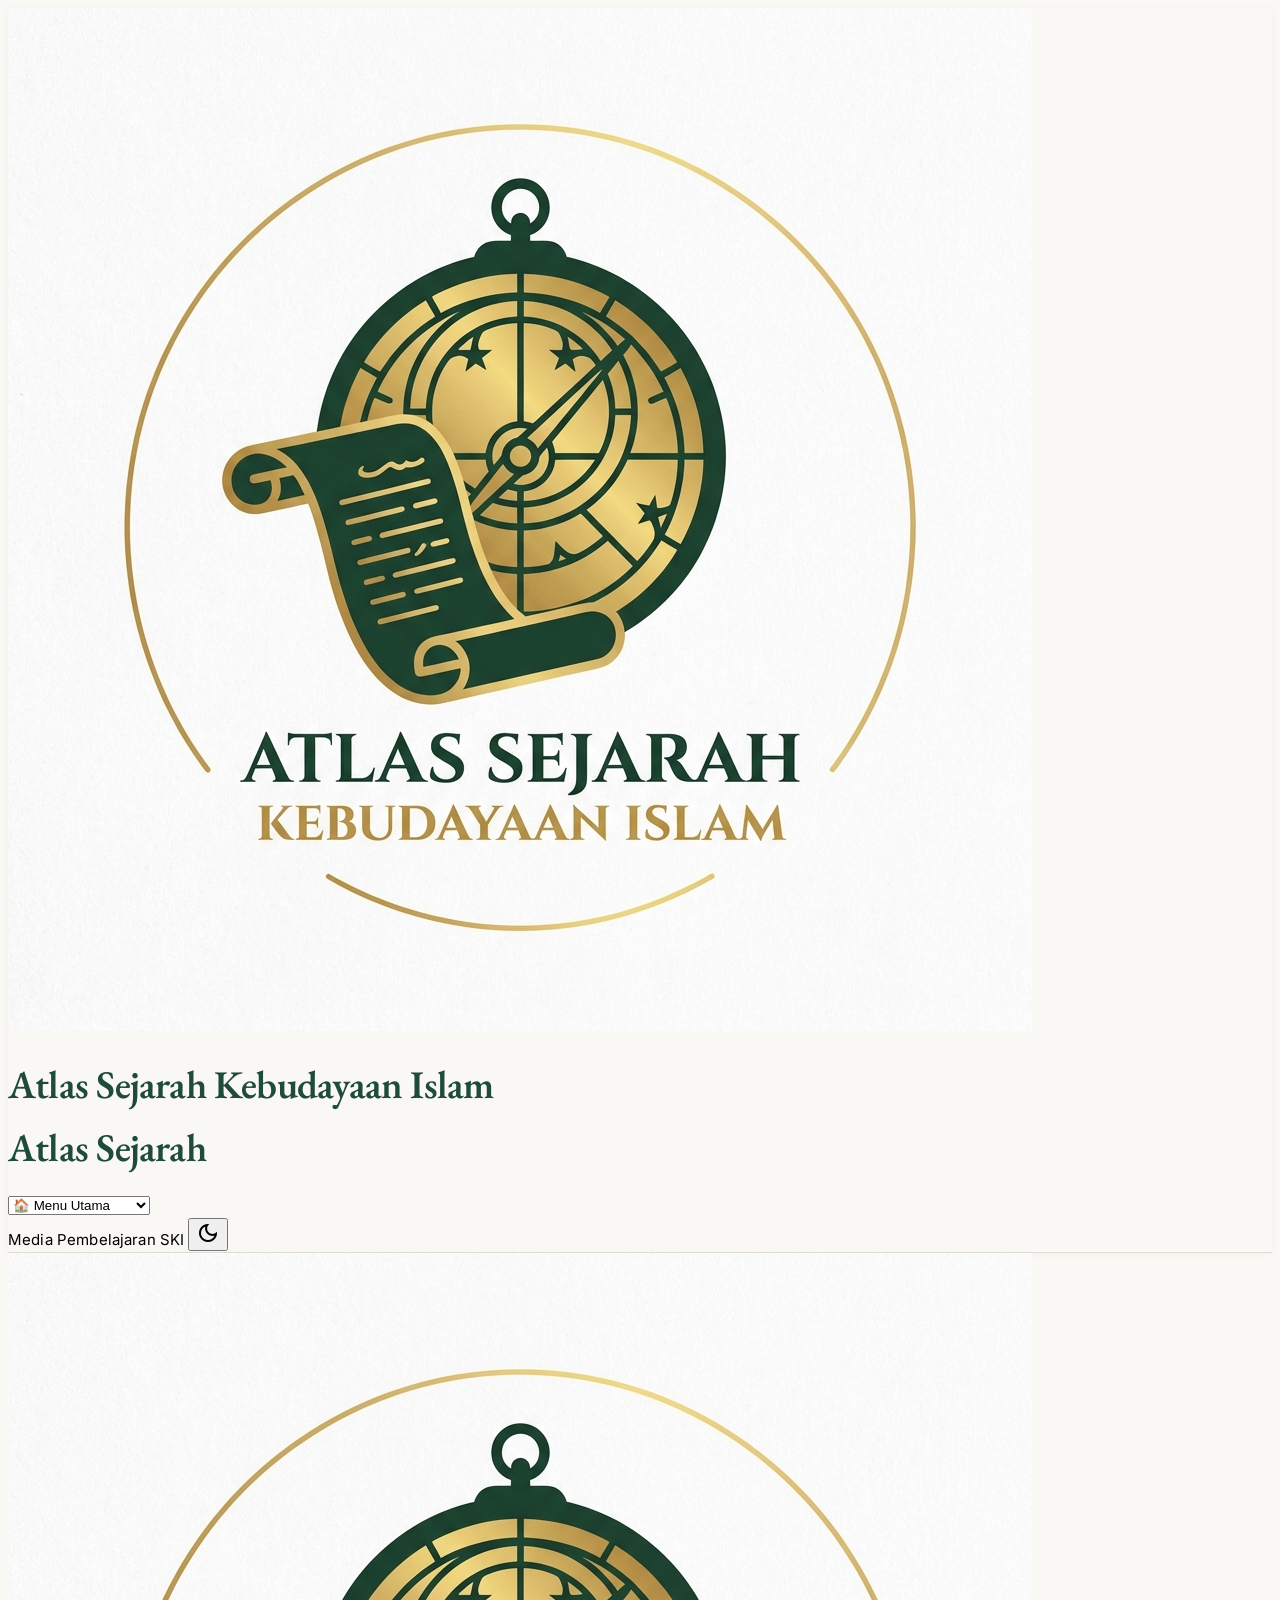
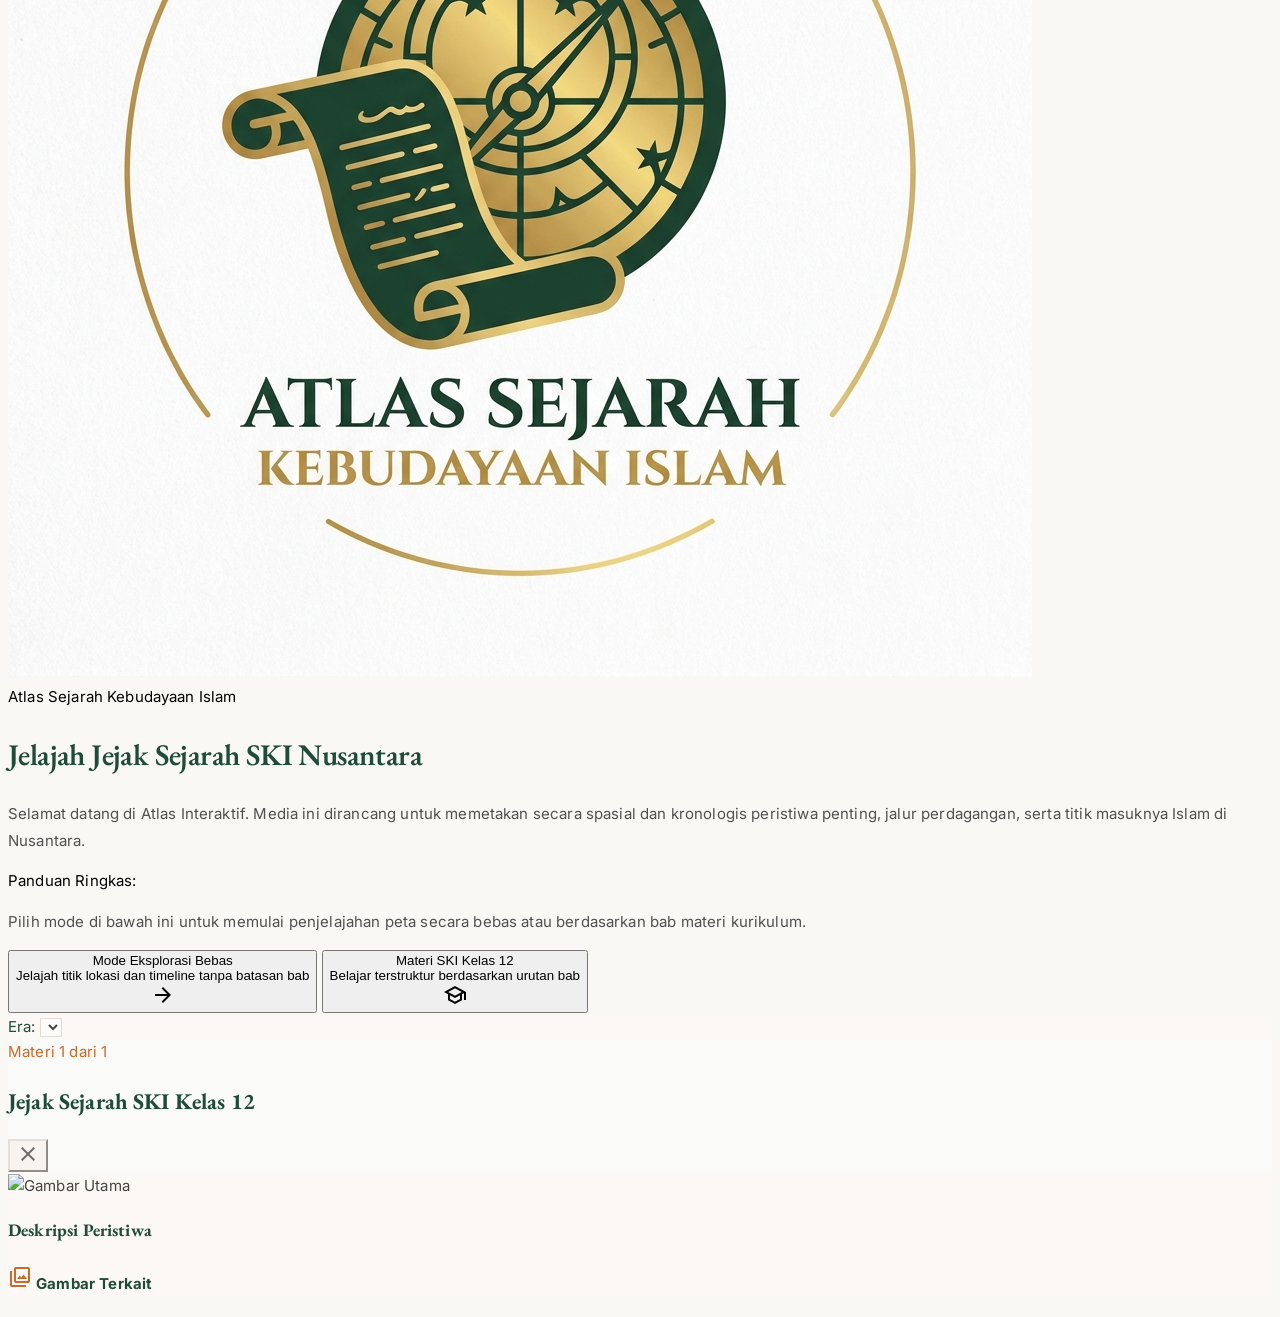
==== index.html @ 60d77250 "materi lengkap tahun gajah" ====
<!DOCTYPE html>
<html lang="id">
<head>
    <meta charset="UTF-8">
    <meta name="viewport" content="width=device-width, initial-scale=1.0">
    <title>Atlas Sejarah Kebudayaan Islam Interaktif</title>
    <meta name="description" content="Atlas peta interaktif sejarah kebudayaan Islam — jelajahi titik-titik historis, jalur dakwah, dan wilayah kekuasaan Islam dari abad ke-6 hingga era modern. Media pembelajaran SKI Kelas 12.">
    
    <link href="https://fonts.googleapis.com/css2?family=EB+Garamond:ital,wght@0,400..800;1,400..800&family=Inter:wght@300;400;500;600;700&display=swap" rel="stylesheet"/>
    <link href="https://fonts.googleapis.com/css2?family=Material+Symbols+Outlined:wght,FILL@100..700,0..1&display=swap" rel="stylesheet"/>

    <link rel="stylesheet" href="https://unpkg.com/leaflet@1.9.4/dist/leaflet.css" />
    <link rel="stylesheet" href="https://cdnjs.cloudflare.com/ajax/libs/leaflet-minimap/3.6.1/Control.MiniMap.min.css" />

    <link rel="stylesheet" href="css/variables.css">
    <link rel="stylesheet" href="css/base.css">
    <link rel="stylesheet" href="css/panels.css">
    <link rel="stylesheet" href="css/map.css">
    <link rel="stylesheet" href="css/timeline.css">
    <link rel="stylesheet" href="css/mobile.css">

    <script src="https://unpkg.com/leaflet@1.9.4/dist/leaflet.js"></script>
    <script src="https://cdn.tailwindcss.com"></script>
    <script>
        tailwind.config = {
            theme: {
                extend: {
                    colors: {
                        page: 'var(--bg-page)',
                        panel: 'var(--bg-panel)',
                        'panel-solid': 'var(--bg-panel-solid)',
                        input: 'var(--bg-input)',
                        badge: 'var(--bg-badge)',
                        active: 'var(--bg-active)',
                        tooltip: 'var(--bg-tooltip)',
                        'era-header': 'var(--bg-era-header)',
                        
                        title: 'var(--text-title)',
                        primary: 'var(--text-primary)',
                        secondary: 'var(--text-secondary)',
                        muted: 'var(--text-muted)',
                        'muted-alt': 'var(--text-muted-alt)',
                        icon: 'var(--text-icon)',
                        'text-tooltip': 'var(--text-tooltip)',
                        button: 'var(--text-button)',

                        'border-light': 'var(--border-light)',
                        'border-input': 'var(--border-input)',
                        'border-panel': 'var(--border-panel)',
                        'border-active': 'var(--border-active)',

                        accent: 'var(--accent-primary)',
                        orange: 'var(--accent-orange)',
                        handle: 'var(--handle-color)',
                    }
                }
            }
        }
    </script>
    <script src="https://cdnjs.cloudflare.com/ajax/libs/leaflet-minimap/3.6.1/Control.MiniMap.min.js"></script>
</head>

<body class="bg-surface font-body-md text-on-surface overflow-hidden h-screen flex flex-col antialiased">

    <!-- ========================================== -->
    <!-- LAYER 4: HEADER TOPBAR (z-index: 100)      -->
    <!-- ========================================== -->
    <header class="fixed top-0 left-0 w-full h-[56px] z-[100] flex items-center justify-between px-4 md:px-7 bg-page/95 backdrop-blur-md border-b border-border-light">
        <div class="flex items-center gap-3 md:gap-4">
            <img src="assets/logo/atlas-logo.jpg" alt="Logo Atlas" class="w-9 h-9 object-contain select-none">
            
            <!-- Judul Layar Lebar (Desktop/Tablet) -->
            <h1 onclick="resetMapViewState()" class="font-title text-emerald-400 cursor-pointer text-[2.05rem] leading-none tracking-tight transition-opacity select-none md:block hidden hover:opacity-80" title="Reset Tampilan Peta">
                Atlas Sejarah Kebudayaan Islam
            </h1>

            <!-- Judul Layar Kecil (Mobile) -->
            <h1 onclick="resetMapViewState()" class="font-title text-emerald-400 cursor-pointer text-[1.5rem] leading-none tracking-tight transition-opacity select-none md:hidden block hover:opacity-80" title="Reset Tampilan Peta">
                Atlas Sejarah
            </h1>
        </div>
        <div class="flex items-center gap-2 md:gap-3">
            <!-- MODE SWITCHER DROPDOWN -->
            <div class="relative">
                <select id="mode-select" onchange="switchAppMode(this.value)" class="bg-badge border border-border-input text-title text-[11px] rounded-full px-3 py-[5px] font-medium focus:outline-none cursor-pointer hover:bg-active transition-colors">
                    <option value="WELCOME">🏠 Menu Utama</option>
                    <option value="EXPLORE">🧭 Mode Eksplorasi</option>
                    <option value="CURRICULUM">📚 Mode Kurikulum</option>
                </select>
            </div>

            <span class="hidden lg:inline-block px-3 py-[5px] rounded-full bg-badge border border-border-input text-muted text-[10px] tracking-[0.14em] uppercase font-medium select-none">
                Media Pembelajaran SKI
            </span>
            
            <button id="theme-toggle" class="flex items-center justify-center w-8 h-8 rounded-full bg-badge border border-border-input text-title hover:bg-active transition-colors cursor-pointer" title="Toggle Dark Mode">
                <span id="theme-icon" class="material-symbols-outlined text-[18px]">dark_mode</span>
            </button>
        </div>
    </header>   

    <!-- ========================================== -->
    <!-- MAIN CONTAINER (MAP + INTERACTIVE LAYERS)  -->
    <!-- ========================================== -->
    <main class="flex flex-1 pt-[56px] relative overflow-hidden w-full h-full">
    
        <!-- LAYER 1: BASE MAP (z-index: 0) -->
        <div id="map" class="absolute inset-0 w-full h-full z-0"></div>

        <!-- LAYER 2: FLOATING UI PANELS (z-index: 40, Transparan untuk Klik Peta) -->
        <div id="ui-layer" class="absolute inset-0 z-40 pointer-events-none w-full h-full overflow-hidden">
            
            <!-- PANEL KIRI: LIST LOKASI & PENCARIAN -->
            <aside id="list-panel" class="pointer-events-auto hidden absolute left-4 top-4 bottom-24 w-[300px] flex flex-col glass-panel border border-gray-200/80 rounded-2xl shadow-2xl overflow-hidden transition-all duration-300">
                <div class="flex flex-col h-full px-4 pt-4 pb-3 bg-panel-solid select-none">
                    <div class="hidden md:block">
                        <h1 class="text-[26px] font-bold tracking-tight text-title">Atlas Sejarah</h1>
                        <p class="mt-0.5 text-[10px] uppercase tracking-[0.18em] text-muted-alt">Jelajah Titik Masuknya Islam di Nusantara</p>
                    </div>
                    
                    <div class="mt-0 md:mt-4">
                        <div class="relative">
                            <span class="material-symbols-outlined absolute left-3.5 top-1/2 -translate-y-1/2 text-icon text-[18px]">
                                search
                            </span>
                            <input id="search-input" type="text" spellcheck="false" placeholder="Cari lokasi..." class="w-full pl-10 pr-3.5 py-2 rounded-xl border border-border-input bg-input text-[13px] text-primary placeholder:text-muted focus:outline-none focus:border-border-active focus:ring-2 focus:ring-accent/10 transition">
                        </div>
                    </div>

                    <div id="era-header" class="mt-3 shrink-0"></div>

                    <div class="flex-1 overflow-y-auto custom-scrollbar mt-2">
                        <div id="location-list" class="flex flex-col gap-2.5"></div>
                    </div>
                </div>
            </aside>

            <!-- PANEL KANAN: DETAIL LOKASI -->
            <aside id="detail-panel" class="pointer-events-auto hidden absolute right-4 top-4 bottom-24 w-[340px] md:w-[380px] flex flex-col glass-panel rounded-2xl border border-slate-700/60 shadow-2xl overflow-hidden transition-all duration-300">
                <div class="flex flex-col h-full p-4 overflow-hidden">
                    
                    <!-- HANDLE MOBILE -->
                    <div id="bottom-sheet-handle" class="w-full flex justify-center pb-2 pt-0.5 cursor-grab active:cursor-grabbing md:hidden">
                        <div class="w-10 h-1 bg-handle rounded-full"></div>
                    </div>

                    <!-- HEADER PANEL -->
                    <div class="pb-3 border-b border-border-light flex items-center justify-between mb-3 shrink-0">
                        <button 
                            type="button"
                            onclick="tutupDetailPanel()" 
                            class="flex items-center gap-1 text-[11px] text-muted hover:text-title transition-colors cursor-pointer">
                            <span class="material-symbols-outlined text-[16px]">close</span>
                            <span>Tutup Detail</span>
                        </button>
                        <span id="badge-mode-aktif" class="text-[10px] px-2 py-0.5 rounded-full bg-emerald-500/10 text-emerald-400 border border-emerald-500/20 font-mono">
                            MODE: EKSPLORASI
                        </span>
                    </div>

                    <!-- ISI KONTEN (SCROLLABLE) -->
                    <div id="detail-content" class="flex-1 overflow-y-auto custom-scrollbar">
                        
                        <!-- VIEW 1: RINGKASAN DEFAULT -->
                        <div id="panel-ringkasan-view">
                            <h2 id="detail-nama" class="font-title text-[22px] leading-snug text-title"></h2>
                            <p id="detail-tahun" class="mt-0.5 text-[10px] uppercase tracking-[0.12em] text-muted font-medium"></p>

                            <div id="detail-foto-wrapper" class="my-2 hidden">
                                <img id="detail-foto" src="" alt="" class="w-full h-28 object-contain rounded-xl border border-border-panel/60 bg-badge/30 shadow-sm p-1">
                            </div>

                            <hr class="my-2 border-border-light">

                            <div id="detail-metadata" class="my-1.5 space-y-1.5 text-left">
                                <div class="flex items-center gap-2.5 px-3 py-1.5 rounded-xl border transition-all" style="background-color: rgba(var(--accent-orange-rgb), 0.08); border-color: rgba(var(--accent-orange-rgb), 0.25);">
                                    <span class="material-symbols-outlined text-[15px] shrink-0" style="color: var(--accent-orange);">schedule</span>
                                    <div class="min-w-0 flex-1 flex justify-between items-center gap-2">
                                        <span class="text-[9px] uppercase tracking-[0.12em] font-semibold shrink-0" style="color: var(--accent-orange);">Waktu</span>
                                        <span id="detail-waktu" class="text-[11px] font-bold truncate" style="color: var(--text-primary);"></span>
                                    </div>
                                </div>

                                <div class="flex items-center gap-2.5 px-3 py-1.5 rounded-xl border transition-all" style="background-color: var(--bg-active); border-color: rgba(31, 75, 58, 0.2);">
                                    <span class="material-symbols-outlined text-[15px] shrink-0" style="color: var(--accent-primary);">category</span>
                                    <div class="min-w-0 flex-1 flex justify-between items-center gap-2">
                                        <span class="text-[9px] uppercase tracking-[0.12em] font-semibold shrink-0" style="color: var(--text-title);">Kategori</span>
                                        <span id="detail-kategori" class="text-[11px] font-bold truncate" style="color: var(--text-primary);"></span>
                                    </div>
                                </div>

                                <div class="flex items-center gap-2.5 px-3 py-1.5 rounded-xl border transition-all" style="background-color: var(--bg-badge); border-color: var(--border-light);">
                                    <span class="material-symbols-outlined text-[15px] shrink-0" style="color: var(--text-muted);">map</span>
                                    <div class="min-w-0 flex-1 flex justify-between items-center gap-2">
                                        <span class="text-[9px] uppercase tracking-[0.12em] font-semibold shrink-0" style="color: var(--text-muted);">Wilayah</span>
                                        <span id="detail-wilayah" class="text-[11px] font-bold truncate" style="color: var(--text-primary);"></span>
                                    </div>
                                </div>

                                <div class="flex items-center gap-2.5 px-3 py-1.5 rounded-xl border transition-all" style="background-color: var(--bg-badge); border-color: var(--border-input);">
                                    <span class="material-symbols-outlined text-[15px] shrink-0" style="color: var(--accent-primary);">location_on</span>
                                    <div class="min-w-0 flex-1 flex justify-between items-center gap-2">
                                        <span class="text-[9px] uppercase tracking-[0.12em] font-semibold shrink-0" style="color: var(--text-title);">Lokasi</span>
                                        <span id="detail-lokasi" class="text-[11px] font-bold truncate" style="color: var(--text-primary);"></span>
                                    </div>
                                </div>
                            </div>

                            <hr class="my-2 border-border-light">

                            <p id="detail-deskripsi" class="text-[13px] leading-relaxed text-secondary text-justify"></p>

                            <!-- TOMBOL BACA SUB-MATERI LENGKAP -->
                            <div id="wrapper-btn-submateri" class="mt-4 hidden">
                                <button 
                                    type="button"
                                    id="btn-buka-submateri"
                                    class="w-full py-2 px-3 rounded-xl bg-amber-500/15 hover:bg-amber-500/25 border border-amber-500/30 text-amber-300 text-[12px] font-medium flex items-center justify-center gap-2 transition-all cursor-pointer">
                                    <span class="material-symbols-outlined text-[18px]">menu_book</span>
                                    <span>Baca Sub-Materi Lengkap</span>
                                </button>
                            </div>
                        </div>

                        <!-- VIEW 2: SUB-MATERI NARASI (HIDDEN BY DEFAULT) -->
                        <div id="panel-submateri-view" class="hidden space-y-3">
                            <button 
                                type="button"
                                onclick="tutupSubMateriView()"
                                class="flex items-center gap-1 text-[11px] text-amber-400 hover:text-amber-300 transition-colors cursor-pointer mb-2">
                                <span class="material-symbols-outlined text-[16px]">arrow_back</span>
                                <span>Kembali ke Ringkasan</span>
                            </button>

                            <div class="p-3 rounded-xl bg-slate-800/50 border border-slate-700/50">
                                <span id="submateri-tag-cerita" class="text-[9px] font-mono tracking-wider uppercase text-amber-400/80 block mb-1"></span>
                                <h3 id="submateri-judul" class="font-title text-[18px] text-title leading-snug"></h3>
                            </div>

                            <div id="submateri-konten" class="text-[13px] leading-relaxed text-secondary space-y-2 text-justify">
                                <!-- Konten narasi disuntikkan dinamis via JS -->
                            </div>
                        </div>

                    </div>
                </div>
            </aside>
            <!-- KOMPONEN TIMELINE FOOTER -->
            <div id="timeline-container" class="pointer-events-auto hidden absolute bottom-0 left-0 w-full flex flex-col items-center">
                <div id="timeline-legend" class="hidden"></div>

                <div id="timeline-indicator" class="relative mb-1">
                    <button id="year-prev" class="timeline-year-btn" onclick="ubahTahunAktif(-1)">
                        <span class="material-symbols-outlined">chevron_left</span>
                    </button>

                    <input id="timeline-current" type="text" value="570" spellcheck="false">

                    <button id="year-next" class="timeline-year-btn" onclick="ubahTahunAktif(1)">
                        <span class="material-symbols-outlined">chevron_right</span>
                    </button>
                    <div id="timeline-pointer"></div>
                </div>

                <footer id="timeline-footer" class="w-full">
                    <div class="timeline-wrapper">
                        <div id="timeline-track">
                            <div id="timeline-ruler">
                                <div id="timeline-ruler-content"></div>
                            </div>
                        </div>
                    </div>
                </footer>
            </div>

        </div>

        <!-- LAYER 3: MODAL LAYER / OVERLAY (z-index: 50) -->
        <div id="modal-layer" class="fixed inset-0 z-[2000] flex items-center justify-end pointer-events-none transition-all duration-300">
            
            <!-- Panel Welcome Melayang di Kanan (Pointer Events Aktif Khusus Panel) -->
            <div id="welcome-panel" class="pointer-events-auto w-full md:w-[45%] lg:w-[38%] h-full bg-slate-900/95 text-slate-100 border-l border-slate-800 p-8 flex flex-col justify-between shadow-2xl relative overflow-y-auto custom-scrollbar">
                
                <!-- Efek Gradien Halus Memudar ke Peta di Kiri -->
                <div class="hidden md:block absolute -left-16 top-0 bottom-0 w-16 bg-gradient-to-r from-transparent to-slate-900/95 pointer-events-none"></div>

                <!-- Content Atas: Logo, Badge, Judul & Narasi -->
                <div class="space-y-6 my-auto">
                    
                    <!-- Logo & Badge Header -->
                    <div class="flex items-center gap-3">
                        <img src="assets/logo/atlas-logo.jpg" alt="Logo Atlas" class="w-10 h-10 object-contain rounded-lg shadow-sm">
                        
                        <div class="inline-flex items-center gap-2 px-3 py-1 rounded-full bg-emerald-500/10 border border-emerald-500/20 text-emerald-400 text-xs font-mono">
                            <span class="w-2 h-2 rounded-full bg-emerald-400 animate-pulse"></span>
                            Atlas Sejarah Kebudayaan Islam
                        </div>
                    </div>

                    <!-- Judul Utama -->
                    <h1 class="font-title text-3xl lg:text-4xl leading-tight text-white tracking-wide">
                        Jelajah Jejak Sejarah SKI Nusantara
                    </h1>

                    <!-- Deskripsi -->
                    <p class="text-sm text-slate-300 leading-relaxed font-light">
                        Selamat datang di Atlas Interaktif. Media ini dirancang untuk memetakan secara spasial dan kronologis peristiwa penting, jalur perdagangan, serta titik masuknya Islam di Nusantara.
                    </p>

                    <!-- Box Panduan -->
                    <div class="p-4 rounded-xl bg-slate-800/50 border border-slate-700/50 text-xs text-slate-400 space-y-1">
                        <span class="font-semibold text-slate-200">Panduan Ringkas:</span>
                        <p>Pilih mode di bawah ini untuk memulai penjelajahan peta secara bebas atau berdasarkan bab materi kurikulum.</p>
                    </div>
                </div>

                <!-- Content Bawah: Pilihan Mode Aplikasi -->
                <div class="pt-6 border-t border-slate-800/80 space-y-3">
                    <button onclick="switchAppMode('EXPLORE')" class="w-full p-4 rounded-xl bg-emerald-600 hover:bg-emerald-500 text-white font-medium text-left transition-all duration-200 flex items-center justify-between group shadow-lg shadow-emerald-950/40">
                        <div>
                            <div class="text-sm font-semibold">Mode Eksplorasi Bebas</div>
                            <div class="text-xs text-emerald-100/80">Jelajah titik lokasi dan timeline tanpa batasan bab</div>
                        </div>
                        <span class="material-symbols-outlined group-hover:translate-x-1 transition-transform">arrow_forward</span>
                    </button>

                    <button onclick="switchAppMode('CURRICULUM')" class="w-full p-4 rounded-xl bg-slate-800 hover:bg-slate-700 text-slate-200 border border-slate-700 font-medium text-left transition-all duration-200 flex items-center justify-between group">
                        <div>
                            <div class="text-sm font-semibold">Materi SKI Kelas 12</div>
                            <div class="text-xs text-slate-400">Belajar terstruktur berdasarkan urutan bab</div>
                        </div>
                        <span class="material-symbols-outlined group-hover:translate-x-1 transition-transform">school</span>
                    </button>
                </div>

            </div>
        </div>

        <!-- LAYER 5: MODE TIMELINE NARRATIVE (Mengacu ke variables.css) -->
        <div id="narrative-mode-container" class="hidden fixed inset-0 top-[56px] z-[1500] overflow-hidden" style="background-color: var(--bg-page); color: var(--text-primary);">
            
            <!-- 1. PETA UTAMA (BACKGROUND) -->
            <div id="narrative-map-wrapper" class="absolute inset-0 w-full h-full z-0">
                <div id="narrative-map" class="w-full h-full"></div>

                <!-- Filter Era Atas Kiri -->
                <div class="absolute top-4 left-4 z-[1000] px-3 py-2 rounded-xl border shadow-xl flex items-center gap-2"
                     style="background-color: var(--bg-panel); border-color: var(--border-light); backdrop-filter: blur(12px);">
                    <span class="w-2.5 h-2.5 rounded-full animate-pulse" style="background-color: var(--accent-primary);"></span>
                    <label for="filter-era-select" class="text-[11px] font-mono font-semibold uppercase" style="color: var(--text-title);">Era:</label>
                    <select id="filter-era-select" onchange="filterNarrativeByEra(this.value)" 
                            class="text-xs rounded-lg px-2 py-1 border focus:outline-none cursor-pointer"
                            style="background-color: var(--bg-input); color: var(--text-primary); border-color: var(--border-input);">
                    </select>
                </div>

                <!-- Timeline Vertikal Melayang Kiri -->
                <div id="narrative-timeline-list" class="absolute left-6 top-1/2 -translate-y-1/2 z-[1000] flex flex-col items-start pointer-events-auto max-h-[75vh] overflow-y-auto pr-2 no-scrollbar">
                </div>
            </div>

            <!-- 2. PANEL MATERI MELAYANG (50% KANAN) -->
            <div id="narrative-floating-panel" 
                 class="absolute top-0 right-0 bottom-0 w-full md:w-1/2 border-l shadow-2xl z-[1100] flex flex-col transition-all duration-300 ease-in-out"
                 style="background-color: var(--bg-panel); border-color: var(--border-panel); backdrop-filter: blur(16px);">
                
                <!-- Header Kanan dengan Tombol Close (X) -->
                <div class="p-4 md:p-5 border-b flex items-center justify-between shrink-0 relative z-10"
                     style="border-color: var(--border-light); background-color: var(--bg-era-header);">
                    <div>
                        <span id="narrative-progress-text" class="text-[10px] font-mono uppercase tracking-widest block font-bold" style="color: var(--accent-orange);">
                            Materi 1 dari 1
                        </span>
                        <h2 id="narrative-topic-title" class="text-xs md:text-sm font-bold" style="color: var(--text-title);">
                            Jejak Sejarah SKI Kelas 12
                        </h2>
                    </div>
                    
                    <button onclick="toggleNarrativePanel()" title="Sembunyikan Panel Materi" 
                            class="w-8 h-8 rounded-full border flex items-center justify-center transition-all shadow-md group"
                            style="background-color: var(--bg-badge); border-color: var(--border-light); color: var(--text-button);">
                        <span class="material-symbols-outlined text-lg group-hover:scale-110 transition-transform">close</span>
                    </button>
                </div>

                <!-- AREA KONTEN UTAMA -->
                <div id="narrative-content-body" class="flex-1 overflow-y-auto p-4 md:p-6 space-y-5 custom-scrollbar relative z-10">

                    <!-- 1. METADATA & GAMBAR UTAMA (Split 50:50) -->
                    <div class="flex flex-col md:flex-row gap-4 items-stretch">
                        
                        <!-- Kiri 50%: Kontainer Metadata -->
                        <div id="narrative-metadata-container" 
                            class="w-full md:w-1/2 p-3.5 rounded-xl border flex flex-col justify-center space-y-2 text-xs shadow-sm"
                            style="background-color: var(--bg-badge); border-color: var(--border-light); color: var(--text-primary);">
                        </div>

                        <!-- Kanan 50%: Gambar Utama -->
                        <div id="narrative-main-image-wrapper" 
                            class="w-full md:w-1/2 min-h-[130px] rounded-xl overflow-hidden border shadow-sm relative group bg-black/5"
                            style="border-color: var(--border-panel);">
                            <img id="narrative-main-image" src="" alt="Gambar Utama" 
                                class="w-full h-full object-cover group-hover:scale-105 transition-transform duration-300">
                        </div>

                    </div>

                    <!-- 2. DESKRIPSI UTAMA MATERI -->
                    <div class="space-y-1.5">
                        <h3 class="text-xs font-bold uppercase tracking-wider" style="color: var(--text-title);">Deskripsi Peristiwa</h3>
                        <p id="narrative-description" class="text-xs md:text-sm leading-relaxed" style="color: var(--text-secondary);"></p>
                    </div>

                    <!-- 3. GALERI GAMBAR RELEVAN -->
                    <div id="narrative-gallery-section" class="hidden space-y-2.5 pt-3 border-t" style="border-color: var(--border-light);">
                        <h4 class="text-[11px] font-bold uppercase tracking-wider flex items-center gap-1.5" style="color: var(--text-title);">
                            <span class="material-symbols-outlined text-sm" style="color: var(--accent-orange);">collections</span>
                            <span>Gambar Terkait</span>
                        </h4>
                        
                        <div id="narrative-gallery-grid" class="flex flex-wrap gap-2"></div>
                    </div>

                </div>
            </div>
        </div>
    </main>

    <!-- SKRIP DEPENDENSI -->
    <script src="js/theme.js"></script>
    <script src="js/utils.js"></script>
    <script src="js/dataMarker.js"></script>
    <script src="js/dataJalur.js"></script>
    <script src="js/dataWilayah.js"></script>
    <script src="js/dataObjekAtlas.js"></script>
    <script src="js/timeline-data.js"></script>
    <script src="js/map.js"></script> 
    <script src="js/timelineRuler.js"></script>
    <script src="js/timeline.js"></script>
    <script src="js/loader.js"></script>
    <script src="js/mobile-ui.js"></script>
    <script src="js/narrative.js"></script>
    <script src="js/datakurikulum.js"></script>
</body>
</html>
---- css/variables.css ----
/* =========================================================================
   ATLAS SEJARAH KEBUDAYAAN ISLAM - VARIABLES & DESIGN SYSTEM
   File: css/variables.css
   ========================================================================= */

:root {
    /* --- Backgrounds --- */
    --bg-page: #faf8f5;        /* Latar utama */
    --bg-panel: rgba(252, 248, 245, 0.94); /* Panel glassmorphism */
    --bg-panel-solid: #fdfcfb; /* Latar solid list panel */
    --bg-input: #fcfbf9;       /* Latar input form */
    --bg-badge: #f7f4ef;       /* Latar badge dan tombol */
    --bg-active: #edf3ef;      /* Item card aktif */
    --bg-tooltip: #2d2925;     /* Tooltip legend */
    --bg-era-header: #fafaf9;  /* Era header background */

    /* --- Typography (Texts) --- */
    --text-title: #1f4b3a;     /* Teks judul hijau tua */
    --text-primary: #444444;   /* Teks utama default */
    --text-secondary: #505050; /* Teks deskripsi panjang */
    --text-muted: #8b847a;     /* Teks bantuan/keterangan */
    --text-muted-alt: #8d867d; /* Variasi mute (optional) */
    --text-icon: #9a9388;      /* Teks ikon search */
    --text-tooltip: #f5f2ee;   /* Teks dalam tooltip hitam */
    --text-button: #6d6a63;    /* Teks tombol tutup panel */

    /* --- Borders & Outlines --- */
    --border-light: #e4dfd8;   /* Garis pemisah standar */
    --border-input: #e3ddd5;   /* Garis luar input search */
    --border-panel: #e7e1da;   /* Garis border foto detail */
    --border-active: #1f4b3a;  /* Garis card aktif */

    /* --- Accents & Specifics --- */
    --accent-primary: #1f4b3a; /* Hijau utama Atlas */
    --accent-orange: #c96a28;  /* Penunjuk (pointer) timeline */
    --accent-orange-rgb: 201, 106, 40;
    --accent-orange-hover: #d36b1e; /* Efek hover pointer (bila ada) */
    
    /* --- Timeline System --- */
    --timeline-line: #7b746b;  /* Garis penggaris utama */
    --timeline-tick: #8e857b;  /* Garis kecil tahun */
    --handle-color: #d1cbc1;   /* Drag handle panel di mobile */

    /* --- Scrollbar --- */
    --scroll-thumb: #d2c6b8;   /* Warna thumb scrollbar */
    --scroll-hover: #b59b7a;   /* Warna thumb scrollbar saat hover */

    /* --- UI Shadows & Spacing (Dipertahankan) --- */
    --shadow: 0 4px 14px rgba(0, 0, 0, 0.06);
    --space-1: 4px;
    --space-2: 8px;
    --space-3: 12px;
    --space-4: 16px;
    --space-5: 24px;
    --space-6: 32px;
}

/* =========================================================================
   DARK MODE PALETTE
   ========================================================================= */
[data-theme="dark"] {
    /* --- Backgrounds --- */
    --bg-page: #121212;        
    --bg-panel: rgba(30, 30, 30, 0.94); 
    --bg-panel-solid: #1e1e1e; 
    --bg-input: #2a2a2a;       
    --bg-badge: #2c2c2c;       
    --bg-active: #1e3a2c;      
    --bg-tooltip: #e0e0e0;     
    --bg-era-header: #1c1c1c;  

    /* --- Typography (Texts) --- */
    --text-title: #7dc4a5;     
    --text-primary: #e0e0e0;   
    --text-secondary: #b3b3b3; 
    --text-muted: #888888;     
    --text-muted-alt: #777777; 
    --text-icon: #aaaaaa;      
    --text-tooltip: #121212;   
    --text-button: #999999;    

    /* --- Borders & Outlines --- */
    --border-light: #333333;   
    --border-input: #444444;   
    --border-panel: #333333;   
    --border-active: #7dc4a5;  

    /* --- Accents & Specifics --- */
    --accent-primary: #7dc4a5; 
    --accent-orange: #d1824a;  
    --accent-orange-rgb: 209, 130, 74;
    --accent-orange-hover: #e0935b; 
    
    /* --- Timeline System --- */
    --timeline-line: #4a4a4a;  
    --timeline-tick: #666666;  
    --handle-color: #555555;   

    /* --- Scrollbar --- */
    --scroll-thumb: #444444;   
    --scroll-hover: #555555;   
}

/* Custom Scrollbar untuk Panel & Timeline */
.custom-scrollbar::-webkit-scrollbar {
    width: 6px;
    height: 6px;
}

.custom-scrollbar::-webkit-scrollbar-track {
    background: transparent;
}

.custom-scrollbar::-webkit-scrollbar-thumb {
    background-color: var(--scroll-thumb);
    border-radius: 9999px;
}

.custom-scrollbar::-webkit-scrollbar-thumb:hover {
    background-color: var(--scroll-hover);
}
---- css/base.css ----
/* =========================================================================
   ATLAS SEJARAH KEBUDAYAAN ISLAM - BASE & TYPOGRAPHY
   File: css/base.css
   ========================================================================= */

html, 
body {
    background: var(--bg-page);
}

body {
    font-family: "Inter", sans-serif;
    font-size: 15px;
    line-height: 1.65;
    font-weight: 400;
    letter-spacing: 0.01em;
    color: var(--text);
}

h1, h2, h3 {
    font-family: "EB Garamond", serif;
    color: var(--title);
}

p {
    line-height: 1.8;
    color: #505050;
}

/* --- Header & Brand Title --- */
header {
    border-bottom: 1px solid rgba(210, 203, 194, 0.65);
    box-shadow: 0 1px 8px rgba(0, 0, 0, 0.035);
}

header h1 {
    font-size: 2.45rem;
    font-weight: 600;
    line-height: 0.95;
    letter-spacing: -0.03em;
    color: #1f4b3a;
    transition: opacity 0.2s ease;
}

header h1:hover {
    opacity: 0.82;
}

.font-title {
    font-family: "EB Garamond", serif !important;
    font-weight: 600;
    letter-spacing: -0.02em;
    color: #1f4b3a;
}

.text-caption {
    font-size: 0.72rem;
    letter-spacing: 0.18em;
    text-transform: uppercase;
    color: #8b847a;
}

/* --- Utilities (Scrollbar) --- */
.custom-scrollbar::-webkit-scrollbar { 
    height: 6px; 
    width: 4px; 
}

.custom-scrollbar::-webkit-scrollbar-track { 
    background: rgba(0, 0, 0, 0.05); 
}

.custom-scrollbar::-webkit-scrollbar-thumb { 
    background: #d2cbc2; 
    border-radius: 10px; 
}

.custom-scrollbar::-webkit-scrollbar-thumb:hover { 
    background: #bdb5aa; 
}

/* =========================================================================
   UTILITY: HIDE SCROLLBAR (TETAP BISA DI-SCROLL)
   ========================================================================= */

/* Sembunyikan scrollbar untuk Chrome, Safari, dan Opera */
.no-scrollbar::-webkit-scrollbar {
    display: none;
}

/* Sembunyikan scrollbar untuk IE, Edge, dan Firefox */
.no-scrollbar {
    -ms-overflow-style: none;  /* IE dan Edge */
    scrollbar-width: none;  /* Firefox */
}
---- css/panels.css ----
/* =========================================================================
   ATLAS SEJARAH KEBUDAYAAN ISLAM - PANELS & LAYOUT
   File: css/panels.css
   ========================================================================= */

/* --- Glassmorphism Base --- */
.glass-panel {
    background: var(--bg-panel);
    backdrop-filter: blur(14px);
    -webkit-backdrop-filter: blur(14px);
    border: 1px solid var(--border);
    box-shadow: var(--shadow);
}

/* =========================================================================
   1. LEFT SIDE PANEL (Location List & Filter)
   ========================================================================= */
#list-panel {
    position: absolute !important;
    left: 16px !important;
    top: 60px !important;
    bottom: 85px !important; /* Ruang aman untuk timeline di bottom */
    z-index: 600 !important; /* Di atas Peta (Leaflet max ~400), Di bawah Modal (1000+) */
    display: flex;
    flex-direction: column;
    padding: 0;
    box-shadow: 0 10px 25px -5px rgba(0, 0, 0, 0.3);
}

#list-panel h1 {
    font-size: 1.85rem;
    line-height: 1;
}

#list-panel > div:first-child {
    padding: 16px;
}

/* Scrollbar Area untuk List Card */
#list-panel .custom-scrollbar {
    min-height: 0;
    flex: 1;
    overflow-y: auto;
    overflow-x: hidden;
    padding-right: 4px;
}

#list-panel .custom-scrollbar::-webkit-scrollbar {
    width: 6px;
}

#list-panel .custom-scrollbar::-webkit-scrollbar-track {
    background: transparent;
}

#list-panel .custom-scrollbar::-webkit-scrollbar-thumb {
    background: var(--scroll-thumb, rgba(255, 255, 255, 0.2));
    border-radius: 20px;
}

#list-panel .custom-scrollbar::-webkit-scrollbar-thumb:hover {
    background: var(--scroll-hover, rgba(255, 255, 255, 0.4));
}

#location-list {
    gap: 8px !important;
}

#location-list > div {
    min-height: 60px;
    box-shadow: 0 1px 3px rgba(0, 0, 0, 0.03);
    transition: transform 0.25s ease, box-shadow 0.25s ease, background 0.25s ease;
}

#location-list > div:hover {
    transform: translateY(-2px);
    box-shadow: 0 10px 28px rgba(0, 0, 0, 0.08);
}

/* Active State Card (Dipicu oleh aktifkanCard() di loader.js) */
.location-card-active {
    background: var(--bg-active) !important;
    border-color: var(--border-active) !important;
    box-shadow: 0 8px 20px rgba(31, 75, 58, 0.12) !important;
}

.location-card-active .material-symbols-outlined {
    color: var(--accent-primary, #10b981);
}

/* =========================================================================
   2. RIGHT SIDE PANEL (Detail View)
   ========================================================================= */
#detail-panel {
    position: absolute !important;
    right: 16px !important;
    top: 60px !important;
    bottom: 85px !important;
    left: auto !important;
    width: 320px !important;
    z-index: 650 !important;
    padding: 16px !important;
    display: flex;
    flex-direction: column;
    box-shadow: 0 10px 25px -5px rgba(0, 0, 0, 0.3);
    transition: opacity 0.2s ease, transform 0.25s cubic-bezier(0.4, 0, 0.2, 1);
}

/* Transisi Fade Content (Dipicu saat ganti konten detail) */
#detail-panel.fading {
    opacity: 0;
}

#detail-content {
    opacity: 1;
    transition: opacity 0.18s ease;
    display: flex;
    flex-direction: column;
    height: 100%;
}

#detail-content.fading {
    opacity: 0;
}

/* Tipografi & Elemen Detail */
#detail-nama {
    font-size: 1.8rem;
    line-height: 1.1;
    font-weight: 600;
    letter-spacing: -0.02em;
    color: var(--text-title);
}

#detail-tahun {
    font-size: 11px;
    letter-spacing: 0.16em;
    text-transform: uppercase;
    color: var(--text-muted);
    margin-bottom: 8px;
    margin-top: 4px;
}

#detail-panel hr {
    border: none;
    height: 1px;
    background: var(--border-panel);
    margin-bottom: 14px;
}

#detail-deskripsi {
    margin: 0;
    padding-right: 6px;
    font-size: 11.5px;
    line-height: 1.5;
    color: var(--text-secondary);
    text-align: justify;
}

#detail-panel button {
    letter-spacing: 0.15em;
}

/* Foto Media Detail */
#detail-foto-wrapper {
    margin-bottom: 10px;
    border-radius: 10px;
    overflow: hidden;
}

#detail-foto {
    width: 100%;
    height: 140px;
    border-radius: 10px;
    object-fit: cover;
    display: block;
    border: 1px solid var(--border-panel);
    transition: transform 0.35s ease, filter 0.35s ease;
}

#detail-foto:hover {
    transform: scale(1.03);
    filter: brightness(1.03);
}

/* =========================================================================
   3. INFO BANNER PER ERA (Diupload Dinamis oleh updateEraHeader())
   ========================================================================= */
.era-header {
    background: var(--bg-era-header);
    border-left: 5px solid var(--accent-primary);
    padding: 10px 12px;
    margin-bottom: 12px;
    border-radius: 0 8px 8px 0;
    transition: border-left-color 0.4s ease;
}

.era-header h3 {
    margin: 0 0 4px;
    font-size: 9px;
    color: var(--text-muted-alt);
    text-transform: uppercase;
    letter-spacing: 0.12em;
    font-family: "Inter", sans-serif;
    font-weight: 600;
}

.era-item {
    margin-bottom: 0;
}

.era-item strong {
    display: block;
    font-size: 13px;
    font-weight: 600;
    color: var(--text-primary);
    line-height: 1.3;
}

.era-item span {
    color: var(--text-muted);
    font-size: 11px;
}

#list-panel.hidden,
#detail-panel.hidden,
#welcome-panel.hidden,
#timeline-container.hidden,
#modal-layer.hidden {
    display: none !important;
}

/* =========================================================================
   SEMBUNYIKAN KONTROL PETA & MINIMAP SAAT MODE WELCOME
   ========================================================================= */
body.mode-welcome .leaflet-control-container,
body.mode-welcome .leaflet-bottom,
body.mode-welcome .leaflet-top,
body.mode-welcome .leaflet-control-minimap,
body.mode-welcome #minimap {
    display: none !important;
}
---- css/map.css ----
/* =========================================================================
   ATLAS SEJARAH KEBUDAYAAN ISLAM - LEAFLET INTERACTION & MAPS
   File: css/map.css
   ========================================================================= */

#map { 
    height: 100%; 
    width: 100%; 
    background: var(--bg-page); 
}

/* --- Position Adjustments for Controls --- */
.leaflet-top.leaflet-right {
    top: 60px !important;
    right: auto !important;
    left: 320px !important;     
}

.leaflet-bottom.leaflet-right {
    bottom: 78px !important;
    right: auto !important;
    left: 320px !important;
}

.leaflet-right .leaflet-control {
    float: left !important;
    clear: left !important;
    margin-left: 0 !important;
    margin-right: 10px !important;
}

/* --- Custom Map Element Styles --- */
.leaflet-control-zoom {
    border: none !important;
    border-radius: 14px !important;
    overflow: hidden;
    box-shadow: 0 4px 14px rgba(0, 0, 0, 0.08);
}

.leaflet-control-zoom a {
    width: 38px;
    height: 38px;
    line-height: 38px;
    background: var(--bg-page) !important;
    color: var(--accent-primary) !important;
    border: none !important;
}

.leaflet-control-zoom a:hover {
    background: var(--bg-active) !important;
}

.leaflet-control-layers {
    border: none !important;
    border-radius: 16px !important;
    overflow: hidden;
    box-shadow: 0 6px 18px rgba(0, 0, 0, 0.08);
}

.leaflet-control-layers-expanded {
    background: var(--bg-page);
    color: var(--text-primary);
    padding: 12px;
}

.leaflet-control-minimap {
    border-radius: 18px !important;
    overflow: hidden;
    border: 2px solid white !important;
    box-shadow: 0 8px 22px rgba(0, 0, 0, 0.10);
}

/* --- Map Custom Markers --- */
.atlas-marker {
    width: 42px;
    height: 42px;
    border-radius: 50%;
    display: flex;
    align-items: center;
    justify-content: center;
    color: white;
    border: 3px solid white;
    transition: transform 0.18s ease;
}

.atlas-marker:hover {
    transform: scale(1.08);
}

.atlas-marker .material-symbols-outlined {
    font-size: 22px;
}

.atlas-marker-active {
    transform: scale(1.18);
    z-index: 1000;
}

/* --- Popup Styles for Vectors --- */
.popup-wilayah {
    min-width: 220px;
}

.popup-wilayah h4 {
    margin: 0 0 6px;
    font-size: 16px;
    color: #0b6b3a;
}

.popup-wilayah p {
    margin: 4px 0;
    font-size: 13px;
    line-height: 1.5;
}

.popup-jalur {
    min-width: 220px;
}

.popup-jalur h4 {
    margin: 0 0 6px;
    font-size: 16px;
    color: #1565c0;
}

.popup-jalur p {
    margin: 4px 0;
    font-size: 13px;
    line-height: 1.5;
}

/* Fix Kebocoran Efek Fokus Hitam Membandel */
.leaflet-marker-icon,
.leaflet-marker-icon:focus,
.leaflet-marker-icon:active,
.leaflet-interactive {
    outline: none !important;
    box-shadow: none !important;
    -webkit-tap-highlight-color: transparent !important;
}
/* Otomatis membalik warna peta Leaflet saat mode gelap aktif */
[data-theme="dark"] .leaflet-tile-container img {
    filter: brightness(0.6) invert(1) contrast(3) hue-rotate(200deg) saturate(0.3);
    transition: filter 0.3s ease;
}
---- css/timeline.css ----
/* =========================================================================
   ATLAS SEJARAH KEBUDAYAAN ISLAM - TIMELINE FOOTER & RULER SYSTEM
   File: css/timeline.css
   ========================================================================= */

#timeline-footer {
    position: fixed;
    left: 0;
    bottom: 0;
    width: 100%;
    height: 75px;
    background: var(--bg-page);
    border-top: 1px solid var(--border-light);
    display: flex;
    align-items: stretch;
    justify-content: center;
    padding-bottom: 0;
    z-index: 90;
    overflow: hidden;
}

.timeline-wrapper {
    position: relative;
    width: 100%;
    height: 100%;
    display: flex;
    flex-direction: column;
    align-items: center;
    user-select: none;
    -webkit-user-select: none;
}

#timeline-track {
    position: relative;
    width: 100%;
    height: 100%;
}

/* --- INDIKATOR TAHUN MENGAMBANG (Jarum Oranye) --- */
#timeline-indicator {
    position: fixed;
    left: 50%;
    bottom: 64px;
    transform: translateX(-50%);
    width: 70px;
    height: 32px;
    z-index: 110;
    pointer-events: none;
    display:flex;
    align-items:center;
    justify-content:center;
    gap:2px;
    overflow:visible;
}

#timeline-current {
    position: relative;
    left: 50%;
    top: -12px;
    transform: translateX(-50%);
    width: 70px;
    height: 30px;
    border: 2px solid var(--accent-orange);
    border-radius: 8px;
    background: var(--bg-panel-solid);
    font-size: 16px;
    font-weight: 800;
    color: var(--accent-orange);
    text-align: center;
    box-shadow: 0 4px 12px rgba(var(--accent-orange-rgb), 0.15);
    cursor: text;
    pointer-events: auto;
    user-select: text;
}

#timeline-current:focus {
    box-shadow: 0 0 0 3px rgba(var(--accent-orange-rgb), 0.25);
}

#timeline-pointer {
    position: absolute;
    left: 50%;
    top: 32px;
    transform: translateX(-50%);
    width: 0;
    height: 0;
    border-left: 10px solid transparent;
    border-right: 10px solid transparent;
    border-top: 14px solid var(--accent-orange);
    pointer-events: none;
}

/* --- REGULASI UTAMA RULER CONTAINER --- */
#timeline-ruler {
    position: relative;
    width: 100%;
    height: 100%;
    overflow-x: hidden;
    overflow-y: visible;
    background: var(--bg-page);
    border-bottom: 1px solid var(--border-light);
    box-sizing: border-box;
}

#timeline-ruler-content {
    position: absolute;
    top: 0;
    height: 100%;
    will-change: transform;
}

.ruler-line {
    position: absolute;
    left: 0;
    top: 25px;
    width: 100%;
    height: 2px;
    background: var(--timeline-line);
    z-index: 15 !important;
}

.ruler-mark {
    position: absolute;
    top: 0;
    transform: translateX(-50%);
    display: flex;
    flex-direction: column;
    align-items: center;
    z-index: 20 !important;
}

.pointer-bubble {
    background: var(--bg-panel-solid);
    color: var(--accent-orange-hover);
    border: 1.5px solid var(--accent-orange-hover);
    border-radius: 4px;
    padding: 2px 8px;
    font-size: 11px;
    font-weight: 700;
    box-shadow: 0 2px 5px rgba(0, 0, 0, 0.1);
    line-height: 1;
    white-space: nowrap;
}

.pointer-arrow {
    width: 0;
    height: 0;
    border-left: 5px solid transparent;
    border-right: 5px solid transparent;
    border-top: 5px solid var(--accent-orange-hover);
    margin-top: -1px;
}

/* --- INDIKATOR TICKS & LABEL ANGKA TAHUN --- */
.ruler-tick {
    position: absolute;
    top: 25px;
    width: 1px;
    height: 8px;
    background: var(--timeline-tick);
}

.ruler-tick.major {
    width: 2px;
    height: 14px;
    background: var(--accent-primary);
}

.ruler-label {
    position: absolute;
    top: 43px;
    transform: translateX(-50%);
    font-size: 10px;
    font-weight: 600;
    color: var(--timeline-line);
    font-family: inherit;
}

/* --- SISTEM BACKGROUND ERA BANNER --- */
.eras-background-wrapper {
    position: absolute;
    top: 0;
    bottom: 0;
    left: 0;
    width: 100%;
    pointer-events: none;
    z-index: 1;
}

.era-block {
    position: absolute;
    top: 0;
    bottom: 0;
    height: 100%;
    display: flex;
    align-items: flex-start;
    padding-top: 0px;
    box-sizing: border-box;
}

.era-block.era-pra-islam {
    background-color: rgba(160, 160, 160, 0.22);
    border-right: 1.5px dashed rgba(180, 180, 180, 0.5);
}

.era-block.era-kenabian {
    background-color: rgba(46, 184, 46, 0.25);
    border-right: 1.5px dashed rgba(72, 209, 72, 0.5);
}

.era-block.era-rashidun {
    background-color: rgba(30, 144, 255, 0.22);
    border-right: 1.5px dashed rgba(65, 105, 225, 0.5);
}

.era-block.era-umayyah {
    background-color: rgba(220, 53, 69, 0.25);
    border-right: 1.5px dashed rgba(240, 80, 95, 0.5);
}

.era-block.era-abbasiyah {
    background-color: rgba(255, 152, 0, 0.25);
    border-right: 1.5px dashed rgba(255, 164, 38, 0.5);
}

.era-block.era-pasca-abbasiyah {
    background-color: rgba(120, 200, 120, 0.22);
    border-right: 1.5px dashed rgba(140, 210, 140, 0.5);
}

.era-block.era-penyebaran-nusantara {
    background-color: rgba(60, 179, 113, 0.25);
    border-right: 1.5px dashed rgba(80, 200, 130, 0.5);
}

.era-block.era-kesultanan {
    background-color: rgba(230, 180, 50, 0.25);
    border-right: 1.5px dashed rgba(240, 195, 75, 0.5);
}

.era-block.era-imperium-dunia {
    background-color: rgba(32, 178, 170, 0.22);
    border-right: 1.5px dashed rgba(40, 200, 190, 0.5);
}

.era-block.era-kemunduran {
    background-color: rgba(185, 105, 45, 0.22);
    border-right: 1.5px dashed rgba(200, 120, 60, 0.5);
}

.era-block.era-modern {
    background-color: rgba(90, 160, 220, 0.22);
    border-right: 1.5px dashed rgba(110, 180, 240, 0.5);
}

.era-label-container {
    position: sticky;
    left: 12px;
    right: 12px;
    max-width: fit-content;
    z-index: 10;
}

.era-badge {
    background: var(--bg-page);
    padding: 3px 10px;
    border-radius: 20px;
    font-size: 9px;
    font-weight: 700;
    letter-spacing: 0.08em;
    text-transform: uppercase;
    box-shadow: 0 2px 6px rgba(0, 0, 0, 0.04);
    display: inline-block;
    white-space: nowrap;
    color: rgb(var(--era-color-rgb, 80, 80, 80));
    border: 1.5px solid rgba(var(--era-color-rgb, 80, 80, 80), 0.4);
}

/* --- ERA SHORTCUT LEGEND (Poin-Poin Navigasi Cepat) --- */
#timeline-legend {
    position: fixed;
    bottom: 78px;
    /* Di atas timeline footer */
    right: 360px;
    /* Digeser agak ke tengah agar tidak tertutup panel detail (320px + 16px) */
    z-index: 200;
    display: flex;
    gap: 6px;
    align-items: center;
    padding: 5px 8px;
    background: var(--bg-panel);
    backdrop-filter: blur(8px);
    -webkit-backdrop-filter: blur(8px);
    border: 1px solid var(--border-light);
    border-radius: 20px;
    box-shadow: 0 4px 14px rgba(0, 0, 0, 0.1);
}

.legend-dot {
    position: relative;
    width: 14px;
    height: 14px;
    border-radius: 50%;
    cursor: pointer;
    border: 2px solid rgba(255, 255, 255, 0.6);
    box-shadow: 0 1px 4px rgba(0, 0, 0, 0.2);
    transition: transform 0.18s ease, box-shadow 0.18s ease;
    background-color: rgb(var(--dot-color));
    flex-shrink: 0;
}

.legend-dot:hover {
    transform: scale(1.45);
    box-shadow: 0 3px 10px rgba(0, 0, 0, 0.25);
    z-index: 10;
}

/* Tooltip yang muncul saat hover */
.legend-dot::after {
    content: attr(data-tooltip);
    position: absolute;
    bottom: calc(100% + 8px);
    left: 50%;
    transform: translateX(-50%);
    background: var(--bg-tooltip);
    color: var(--text-tooltip);
    font-size: 10px;
    font-weight: 600;
    padding: 4px 9px;
    border-radius: 8px;
    white-space: nowrap;
    pointer-events: none;
    opacity: 0;
    transition: opacity 0.15s ease;
    box-shadow: 0 4px 12px rgba(0, 0, 0, 0.2);
    max-width: 200px;
    text-overflow: ellipsis;
    overflow: hidden;
    letter-spacing: 0;
    text-transform: none;
    font-family: 'Inter', sans-serif;
}

/* Ekor panah tooltip */
.legend-dot::before {
    content: '';
    position: absolute;
    bottom: calc(100% + 3px);
    left: 50%;
    transform: translateX(-50%);
    border: 4px solid transparent;
    border-top-color: var(--bg-tooltip);
    pointer-events: none;
    opacity: 0;
    transition: opacity 0.15s ease;
}

.legend-dot:hover::after,
.legend-dot:hover::before {
    opacity: 1;
}

.timeline-year-btn{
    position: relative;
    top: -12px;
    
    width:30px;
    height:30px;

    border:none;
    border-radius:50%;

    background:var(--bg-panel-solid);
    border:2px solid var(--accent-orange);

    color:var(--accent-orange);

    display:flex;
    align-items:center;
    justify-content:center;

    cursor:pointer;

    transition:.2s;
    pointer-events:auto;
}

.timeline-year-btn:hover{
    background:var(--accent-orange);
    color:white;
    transform:scale(1.05);
}

.timeline-year-btn:active{
    transform:scale(.95);
}

#year-prev{
    right:15px;
}

#year-next{
    left: 15px;
}

/* --- NARRATIVE TIMELINE LEFT PANEL STYLING --- */
#narrative-timeline-list .timeline-item {
    font-size: 12px;
    font-weight: 600;
    color: var(--text-primary);
    padding: 6px 12px;
    border-radius: 8px;
    transition: all 0.2s ease;
    cursor: pointer;
    background: transparent;
}

#narrative-timeline-list .timeline-item:hover {
    color: var(--accent-primary);
    background-color: var(--bg-badge);
}

#narrative-timeline-list .timeline-item.active {
    color: var(--accent-orange);
    font-weight: 700;
    background-color: var(--bg-active);
    border-left: 3px solid var(--accent-orange);
}
---- css/mobile.css ----
/* 
 * MOBILE UX STYLES
 * Menimpa layout desktop khusus untuk perangkat dengan lebar maksimal 768px 
 */

@media (max-width: 768px) {
    /* 1. MAP MENJADI FOKUS UTAMA */
    /* Pastikan Leaflet zoom controls tidak tertutup oleh panel di mobile */
    .leaflet-control-zoom {
        display: none; /* Sembunyikan zoom control di mobile untuk hemat space, user bisa pinch-to-zoom */
    }

    /* 2. PANEL KIRI (NAVIGASI) -> DROPDOWN */
    #list-panel {
        left: 10px;
        right: 10px;
        top: 10px; /* 10px di bawah header (karena .pt-14 ada di parent) */
        width: auto !important; /* Timpa w-[340px] dari Tailwind */
        bottom: auto !important; /* Timpa bottom-4 */
        max-height: 50vh;
        z-index: 1000;
        transform-origin: top;
        transition: transform 0.3s cubic-bezier(0.2, 0.8, 0.2, 1), opacity 0.3s ease;
        border-radius: 16px;
    }

    #list-panel.mobile-closed {
        transform: scaleY(0);
        opacity: 0;
        pointer-events: none;
    }

    /* 3. PANEL KANAN (DETAIL) -> BOTTOM SHEET */
    #detail-panel {
        left: 0 !important; /* Timpa right-4 */
        right: 0 !important;
        top: auto !important; /* Timpa top-4 */
        bottom: 0 !important; /* Menempel di dasar layar */
        width: 100% !important; /* Timpa w-[360px] */
        height: 90vh; /* Tinggi maksimum saat ditarik penuh */
        border-radius: 24px 24px 0 0 !important;
        border-left: none;
        border-right: none;
        border-bottom: none;
        z-index: 1005; /* Di atas segalanya saat terbuka */
        padding-bottom: max(20px, env(safe-area-inset-bottom));
        box-shadow: 0 -10px 40px rgba(0, 0, 0, 0.15);
        
        /* Animasi default saat kelas di-toggle via JS */
        transition: transform 0.3s cubic-bezier(0.2, 0.8, 0.2, 1);
        transform: translateY(100%); /* Keadaan tertutup */
        
        /* Nonaktifkan Tailwind hidden agar bisa dimanipulasi via transform */
        display: flex !important; 
    }

    #detail-panel.hidden {
        /* Kita tetap gunakan class hidden untuk state tertutup, tapi timpa perilakunya */
        transform: translateY(100%);
        pointer-events: none;
    }

    /* Snap States dikontrol via JS classes */
    #detail-panel:not(.hidden).snap-peek {
        /* Mengintip di atas timeline (timeline tinggi ~80px) */
        transform: translateY(calc(100% - 30vh - 80px)); 
    }

    #detail-panel:not(.hidden).snap-half {
        transform: translateY(50%);
    }

    #detail-panel:not(.hidden).snap-full {
        transform: translateY(0%); /* Penuh 90vh */
    }

    /* Modifikasi UI agar sesuai Bottom Sheet */
    #detail-foto-wrapper {
        margin-top: 10px;
    }
    
    #detail-foto {
        height: 180px; /* Lebar foto sedikit direndahkan di mobile */
    }
}
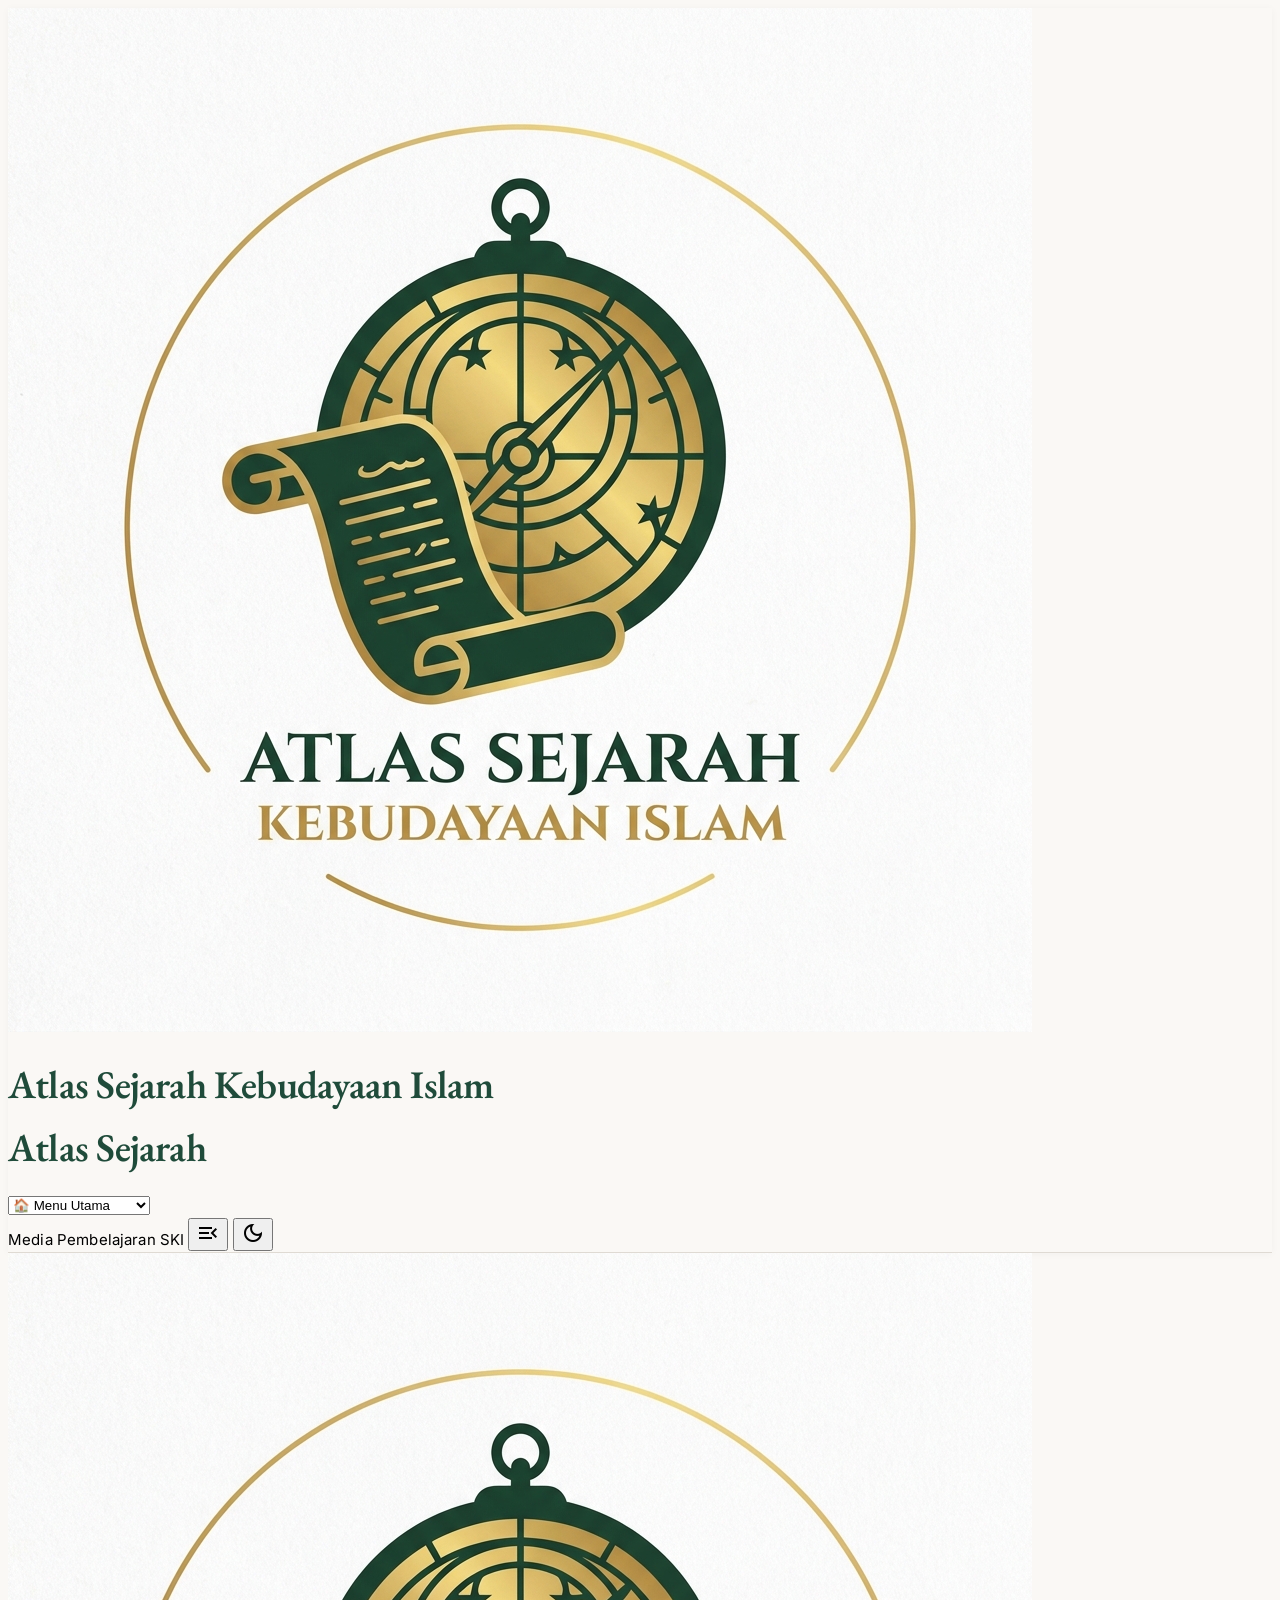
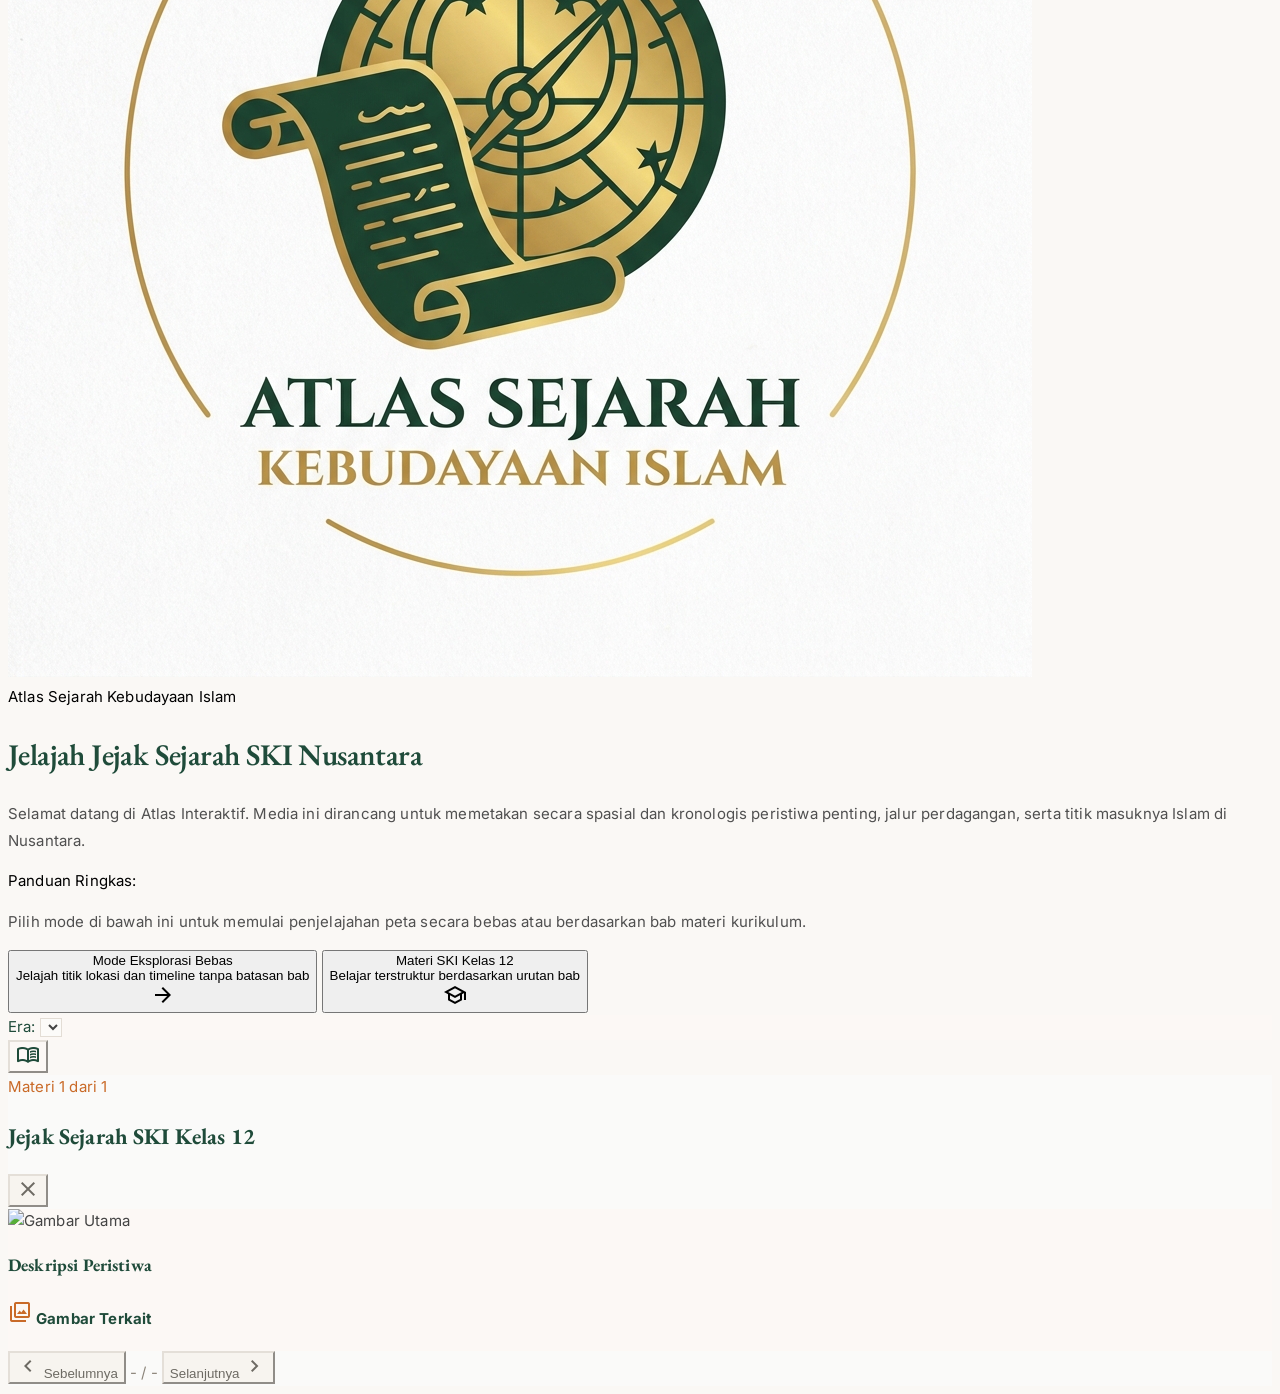
==== commit 928bb14c: "perbaikan fitur" ====
--- a/index.html
+++ b/index.html
@@ -93,6 +93,10 @@
                 Media Pembelajaran SKI
             </span>
             
+            <button id="mobile-nav-toggle" class="md:hidden flex items-center justify-center w-8 h-8 rounded-full bg-badge border border-border-input text-title hover:bg-active transition-colors cursor-pointer" title="Toggle Menu">
+                <span class="material-symbols-outlined text-[18px]">menu_open</span>
+            </button>
+            
             <button id="theme-toggle" class="flex items-center justify-center w-8 h-8 rounded-full bg-badge border border-border-input text-title hover:bg-active transition-colors cursor-pointer" title="Toggle Dark Mode">
                 <span id="theme-icon" class="material-symbols-outlined text-[18px]">dark_mode</span>
             </button>
@@ -247,7 +251,7 @@
             </aside>
             <!-- KOMPONEN TIMELINE FOOTER -->
             <div id="timeline-container" class="pointer-events-auto hidden absolute bottom-0 left-0 w-full flex flex-col items-center">
-                <div id="timeline-legend" class="hidden"></div>
+                <div id="timeline-legend"></div>
 
                 <div id="timeline-indicator" class="relative mb-1">
                     <button id="year-prev" class="timeline-year-btn" onclick="ubahTahunAktif(-1)">
@@ -353,6 +357,13 @@
                             style="background-color: var(--bg-input); color: var(--text-primary); border-color: var(--border-input);">
                     </select>
                 </div>
+
+                <!-- Tombol Reopen Panel Materi -->
+                <button id="btn-reopen-panel" onclick="toggleNarrativePanel()" title="Tampilkan Panel Materi" 
+                        class="hidden absolute top-4 right-4 z-[1000] w-10 h-10 rounded-xl border flex items-center justify-center transition-all shadow-xl hover:scale-105 pointer-events-auto"
+                        style="background-color: var(--bg-panel); border-color: var(--border-light); color: var(--text-title); backdrop-filter: blur(12px);">
+                    <span class="material-symbols-outlined text-lg">menu_book</span>
+                </button>
 
                 <!-- Timeline Vertikal Melayang Kiri -->
                 <div id="narrative-timeline-list" class="absolute left-6 top-1/2 -translate-y-1/2 z-[1000] flex flex-col items-start pointer-events-auto max-h-[75vh] overflow-y-auto pr-2 no-scrollbar">
@@ -421,6 +432,28 @@
                         <div id="narrative-gallery-grid" class="flex flex-wrap gap-2"></div>
                     </div>
 
+                </div>
+
+                <!-- Footer Kanan untuk Navigasi Stepper -->
+                <div class="p-4 border-t flex items-center justify-between gap-3 shrink-0 relative z-10"
+                     style="border-color: var(--border-light); background-color: var(--bg-era-header);">
+                    <button id="btn-narrative-prev" onclick="navigateNarrative(-1)"
+                            class="flex items-center gap-1 px-3 py-1.5 rounded-lg border text-xs font-semibold transition-all disabled:opacity-40 disabled:cursor-not-allowed cursor-pointer"
+                            style="background-color: var(--bg-badge); border-color: var(--border-light); color: var(--text-button);">
+                        <span class="material-symbols-outlined text-sm">chevron_left</span>
+                        <span>Sebelumnya</span>
+                    </button>
+                    
+                    <span id="narrative-step-indicator" class="text-[11px] font-mono font-bold" style="color: var(--text-muted);">
+                        - / -
+                    </span>
+                    
+                    <button id="btn-narrative-next" onclick="navigateNarrative(1)"
+                            class="flex items-center gap-1 px-3 py-1.5 rounded-lg border text-xs font-semibold transition-all disabled:opacity-40 disabled:cursor-not-allowed cursor-pointer"
+                            style="background-color: var(--bg-badge); border-color: var(--border-light); color: var(--text-button);">
+                        <span>Selanjutnya</span>
+                        <span class="material-symbols-outlined text-sm">chevron_right</span>
+                    </button>
                 </div>
             </div>
         </div>
--- a/css/map.css
+++ b/css/map.css
@@ -139,7 +139,7 @@
     -webkit-tap-highlight-color: transparent !important;
 }
 /* Otomatis membalik warna peta Leaflet saat mode gelap aktif */
-[data-theme="dark"] .leaflet-tile-container img {
+/* [data-theme="dark"] .leaflet-tile-container img {
     filter: brightness(0.6) invert(1) contrast(3) hue-rotate(200deg) saturate(0.3);
     transition: filter 0.3s ease;
-}
+} */
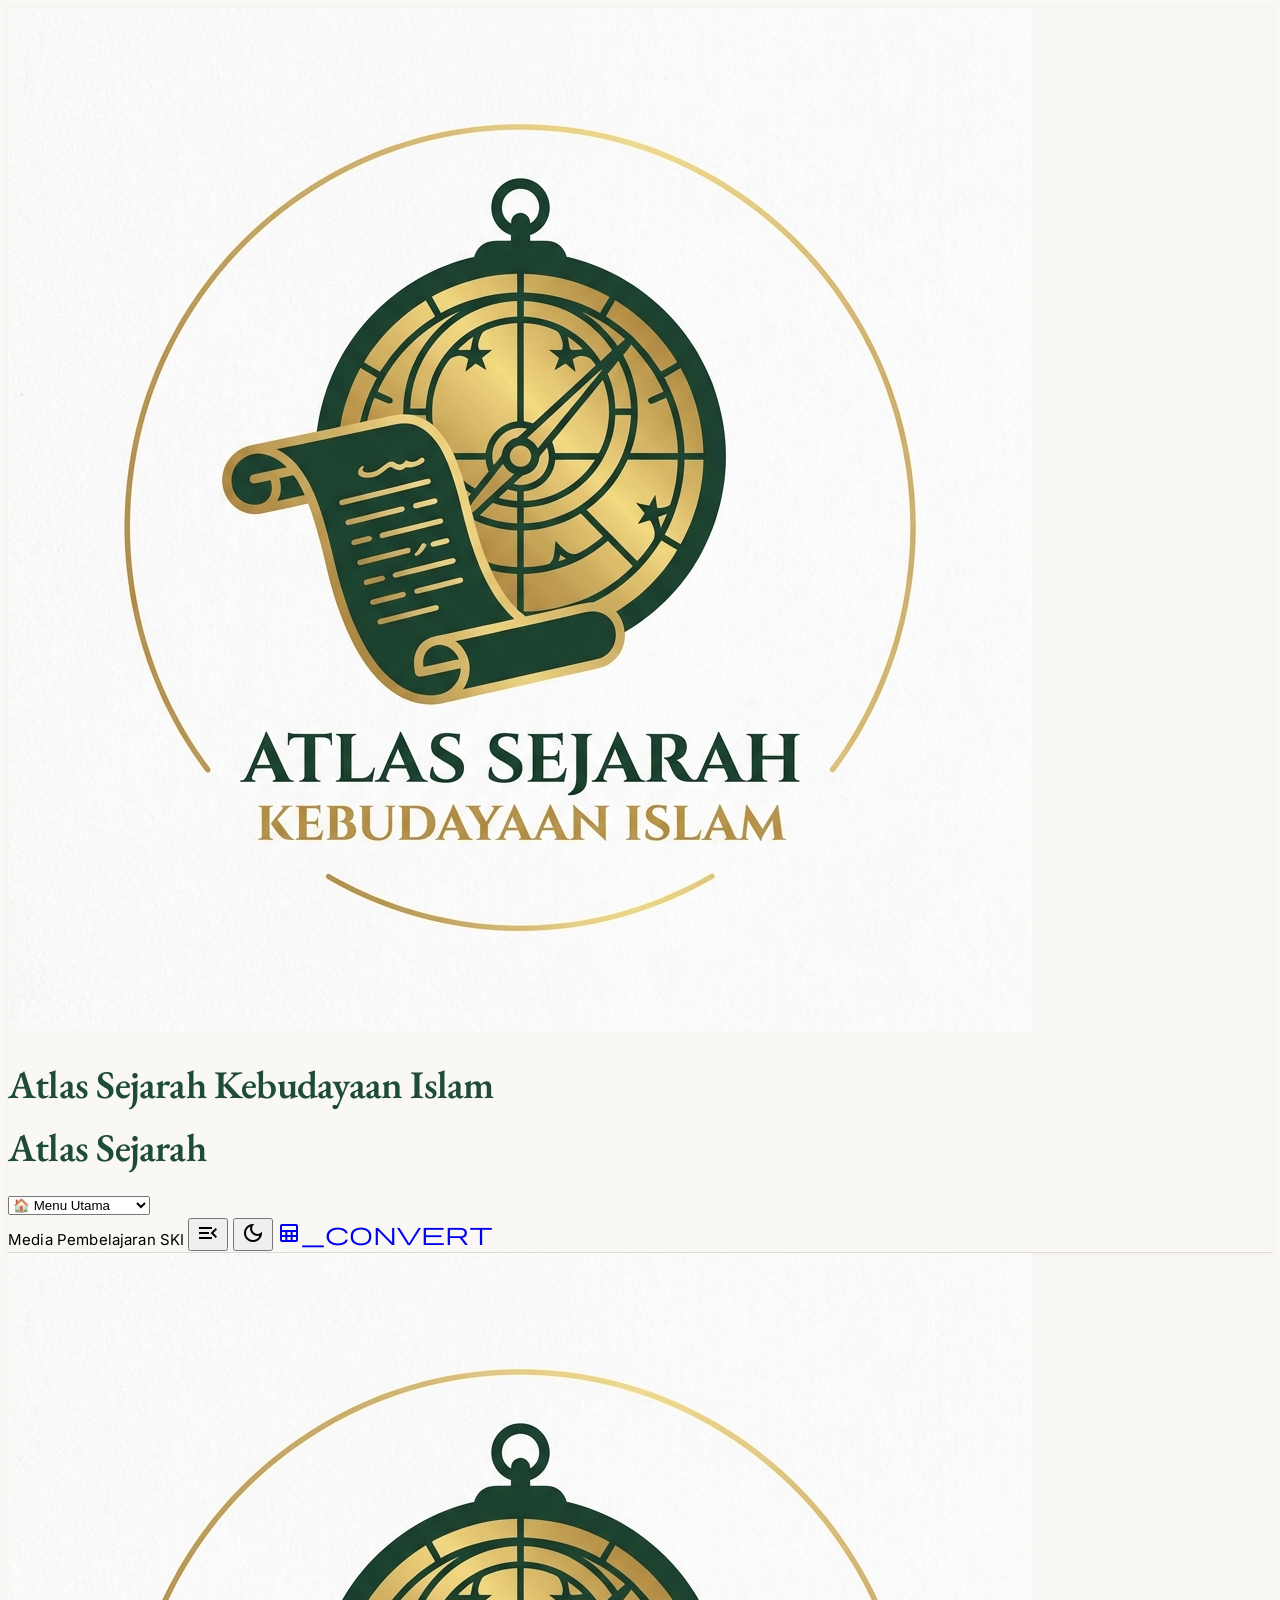
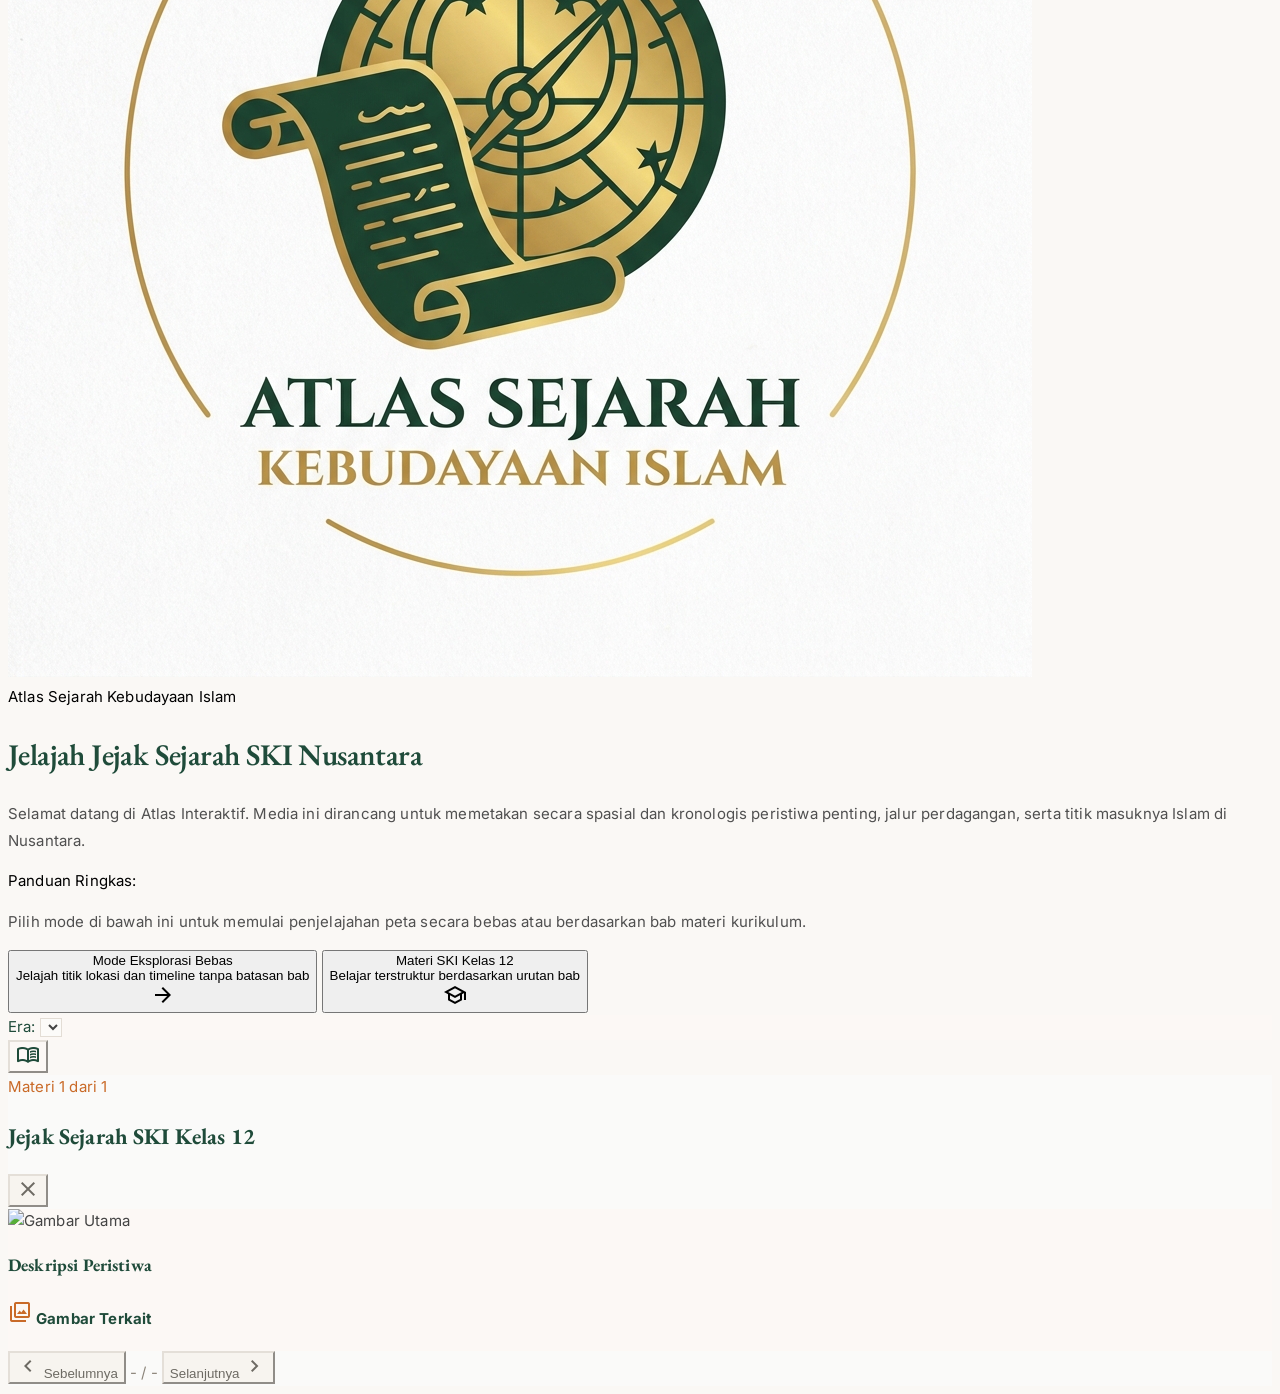
==== commit 2cb7be71: "menambah converter" ====
--- a/index.html
+++ b/index.html
@@ -100,6 +100,10 @@
             <button id="theme-toggle" class="flex items-center justify-center w-8 h-8 rounded-full bg-badge border border-border-input text-title hover:bg-active transition-colors cursor-pointer" title="Toggle Dark Mode">
                 <span id="theme-icon" class="material-symbols-outlined text-[18px]">dark_mode</span>
             </button>
+
+            <a href="converter.html" target="_blank" class="flex items-center justify-center w-8 h-8 rounded-full bg-badge border border-border-input text-emerald-400 hover:bg-active transition-colors cursor-pointer" title="Excel to JSON/JS Converter Tool">
+                <span class="material-symbols-outlined text-[18px]">table_convert</span>
+            </a>
         </div>
     </header>   
 
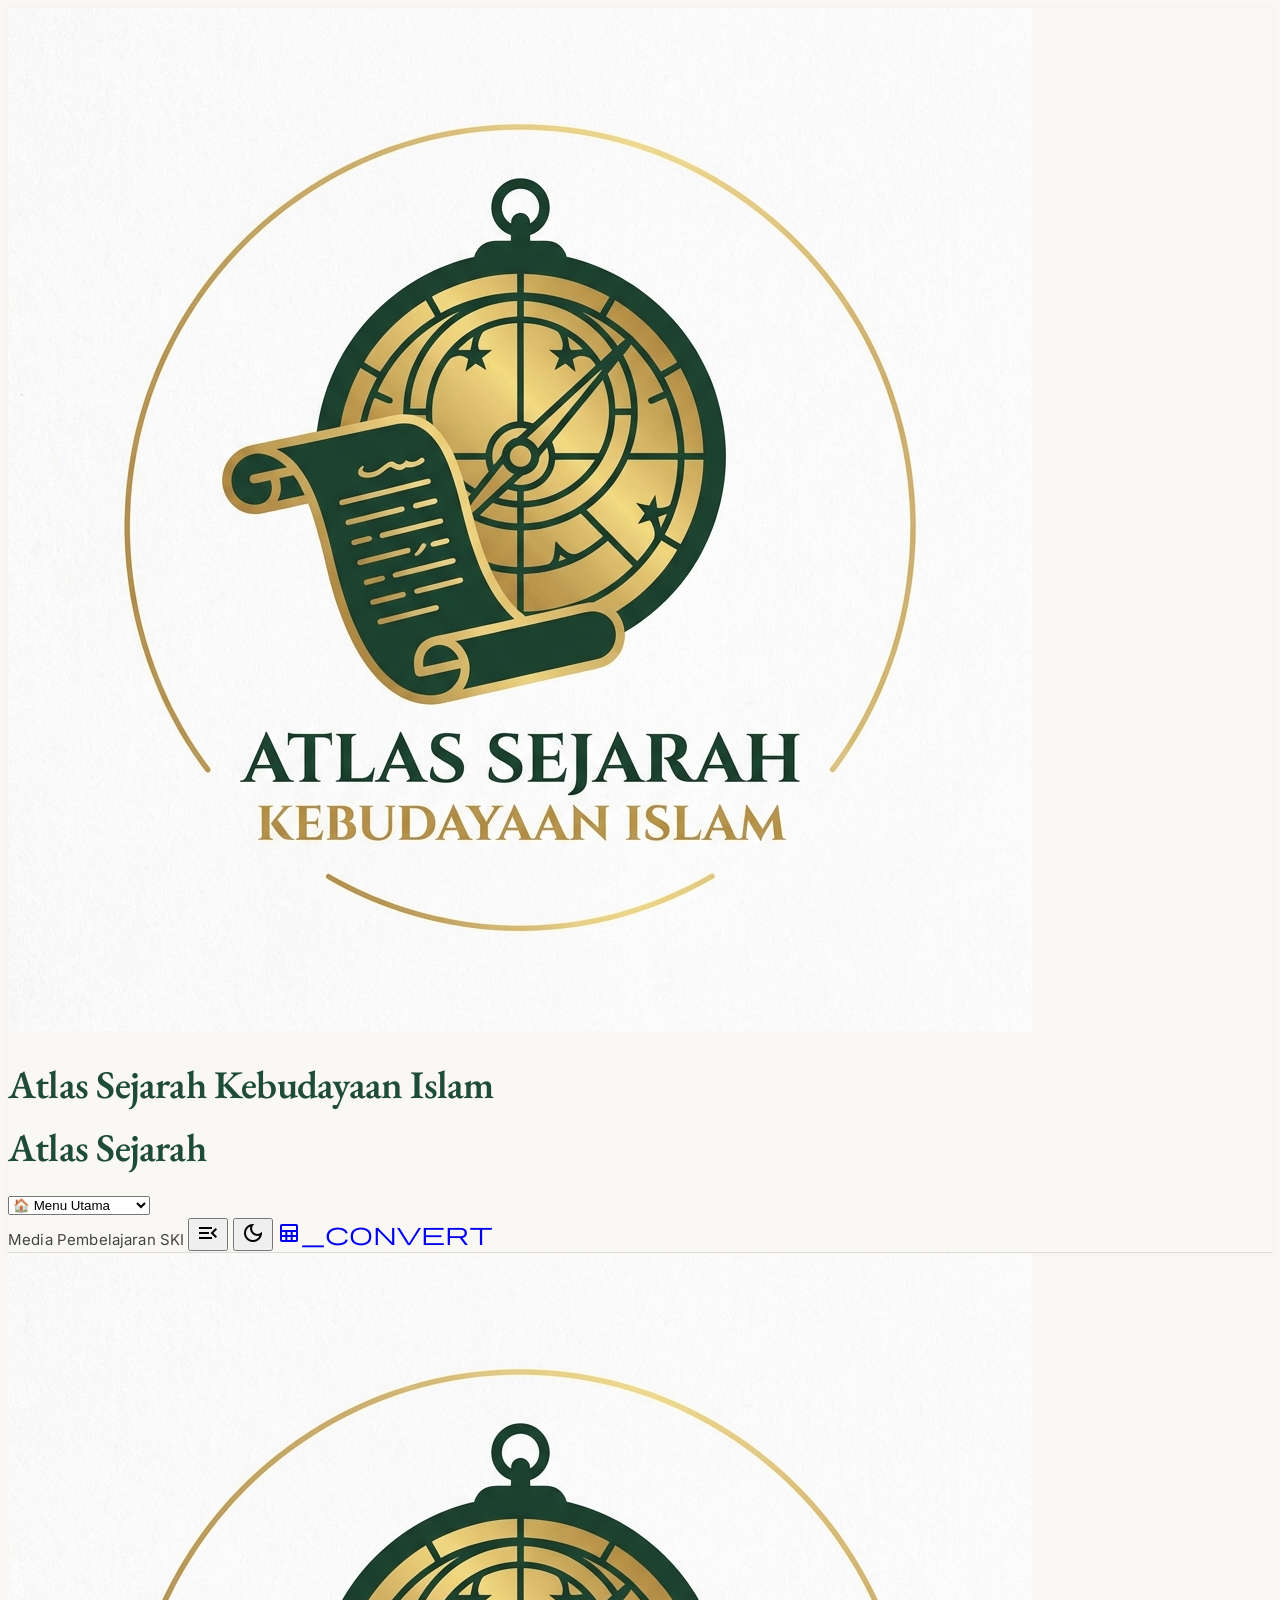
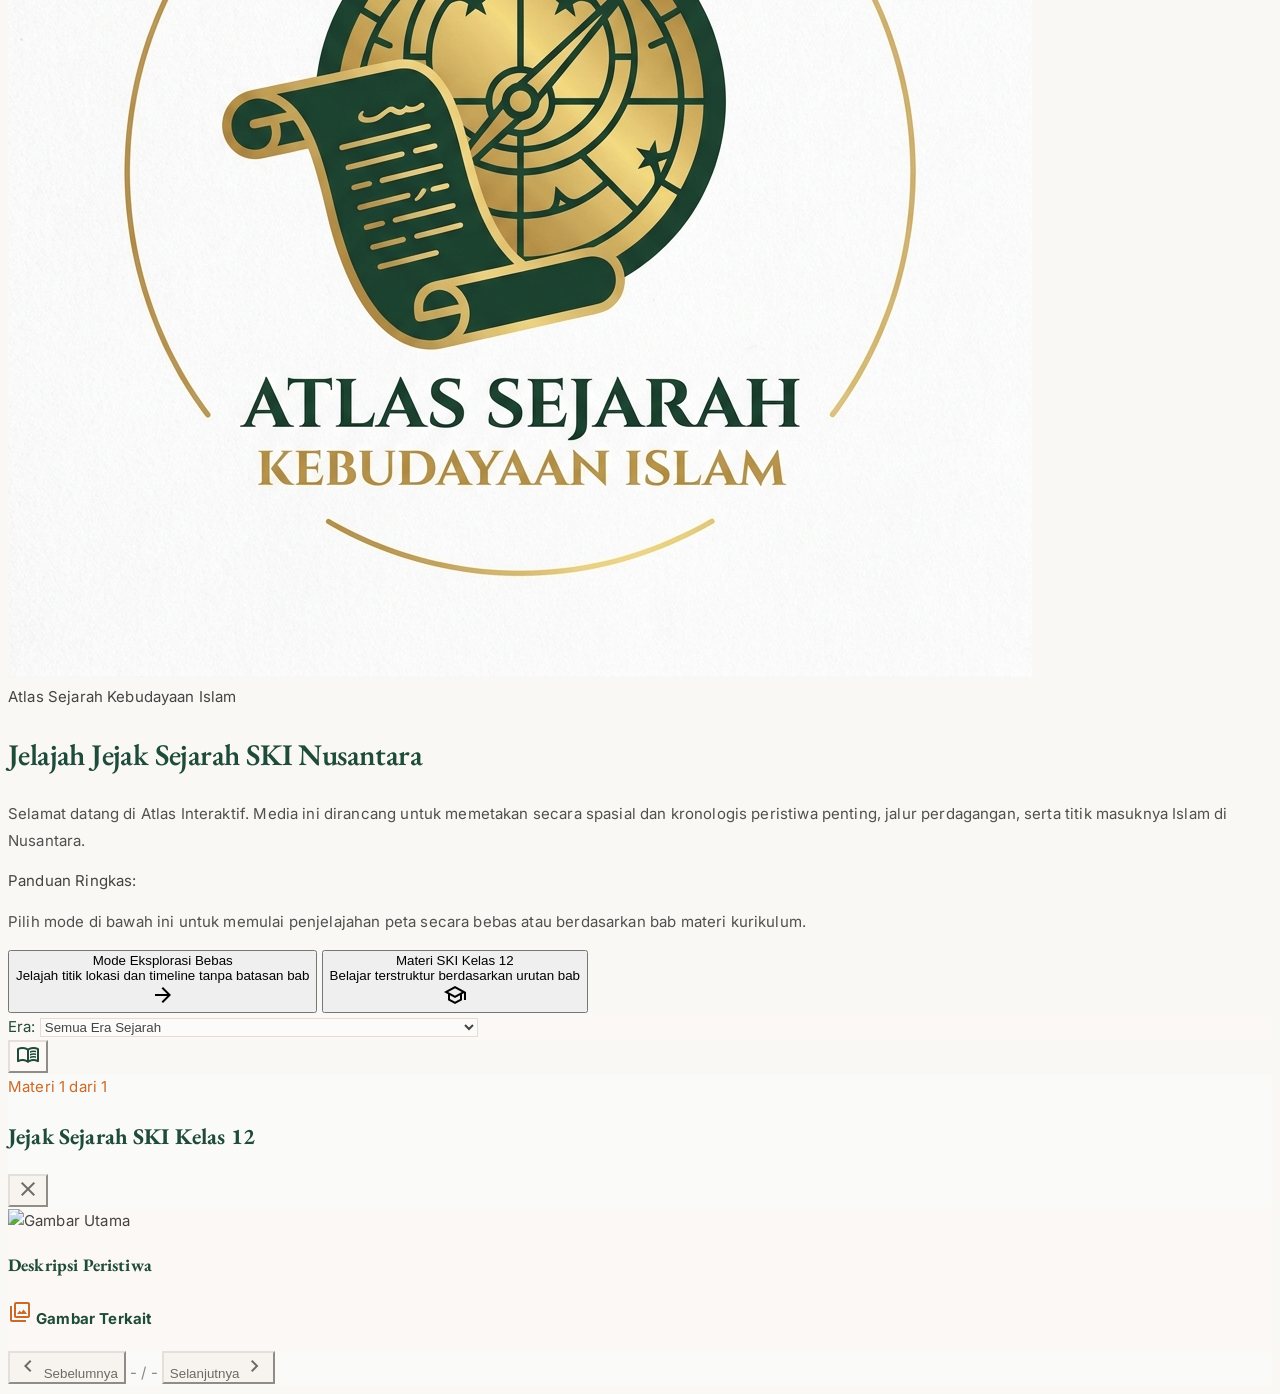
==== commit 421483f3: "Replace project with latest update" ====
--- a/index.html
+++ b/index.html
@@ -137,6 +137,15 @@
 
                     <div id="era-header" class="mt-3 shrink-0"></div>
 
+                    <!-- FILTER KATEGORI (CHIPS) -->
+                    <div id="category-filter-container" class="mt-2.5 shrink-0 hidden">
+                        <div class="flex items-center justify-between mb-1.5 px-0.5">
+                            <span class="text-[10px] uppercase tracking-wider font-semibold text-muted">Kategori</span>
+                            <span id="category-filter-count" class="text-[10px] text-muted-alt"></span>
+                        </div>
+                        <div id="category-chips" class="flex items-center gap-1.5 overflow-x-auto pb-1 select-none"></div>
+                    </div>
+
                     <div class="flex-1 overflow-y-auto custom-scrollbar mt-2">
                         <div id="location-list" class="flex flex-col gap-2.5"></div>
                     </div>
@@ -230,22 +239,45 @@
                             </div>
                         </div>
 
-                        <!-- VIEW 2: SUB-MATERI NARASI (HIDDEN BY DEFAULT) -->
-                        <div id="panel-submateri-view" class="hidden space-y-3">
-                            <button 
-                                type="button"
-                                onclick="tutupSubMateriView()"
-                                class="flex items-center gap-1 text-[11px] text-amber-400 hover:text-amber-300 transition-colors cursor-pointer mb-2">
-                                <span class="material-symbols-outlined text-[16px]">arrow_back</span>
-                                <span>Kembali ke Ringkasan</span>
-                            </button>
-
-                            <div class="p-3 rounded-xl bg-slate-800/50 border border-slate-700/50">
-                                <span id="submateri-tag-cerita" class="text-[9px] font-mono tracking-wider uppercase text-amber-400/80 block mb-1"></span>
-                                <h3 id="submateri-judul" class="font-title text-[18px] text-title leading-snug"></h3>
-                            </div>
-
-                            <div id="submateri-konten" class="text-[13px] leading-relaxed text-secondary space-y-2 text-justify">
+                        <!-- VIEW 2: SUB-MATERI NARASI (HIDDEN BY DEFAULT, EXPANDED 50:50) -->
+                        <div id="panel-submateri-view" class="hidden space-y-4">
+                            <!-- Navigasi Balik & Tag Kurikulum -->
+                            <div class="flex items-center justify-between gap-2 pb-2.5 border-b border-border-light shrink-0">
+                                <button 
+                                    type="button"
+                                    onclick="tutupSubMateriView()"
+                                    class="flex items-center gap-1.5 px-3 py-1.5 rounded-xl bg-amber-500/10 hover:bg-amber-500/20 text-amber-400 border border-amber-500/30 text-[11px] font-medium transition-colors cursor-pointer">
+                                    <span class="material-symbols-outlined text-[16px]">arrow_back</span>
+                                    <span>Kembali ke Ringkasan</span>
+                                </button>
+                                <span id="submateri-tag-cerita" class="text-[10px] font-mono tracking-wider uppercase px-2.5 py-1 rounded-md bg-badge border border-border-light text-muted font-semibold">
+                                    MODUL SKI
+                                </span>
+                            </div>
+
+                            <!-- Judul Sub-Materi & Periode -->
+                            <div class="flex flex-col gap-0.5">
+                                <span id="submateri-periode" class="text-[11px] font-mono text-amber-400 font-semibold"></span>
+                                <h3 id="submateri-judul" class="font-title text-[22px] md:text-[26px] text-title leading-snug font-bold"></h3>
+                            </div>
+
+                            <!-- METADATA 2 KOLOM (KIRI) & GAMBAR FIXED (KANAN) -->
+                            <div class="flex flex-col md:flex-row items-stretch gap-4 my-2">
+                                <!-- Kiri: Metadata Box -->
+                                <div id="submateri-metadata-box" class="flex-1 grid grid-cols-2 gap-y-3 gap-x-4 p-4 rounded-xl text-[11px] md:text-xs justify-center items-center shadow-sm" style="background-color: var(--bg-badge); border: 1px solid var(--border-panel); color: var(--text-primary);">
+                                    <!-- Diisi secara dinamis oleh JS -->
+                                </div>
+
+                                <!-- Kanan: Gambar / Carousel Box (Fixed Size) -->
+                                <div id="submateri-foto-box" class="w-full md:w-[280px] lg:w-[320px] shrink-0 h-[180px] rounded-xl overflow-hidden relative group flex flex-col justify-between shadow-sm" style="border: 1px solid var(--border-panel); background-color: var(--bg-badge);">
+                                    <!-- Carousel diisi secara dinamis oleh JS -->
+                                </div>
+                            </div>
+
+                            <hr class="border-border-light">
+
+                            <!-- Konten Uraian Lengkap -->
+                            <div id="submateri-konten" class="text-[13px] md:text-[14px] leading-relaxed text-secondary space-y-3 text-justify">
                                 <!-- Konten narasi disuntikkan dinamis via JS -->
                             </div>
                         </div>
--- a/css/variables.css
+++ b/css/variables.css
@@ -23,12 +23,15 @@
     --text-icon: #9a9388;      /* Teks ikon search */
     --text-tooltip: #f5f2ee;   /* Teks dalam tooltip hitam */
     --text-button: #6d6a63;    /* Teks tombol tutup panel */
+    --text: #444444;           /* Alias kompatibilitas teks */
+    --title: #1f4b3a;          /* Alias kompatibilitas judul */
 
     /* --- Borders & Outlines --- */
     --border-light: #e4dfd8;   /* Garis pemisah standar */
     --border-input: #e3ddd5;   /* Garis luar input search */
     --border-panel: #e7e1da;   /* Garis border foto detail */
     --border-active: #1f4b3a;  /* Garis card aktif */
+    --border: #e4dfd8;         /* Alias kompatibilitas border */
 
     /* --- Accents & Specifics --- */
     --accent-primary: #1f4b3a; /* Hijau utama Atlas */
@@ -78,12 +81,15 @@
     --text-icon: #aaaaaa;      
     --text-tooltip: #121212;   
     --text-button: #999999;    
+    --text: #e0e0e0;
+    --title: #7dc4a5;
 
     /* --- Borders & Outlines --- */
     --border-light: #333333;   
     --border-input: #444444;   
     --border-panel: #333333;   
     --border-active: #7dc4a5;  
+    --border: #333333;  
 
     /* --- Accents & Specifics --- */
     --accent-primary: #7dc4a5; 
--- a/css/panels.css
+++ b/css/panels.css
@@ -97,13 +97,47 @@
     top: 60px !important;
     bottom: 85px !important;
     left: auto !important;
-    width: 320px !important;
+    width: 340px !important;
+    max-width: calc(100vw - 32px);
     z-index: 650 !important;
     padding: 16px !important;
     display: flex;
     flex-direction: column;
     box-shadow: 0 10px 25px -5px rgba(0, 0, 0, 0.3);
-    transition: opacity 0.2s ease, transform 0.25s cubic-bezier(0.4, 0, 0.2, 1);
+    transition: width 0.35s cubic-bezier(0.4, 0, 0.2, 1), 
+                right 0.35s cubic-bezier(0.4, 0, 0.2, 1),
+                top 0.35s cubic-bezier(0.4, 0, 0.2, 1),
+                bottom 0.35s cubic-bezier(0.4, 0, 0.2, 1),
+                border-radius 0.35s ease,
+                opacity 0.2s ease;
+}
+
+/* --- State 50% Lebar Layar untuk Baca Sub-Materi Lengkap di Mode Eksplorasi --- */
+#detail-panel.detail-panel-expanded {
+    width: 50% !important;
+    max-width: 50vw !important;
+    right: 0 !important;
+    top: 56px !important;
+    bottom: 0 !important;
+    border-radius: 0 !important;
+    border-top: none !important;
+    border-right: none !important;
+    border-bottom: none !important;
+    border-left: 1px solid var(--border-panel) !important;
+    z-index: 700 !important;
+    padding: 20px 24px !important;
+}
+
+@media (max-width: 768px) {
+    #detail-panel.detail-panel-expanded {
+        width: 100% !important;
+        max-width: 100vw !important;
+        left: 0 !important;
+        right: 0 !important;
+        top: 56px !important;
+        bottom: 0 !important;
+        padding: 14px 16px !important;
+    }
 }
 
 /* Transisi Fade Content (Dipicu saat ganti konten detail) */
@@ -222,6 +256,15 @@
     font-size: 11px;
 }
 
+/* --- Category Filter Chips --- */
+#category-chips {
+    -ms-overflow-style: none;
+    scrollbar-width: none;
+}
+#category-chips::-webkit-scrollbar {
+    display: none;
+}
+
 #list-panel.hidden,
 #detail-panel.hidden,
 #welcome-panel.hidden,
--- a/css/map.css
+++ b/css/map.css
@@ -9,24 +9,54 @@
     background: var(--bg-page); 
 }
 
-/* --- Position Adjustments for Controls --- */
-.leaflet-top.leaflet-right {
-    top: 60px !important;
-    right: auto !important;
-    left: 320px !important;     
+/* --- Filter Mode Gelap untuk Tile OpenStreetMap (100% Bebas API Key & Tanpa Watermark) --- */
+.leaflet-tile-pane {
+    transition: filter 0.5s ease;
 }
 
-.leaflet-bottom.leaflet-right {
-    bottom: 78px !important;
-    right: auto !important;
-    left: 320px !important;
+[data-theme="dark"] .leaflet-tile-pane {
+    filter: brightness(0.6) invert(1) contrast(3) hue-rotate(200deg) saturate(0.3) brightness(0.7);
 }
 
-.leaflet-right .leaflet-control {
-    float: left !important;
-    clear: left !important;
-    margin-left: 0 !important;
-    margin-right: 10px !important;
+/* --- Position Adjustments for Controls (Desktop only to avoid breaking mobile) --- */
+@media (min-width: 769px) {
+    .leaflet-top.leaflet-right {
+        top: 60px !important;
+        right: auto !important;
+        left: 320px !important;     
+        transition: left 0.35s cubic-bezier(0.4, 0, 0.2, 1);
+    }
+
+    .leaflet-bottom.leaflet-right {
+        bottom: 78px !important;
+        right: auto !important;
+        left: 320px !important;
+        transition: left 0.35s cubic-bezier(0.4, 0, 0.2, 1);
+    }
+
+    .leaflet-right .leaflet-control {
+        float: left !important;
+        clear: left !important;
+        margin-left: 0 !important;
+        margin-right: 10px !important;
+    }
+
+    /* Penyesuaian saat Tampilan Sub-Materi 50:50 Aktif: Geser ke Ujung Kiri */
+    body.submateri-expanded .leaflet-top.leaflet-right {
+        left: 16px !important;
+    }
+
+    body.submateri-expanded .leaflet-bottom.leaflet-right {
+        left: 16px !important;
+        bottom: 85px !important;
+    }
+}
+
+/* Sembunyikan kontrol peta saat di Menu Utama (tampilan wallpaper bersih) */
+body.mode-welcome .leaflet-control-container {
+    opacity: 0;
+    pointer-events: none;
+    transition: opacity 0.3s ease;
 }
 
 /* --- Custom Map Element Styles --- */
--- a/css/timeline.css
+++ b/css/timeline.css
@@ -17,6 +17,7 @@
     padding-bottom: 0;
     z-index: 90;
     overflow: hidden;
+    transition: width 0.35s cubic-bezier(0.4, 0, 0.2, 1);
 }
 
 .timeline-wrapper {
@@ -51,6 +52,7 @@
     justify-content:center;
     gap:2px;
     overflow:visible;
+    transition: left 0.35s cubic-bezier(0.4, 0, 0.2, 1);
 }
 
 #timeline-current {
@@ -294,6 +296,7 @@
     border: 1px solid var(--border-light);
     border-radius: 20px;
     box-shadow: 0 4px 14px rgba(0, 0, 0, 0.1);
+    transition: left 0.35s cubic-bezier(0.4, 0, 0.2, 1), right 0.35s cubic-bezier(0.4, 0, 0.2, 1);
 }
 
 .legend-dot {
@@ -425,4 +428,30 @@
     font-weight: 700;
     background-color: var(--bg-active);
     border-left: 3px solid var(--accent-orange);
+}
+
+/* --- Penyesuaian Responsif Timeline saat Tampilan Sub-Materi 50:50 Aktif --- */
+@media (min-width: 769px) {
+    body.submateri-expanded #timeline-container,
+    body.submateri-expanded #timeline-footer {
+        width: 50% !important;
+        left: 0 !important;
+        right: auto !important;
+    }
+
+    body.submateri-expanded #timeline-indicator {
+        left: 25% !important;
+    }
+
+    body.submateri-expanded #timeline-legend {
+        right: auto !important;
+        left: calc(50% - 150px) !important;
+    }
+}
+
+@media (max-width: 768px) {
+    body.submateri-expanded #timeline-container,
+    body.submateri-expanded #timeline-footer {
+        display: none !important;
+    }
 }
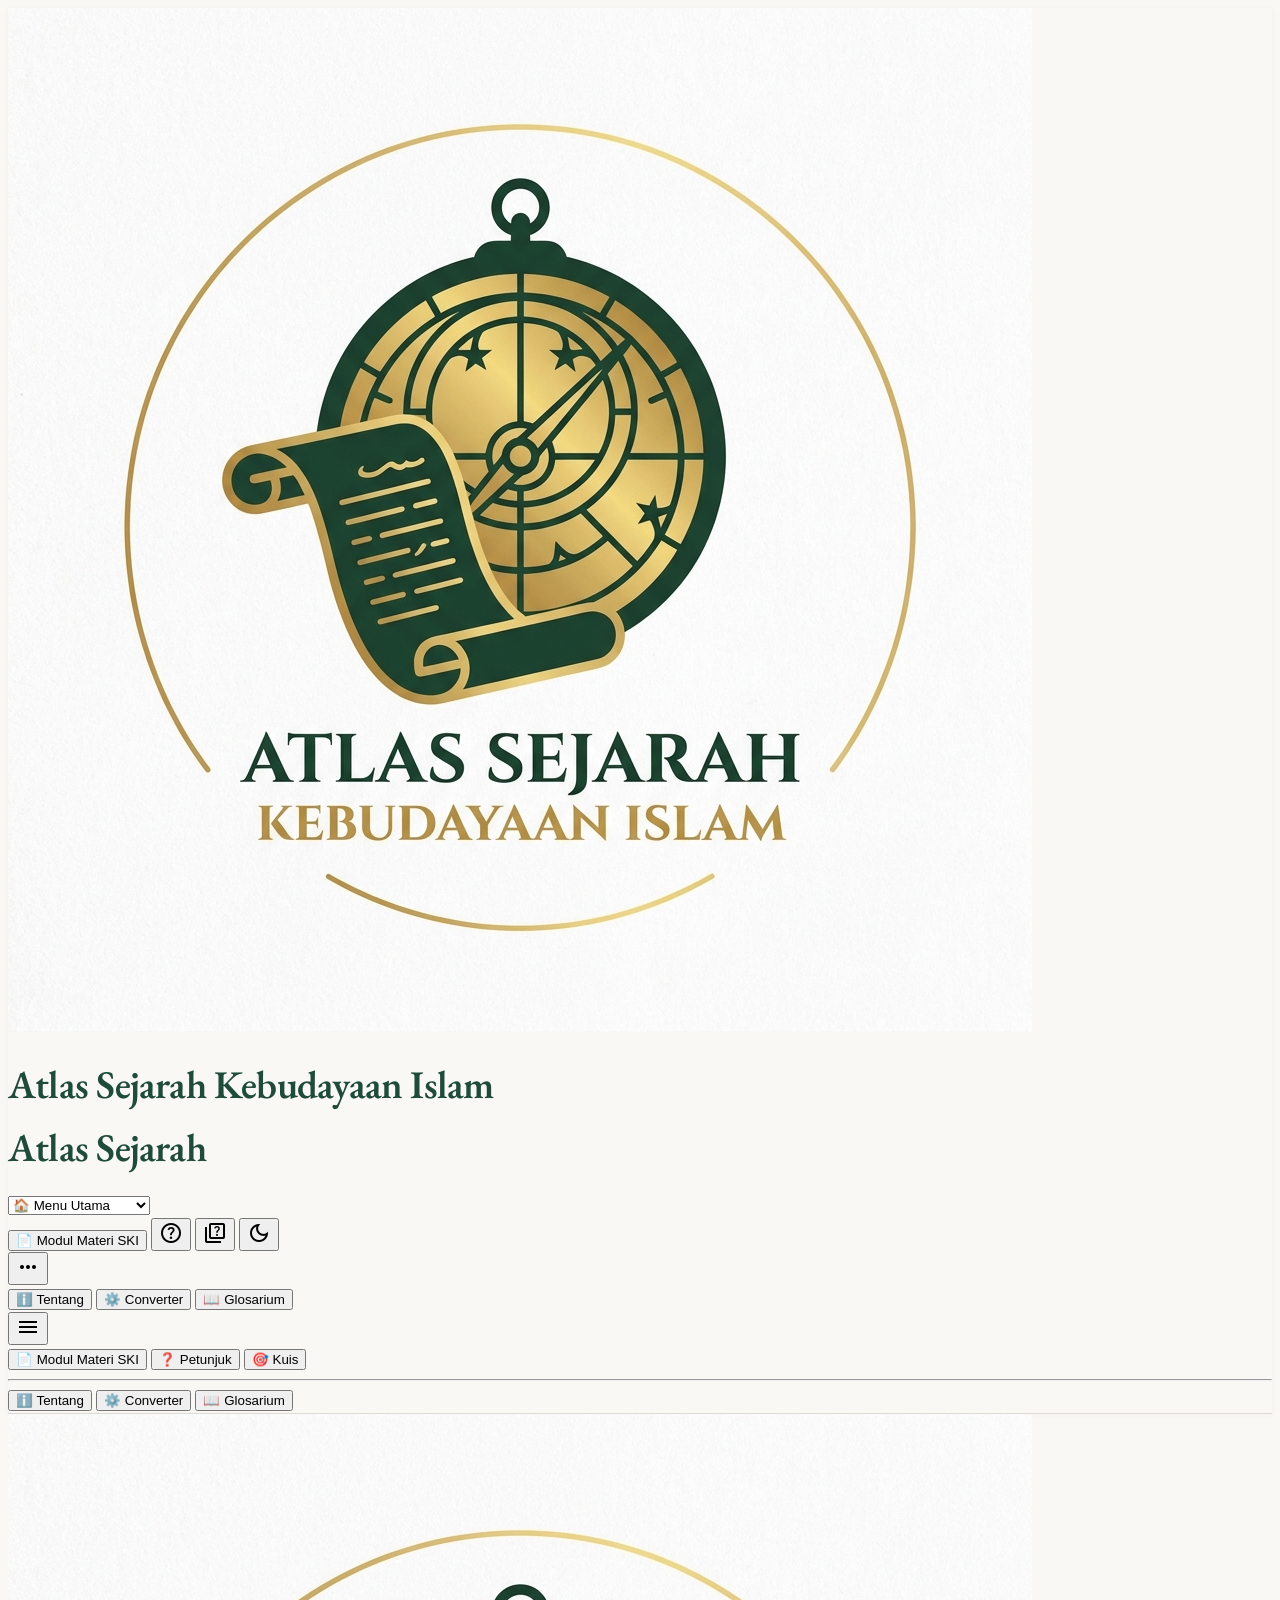
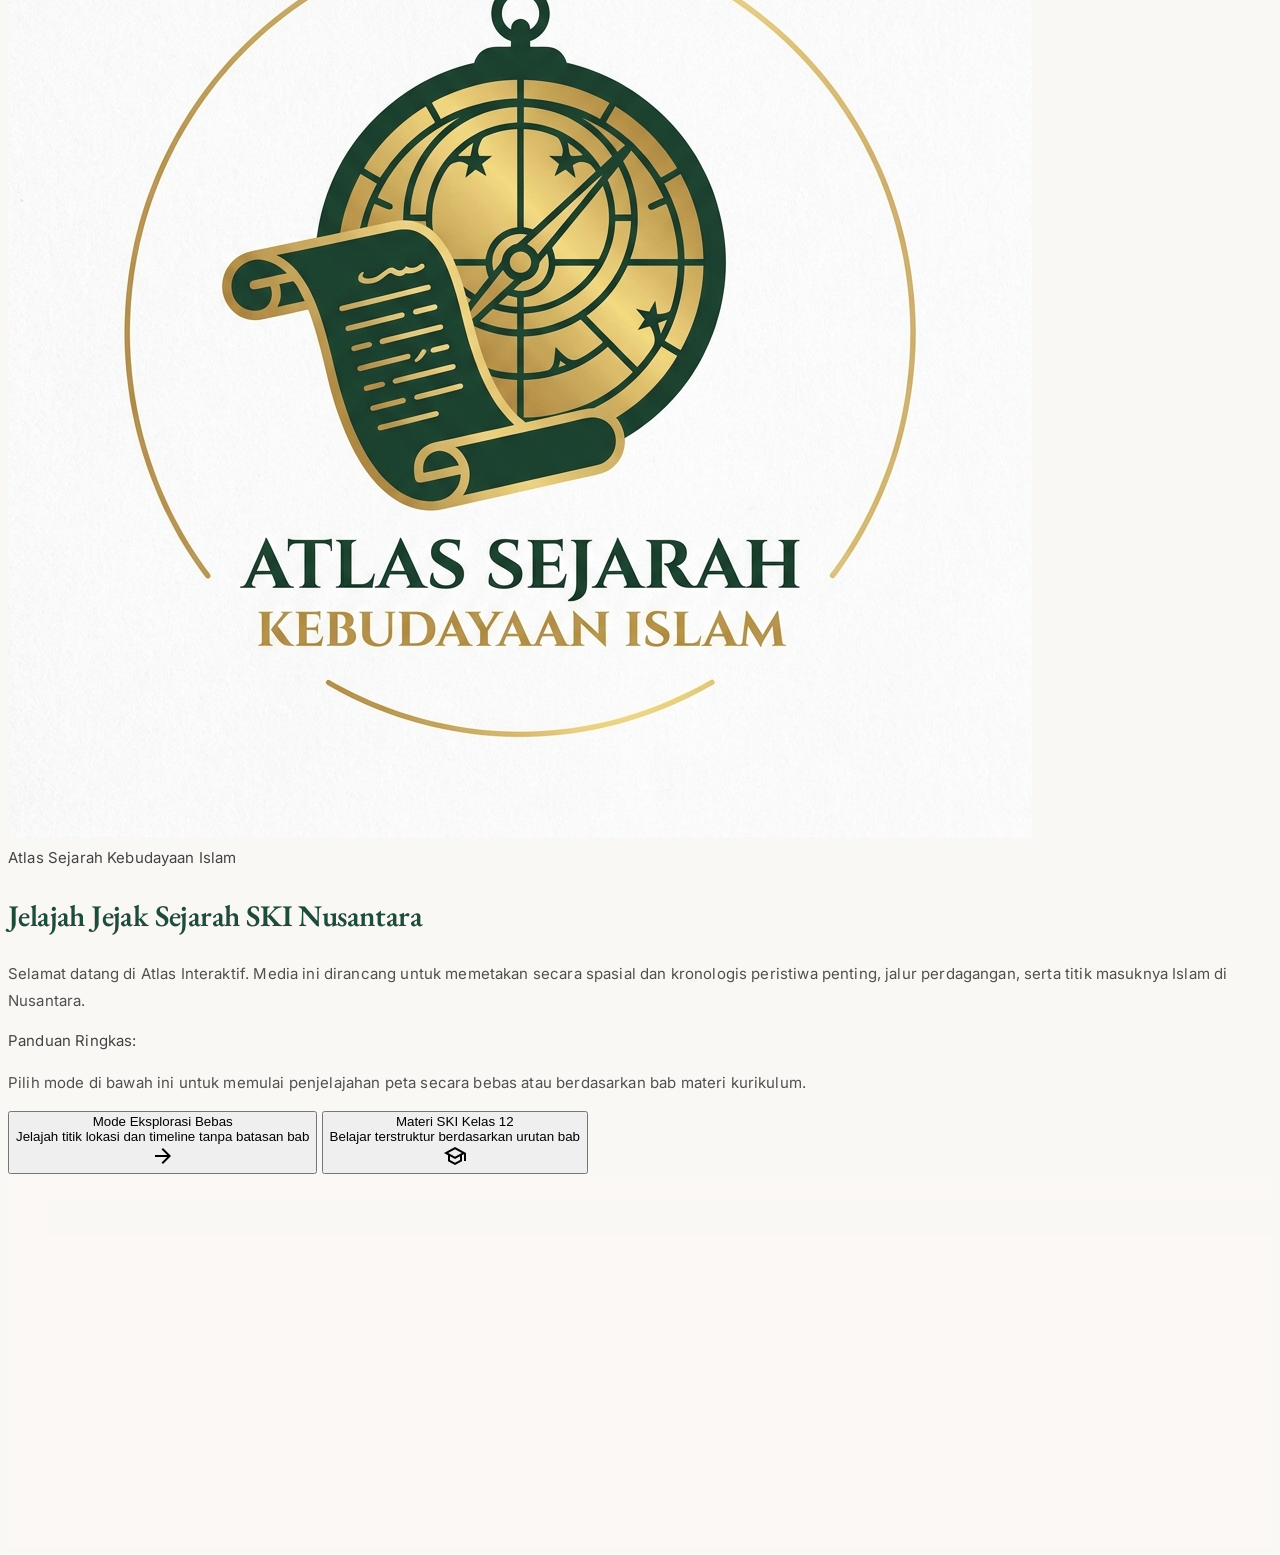
==== commit 10f2431f: "header" ====
--- a/index.html
+++ b/index.html
@@ -1,16 +1,22 @@
 <!DOCTYPE html>
 <html lang="id">
+
 <head>
     <meta charset="UTF-8">
     <meta name="viewport" content="width=device-width, initial-scale=1.0">
     <title>Atlas Sejarah Kebudayaan Islam Interaktif</title>
-    <meta name="description" content="Atlas peta interaktif sejarah kebudayaan Islam — jelajahi titik-titik historis, jalur dakwah, dan wilayah kekuasaan Islam dari abad ke-6 hingga era modern. Media pembelajaran SKI Kelas 12.">
-    
-    <link href="https://fonts.googleapis.com/css2?family=EB+Garamond:ital,wght@0,400..800;1,400..800&family=Inter:wght@300;400;500;600;700&display=swap" rel="stylesheet"/>
-    <link href="https://fonts.googleapis.com/css2?family=Material+Symbols+Outlined:wght,FILL@100..700,0..1&display=swap" rel="stylesheet"/>
+    <meta name="description"
+        content="Atlas peta interaktif sejarah kebudayaan Islam — jelajahi titik-titik historis, jalur dakwah, dan wilayah kekuasaan Islam dari abad ke-6 hingga era modern. Media pembelajaran SKI Kelas 12.">
+
+    <link
+        href="https://fonts.googleapis.com/css2?family=EB+Garamond:ital,wght@0,400..800;1,400..800&family=Inter:wght@300;400;500;600;700&display=swap"
+        rel="stylesheet" />
+    <link href="https://fonts.googleapis.com/css2?family=Material+Symbols+Outlined:wght,FILL@100..700,0..1&display=swap"
+        rel="stylesheet" />
 
     <link rel="stylesheet" href="https://unpkg.com/leaflet@1.9.4/dist/leaflet.css" />
-    <link rel="stylesheet" href="https://cdnjs.cloudflare.com/ajax/libs/leaflet-minimap/3.6.1/Control.MiniMap.min.css" />
+    <link rel="stylesheet"
+        href="https://cdnjs.cloudflare.com/ajax/libs/leaflet-minimap/3.6.1/Control.MiniMap.min.css" />
 
     <link rel="stylesheet" href="css/variables.css">
     <link rel="stylesheet" href="css/base.css">
@@ -34,7 +40,7 @@
                         active: 'var(--bg-active)',
                         tooltip: 'var(--bg-tooltip)',
                         'era-header': 'var(--bg-era-header)',
-                        
+
                         title: 'var(--text-title)',
                         primary: 'var(--text-primary)',
                         secondary: 'var(--text-secondary)',
@@ -65,73 +71,174 @@
     <!-- ========================================== -->
     <!-- LAYER 4: HEADER TOPBAR (z-index: 100)      -->
     <!-- ========================================== -->
-    <header class="fixed top-0 left-0 w-full h-[56px] z-[100] flex items-center justify-between px-4 md:px-7 bg-page/95 backdrop-blur-md border-b border-border-light">
+    <header
+        class="fixed top-0 left-0 w-full h-[56px] z-[100] flex items-center justify-between px-4 md:px-7 bg-page/95 backdrop-blur-md border-b border-border-light">
         <div class="flex items-center gap-3 md:gap-4">
             <img src="assets/logo/atlas-logo.jpg" alt="Logo Atlas" class="w-9 h-9 object-contain select-none">
-            
+
             <!-- Judul Layar Lebar (Desktop/Tablet) -->
-            <h1 onclick="resetMapViewState()" class="font-title text-emerald-400 cursor-pointer text-[2.05rem] leading-none tracking-tight transition-opacity select-none md:block hidden hover:opacity-80" title="Reset Tampilan Peta">
+            <h1 onclick="resetMapViewState()"
+                class="font-title text-emerald-400 cursor-pointer text-[2.05rem] leading-none tracking-tight transition-opacity select-none md:block hidden hover:opacity-80"
+                title="Reset Tampilan Peta">
                 Atlas Sejarah Kebudayaan Islam
             </h1>
 
             <!-- Judul Layar Kecil (Mobile) -->
-            <h1 onclick="resetMapViewState()" class="font-title text-emerald-400 cursor-pointer text-[1.5rem] leading-none tracking-tight transition-opacity select-none md:hidden block hover:opacity-80" title="Reset Tampilan Peta">
+            <h1 onclick="resetMapViewState()"
+                class="font-title text-emerald-400 cursor-pointer text-[1.5rem] leading-none tracking-tight transition-opacity select-none md:hidden block hover:opacity-80"
+                title="Reset Tampilan Peta">
                 Atlas Sejarah
             </h1>
         </div>
+
         <div class="flex items-center gap-2 md:gap-3">
             <!-- MODE SWITCHER DROPDOWN -->
             <div class="relative">
-                <select id="mode-select" onchange="switchAppMode(this.value)" class="bg-badge border border-border-input text-title text-[11px] rounded-full px-3 py-[5px] font-medium focus:outline-none cursor-pointer hover:bg-active transition-colors">
+                <select id="mode-select" onchange="switchAppMode(this.value)"
+                    class="bg-badge border border-border-input text-title text-[11px] rounded-full px-3 py-[5px] font-medium focus:outline-none cursor-pointer hover:bg-active transition-colors">
                     <option value="WELCOME">🏠 Menu Utama</option>
                     <option value="EXPLORE">🧭 Mode Eksplorasi</option>
                     <option value="CURRICULUM">📚 Mode Kurikulum</option>
                 </select>
             </div>
 
-            <span class="hidden lg:inline-block px-3 py-[5px] rounded-full bg-badge border border-border-input text-muted text-[10px] tracking-[0.14em] uppercase font-medium select-none">
-                Media Pembelajaran SKI
-            </span>
-            
-            <button id="mobile-nav-toggle" class="md:hidden flex items-center justify-center w-8 h-8 rounded-full bg-badge border border-border-input text-title hover:bg-active transition-colors cursor-pointer" title="Toggle Menu">
-                <span class="material-symbols-outlined text-[18px]">menu_open</span>
+            <!-- 1. BUTTON PILL MODUL SKI (Desktop Only) -->
+            <button onclick="window.open('assets/materi/modul-ski.pdf', '_blank')"
+                class="hidden md:flex items-center gap-1.5 px-3 py-[5px] rounded-full bg-badge border border-border-input text-muted hover:text-title hover:underline underline-offset-2 text-[10px] tracking-[0.14em] uppercase font-medium select-none cursor-pointer transition-colors"
+                title="Buka Modul Materi SKI (PDF)">
+                <span>📄 Modul Materi SKI</span>
             </button>
-            
-            <button id="theme-toggle" class="flex items-center justify-center w-8 h-8 rounded-full bg-badge border border-border-input text-title hover:bg-active transition-colors cursor-pointer" title="Toggle Dark Mode">
+
+            <!-- 2. TOMBOL PETUNJUK (?) -->
+            <button onclick="bukaModalPetunjuk()"
+                class="flex items-center justify-center w-8 h-8 rounded-full bg-badge border border-border-input text-title hover:bg-active transition-colors cursor-pointer"
+                title="Petunjuk Penggunaan">
+                <span class="material-symbols-outlined text-[18px]">help_outline</span>
+            </button>
+
+            <!-- 3. TOMBOL KUIS INTERAKTIF -->
+            <button onclick="bukaModalKuis()"
+                class="flex items-center justify-center w-8 h-8 rounded-full bg-badge border border-emerald-400/80 text-emerald-400 hover:bg-active transition-colors cursor-pointer"
+                title="Kuis Interaktif">
+                <span class="material-symbols-outlined text-[18px]">quiz</span>
+            </button>
+
+            <!-- TOMBOL DARK MODE -->
+            <button id="theme-toggle"
+                class="flex items-center justify-center w-8 h-8 rounded-full bg-badge border border-border-input text-title hover:bg-active transition-colors cursor-pointer"
+                title="Toggle Dark Mode">
                 <span id="theme-icon" class="material-symbols-outlined text-[18px]">dark_mode</span>
             </button>
 
-            <a href="converter.html" target="_blank" class="flex items-center justify-center w-8 h-8 rounded-full bg-badge border border-border-input text-emerald-400 hover:bg-active transition-colors cursor-pointer" title="Excel to JSON/JS Converter Tool">
-                <span class="material-symbols-outlined text-[18px]">table_convert</span>
-            </a>
+            <!-- 4. DROPDOWN "LAINNYA" (...) -->
+            <div class="relative" id="dropdown-lainnya-wrapper">
+                <button id="btn-dropdown-lainnya" onclick="toggleDesktopLainnyaDropdown(event)"
+                    class="flex items-center justify-center w-8 h-8 rounded-full bg-badge border border-border-input text-title hover:bg-active transition-colors cursor-pointer"
+                    title="Menu Lainnya">
+                    <span class="material-symbols-outlined text-[18px]">more_horiz</span>
+                </button>
+
+                <!-- Menu Dropdown -->
+                <div id="dropdown-lainnya-menu"
+                    class="hidden absolute right-0 mt-2 w-44 bg-panel-solid border border-border-panel rounded-xl shadow-xl py-1.5 z-[210] flex flex-col">
+                    <button onclick="bukaModalTentang(); toggleDesktopLainnyaDropdown();"
+                        class="w-full text-left px-3.5 py-2 text-xs text-primary hover:bg-active flex items-center gap-2.5 transition-colors cursor-pointer">
+                        <span class="text-sm">ℹ️</span>
+                        <span>Tentang</span>
+                    </button>
+                    <button onclick="window.open('converter.html', '_blank'); toggleDesktopLainnyaDropdown();"
+                        class="w-full text-left px-3.5 py-2 text-xs text-primary hover:bg-active flex items-center gap-2.5 transition-colors cursor-pointer">
+                        <span class="text-sm">⚙️</span>
+                        <span>Converter</span>
+                    </button>
+                    <button onclick="bukaModalGlosarium(); toggleDesktopLainnyaDropdown();"
+                        class="w-full text-left px-3.5 py-2 text-xs text-primary hover:bg-active flex items-center gap-2.5 transition-colors cursor-pointer">
+                        <span class="text-sm">📖</span>
+                        <span>Glosarium</span>
+                    </button>
+                </div>
+            </div>
+
+            <!-- 5. MENU MOBILE (☰) & DROPDOWN HEADER MOBILE -->
+            <div class="relative md:hidden" id="mobile-header-dropdown-wrapper">
+                <button id="mobile-nav-toggle"
+                    class="flex items-center justify-center w-8 h-8 rounded-full bg-badge border border-border-input text-title hover:bg-active transition-colors cursor-pointer"
+                    title="Toggle Menu">
+                    <span class="material-symbols-outlined text-[18px]">menu</span>
+                </button>
+
+                <!-- Panel Floating Mobile Menu -->
+                <div id="mobile-header-menu"
+                    class="hidden absolute right-0 mt-2 min-w-[220px] bg-panel-solid border border-border-panel rounded-xl shadow-2xl py-2 z-[200] flex flex-col text-xs">
+                    <button
+                        onclick="window.open('assets/materi/modul-ski.pdf', '_blank'); toggleMobileHeaderDropdown();"
+                        class="w-full text-left px-4 py-2.5 text-primary hover:bg-active flex items-center gap-3 transition-colors cursor-pointer">
+                        <span class="text-base">📄</span>
+                        <span class="font-medium">Modul Materi SKI</span>
+                    </button>
+                    <button onclick="bukaModalPetunjuk(); toggleMobileHeaderDropdown();"
+                        class="w-full text-left px-4 py-2.5 text-primary hover:bg-active flex items-center gap-3 transition-colors cursor-pointer">
+                        <span class="text-base">❓</span>
+                        <span class="font-medium">Petunjuk</span>
+                    </button>
+                    <button onclick="bukaModalKuis(); toggleMobileHeaderDropdown();"
+                        class="w-full text-left px-4 py-2.5 text-primary hover:bg-active flex items-center gap-3 transition-colors cursor-pointer">
+                        <span class="text-base">🎯</span>
+                        <span class="font-medium">Kuis</span>
+                    </button>
+
+                    <hr class="my-1 border-border-light">
+
+                    <button onclick="bukaModalTentang(); toggleMobileHeaderDropdown();"
+                        class="w-full text-left px-4 py-2.5 text-primary hover:bg-active flex items-center gap-3 transition-colors cursor-pointer">
+                        <span class="text-base">ℹ️</span>
+                        <span class="font-medium">Tentang</span>
+                    </button>
+                    <button onclick="window.open('converter.html', '_blank'); toggleMobileHeaderDropdown();"
+                        class="w-full text-left px-4 py-2.5 text-primary hover:bg-active flex items-center gap-3 transition-colors cursor-pointer">
+                        <span class="text-base">⚙️</span>
+                        <span class="font-medium">Converter</span>
+                    </button>
+                    <button onclick="bukaModalGlosarium(); toggleMobileHeaderDropdown();"
+                        class="w-full text-left px-4 py-2.5 text-primary hover:bg-active flex items-center gap-3 transition-colors cursor-pointer">
+                        <span class="text-base">📖</span>
+                        <span class="font-medium">Glosarium</span>
+                    </button>
+                </div>
+            </div>
+
         </div>
-    </header>   
+    </header>
 
     <!-- ========================================== -->
     <!-- MAIN CONTAINER (MAP + INTERACTIVE LAYERS)  -->
     <!-- ========================================== -->
     <main class="flex flex-1 pt-[56px] relative overflow-hidden w-full h-full">
-    
+
         <!-- LAYER 1: BASE MAP (z-index: 0) -->
         <div id="map" class="absolute inset-0 w-full h-full z-0"></div>
 
         <!-- LAYER 2: FLOATING UI PANELS (z-index: 40, Transparan untuk Klik Peta) -->
         <div id="ui-layer" class="absolute inset-0 z-40 pointer-events-none w-full h-full overflow-hidden">
-            
+
             <!-- PANEL KIRI: LIST LOKASI & PENCARIAN -->
-            <aside id="list-panel" class="pointer-events-auto hidden absolute left-4 top-4 bottom-24 w-[300px] flex flex-col glass-panel border border-gray-200/80 rounded-2xl shadow-2xl overflow-hidden transition-all duration-300">
+            <aside id="list-panel"
+                class="pointer-events-auto hidden absolute left-4 top-4 bottom-24 w-[300px] flex flex-col glass-panel border border-gray-200/80 rounded-2xl shadow-2xl overflow-hidden transition-all duration-300">
                 <div class="flex flex-col h-full px-4 pt-4 pb-3 bg-panel-solid select-none">
                     <div class="hidden md:block">
                         <h1 class="text-[26px] font-bold tracking-tight text-title">Atlas Sejarah</h1>
-                        <p class="mt-0.5 text-[10px] uppercase tracking-[0.18em] text-muted-alt">Jelajah Titik Masuknya Islam di Nusantara</p>
-                    </div>
-                    
+                        <p class="mt-0.5 text-[10px] uppercase tracking-[0.18em] text-muted-alt">Jelajah Titik Masuknya
+                            Islam di Nusantara</p>
+                    </div>
+
                     <div class="mt-0 md:mt-4">
                         <div class="relative">
-                            <span class="material-symbols-outlined absolute left-3.5 top-1/2 -translate-y-1/2 text-icon text-[18px]">
+                            <span
+                                class="material-symbols-outlined absolute left-3.5 top-1/2 -translate-y-1/2 text-icon text-[18px]">
                                 search
                             </span>
-                            <input id="search-input" type="text" spellcheck="false" placeholder="Cari lokasi..." class="w-full pl-10 pr-3.5 py-2 rounded-xl border border-border-input bg-input text-[13px] text-primary placeholder:text-muted focus:outline-none focus:border-border-active focus:ring-2 focus:ring-accent/10 transition">
+                            <input id="search-input" type="text" spellcheck="false" placeholder="Cari lokasi..."
+                                class="w-full pl-10 pr-3.5 py-2 rounded-xl border border-border-input bg-input text-[13px] text-primary placeholder:text-muted focus:outline-none focus:border-border-active focus:ring-2 focus:ring-accent/10 transition">
                         </div>
                     </div>
 
@@ -143,7 +250,8 @@
                             <span class="text-[10px] uppercase tracking-wider font-semibold text-muted">Kategori</span>
                             <span id="category-filter-count" class="text-[10px] text-muted-alt"></span>
                         </div>
-                        <div id="category-chips" class="flex items-center gap-1.5 overflow-x-auto pb-1 select-none"></div>
+                        <div id="category-chips" class="flex items-center gap-1.5 overflow-x-auto pb-1 select-none">
+                        </div>
                     </div>
 
                     <div class="flex-1 overflow-y-auto custom-scrollbar mt-2">
@@ -153,85 +261,103 @@
             </aside>
 
             <!-- PANEL KANAN: DETAIL LOKASI -->
-            <aside id="detail-panel" class="pointer-events-auto hidden absolute right-4 top-4 bottom-24 w-[340px] md:w-[380px] flex flex-col glass-panel rounded-2xl border border-slate-700/60 shadow-2xl overflow-hidden transition-all duration-300">
+            <aside id="detail-panel"
+                class="pointer-events-auto hidden absolute right-4 top-4 bottom-24 w-[340px] md:w-[380px] flex flex-col glass-panel rounded-2xl border border-slate-700/60 shadow-2xl overflow-hidden transition-all duration-300">
                 <div class="flex flex-col h-full p-4 overflow-hidden">
-                    
+
                     <!-- HANDLE MOBILE -->
-                    <div id="bottom-sheet-handle" class="w-full flex justify-center pb-2 pt-0.5 cursor-grab active:cursor-grabbing md:hidden">
+                    <div id="bottom-sheet-handle"
+                        class="w-full flex justify-center pb-2 pt-0.5 cursor-grab active:cursor-grabbing md:hidden">
                         <div class="w-10 h-1 bg-handle rounded-full"></div>
                     </div>
 
                     <!-- HEADER PANEL -->
                     <div class="pb-3 border-b border-border-light flex items-center justify-between mb-3 shrink-0">
-                        <button 
-                            type="button"
-                            onclick="tutupDetailPanel()" 
+                        <button type="button" onclick="tutupDetailPanel()"
                             class="flex items-center gap-1 text-[11px] text-muted hover:text-title transition-colors cursor-pointer">
                             <span class="material-symbols-outlined text-[16px]">close</span>
                             <span>Tutup Detail</span>
                         </button>
-                        <span id="badge-mode-aktif" class="text-[10px] px-2 py-0.5 rounded-full bg-emerald-500/10 text-emerald-400 border border-emerald-500/20 font-mono">
+                        <span id="badge-mode-aktif"
+                            class="text-[10px] px-2 py-0.5 rounded-full bg-emerald-500/10 text-emerald-400 border border-emerald-500/20 font-mono">
                             MODE: EKSPLORASI
                         </span>
                     </div>
 
                     <!-- ISI KONTEN (SCROLLABLE) -->
                     <div id="detail-content" class="flex-1 overflow-y-auto custom-scrollbar">
-                        
+
                         <!-- VIEW 1: RINGKASAN DEFAULT -->
                         <div id="panel-ringkasan-view">
                             <h2 id="detail-nama" class="font-title text-[22px] leading-snug text-title"></h2>
-                            <p id="detail-tahun" class="mt-0.5 text-[10px] uppercase tracking-[0.12em] text-muted font-medium"></p>
+                            <p id="detail-tahun"
+                                class="mt-0.5 text-[10px] uppercase tracking-[0.12em] text-muted font-medium"></p>
 
                             <div id="detail-foto-wrapper" class="my-2 hidden">
-                                <img id="detail-foto" src="" alt="" class="w-full h-28 object-contain rounded-xl border border-border-panel/60 bg-badge/30 shadow-sm p-1">
+                                <img id="detail-foto" src="" alt=""
+                                    class="w-full h-28 object-contain rounded-xl border border-border-panel/60 bg-badge/30 shadow-sm p-1">
                             </div>
 
                             <hr class="my-2 border-border-light">
 
                             <div id="detail-metadata" class="my-1.5 space-y-1.5 text-left">
-                                <div class="flex items-center gap-2.5 px-3 py-1.5 rounded-xl border transition-all" style="background-color: rgba(var(--accent-orange-rgb), 0.08); border-color: rgba(var(--accent-orange-rgb), 0.25);">
-                                    <span class="material-symbols-outlined text-[15px] shrink-0" style="color: var(--accent-orange);">schedule</span>
+                                <div class="flex items-center gap-2.5 px-3 py-1.5 rounded-xl border transition-all"
+                                    style="background-color: rgba(var(--accent-orange-rgb), 0.08); border-color: rgba(var(--accent-orange-rgb), 0.25);">
+                                    <span class="material-symbols-outlined text-[15px] shrink-0"
+                                        style="color: var(--accent-orange);">schedule</span>
                                     <div class="min-w-0 flex-1 flex justify-between items-center gap-2">
-                                        <span class="text-[9px] uppercase tracking-[0.12em] font-semibold shrink-0" style="color: var(--accent-orange);">Waktu</span>
-                                        <span id="detail-waktu" class="text-[11px] font-bold truncate" style="color: var(--text-primary);"></span>
+                                        <span class="text-[9px] uppercase tracking-[0.12em] font-semibold shrink-0"
+                                            style="color: var(--accent-orange);">Waktu</span>
+                                        <span id="detail-waktu" class="text-[11px] font-bold truncate"
+                                            style="color: var(--text-primary);"></span>
                                     </div>
                                 </div>
 
-                                <div class="flex items-center gap-2.5 px-3 py-1.5 rounded-xl border transition-all" style="background-color: var(--bg-active); border-color: rgba(31, 75, 58, 0.2);">
-                                    <span class="material-symbols-outlined text-[15px] shrink-0" style="color: var(--accent-primary);">category</span>
+                                <div class="flex items-center gap-2.5 px-3 py-1.5 rounded-xl border transition-all"
+                                    style="background-color: var(--bg-active); border-color: rgba(31, 75, 58, 0.2);">
+                                    <span class="material-symbols-outlined text-[15px] shrink-0"
+                                        style="color: var(--accent-primary);">category</span>
                                     <div class="min-w-0 flex-1 flex justify-between items-center gap-2">
-                                        <span class="text-[9px] uppercase tracking-[0.12em] font-semibold shrink-0" style="color: var(--text-title);">Kategori</span>
-                                        <span id="detail-kategori" class="text-[11px] font-bold truncate" style="color: var(--text-primary);"></span>
+                                        <span class="text-[9px] uppercase tracking-[0.12em] font-semibold shrink-0"
+                                            style="color: var(--text-title);">Kategori</span>
+                                        <span id="detail-kategori" class="text-[11px] font-bold truncate"
+                                            style="color: var(--text-primary);"></span>
                                     </div>
                                 </div>
 
-                                <div class="flex items-center gap-2.5 px-3 py-1.5 rounded-xl border transition-all" style="background-color: var(--bg-badge); border-color: var(--border-light);">
-                                    <span class="material-symbols-outlined text-[15px] shrink-0" style="color: var(--text-muted);">map</span>
+                                <div class="flex items-center gap-2.5 px-3 py-1.5 rounded-xl border transition-all"
+                                    style="background-color: var(--bg-badge); border-color: var(--border-light);">
+                                    <span class="material-symbols-outlined text-[15px] shrink-0"
+                                        style="color: var(--text-muted);">map</span>
                                     <div class="min-w-0 flex-1 flex justify-between items-center gap-2">
-                                        <span class="text-[9px] uppercase tracking-[0.12em] font-semibold shrink-0" style="color: var(--text-muted);">Wilayah</span>
-                                        <span id="detail-wilayah" class="text-[11px] font-bold truncate" style="color: var(--text-primary);"></span>
+                                        <span class="text-[9px] uppercase tracking-[0.12em] font-semibold shrink-0"
+                                            style="color: var(--text-muted);">Wilayah</span>
+                                        <span id="detail-wilayah" class="text-[11px] font-bold truncate"
+                                            style="color: var(--text-primary);"></span>
                                     </div>
                                 </div>
 
-                                <div class="flex items-center gap-2.5 px-3 py-1.5 rounded-xl border transition-all" style="background-color: var(--bg-badge); border-color: var(--border-input);">
-                                    <span class="material-symbols-outlined text-[15px] shrink-0" style="color: var(--accent-primary);">location_on</span>
+                                <div class="flex items-center gap-2.5 px-3 py-1.5 rounded-xl border transition-all"
+                                    style="background-color: var(--bg-badge); border-color: var(--border-input);">
+                                    <span class="material-symbols-outlined text-[15px] shrink-0"
+                                        style="color: var(--accent-primary);">location_on</span>
                                     <div class="min-w-0 flex-1 flex justify-between items-center gap-2">
-                                        <span class="text-[9px] uppercase tracking-[0.12em] font-semibold shrink-0" style="color: var(--text-title);">Lokasi</span>
-                                        <span id="detail-lokasi" class="text-[11px] font-bold truncate" style="color: var(--text-primary);"></span>
+                                        <span class="text-[9px] uppercase tracking-[0.12em] font-semibold shrink-0"
+                                            style="color: var(--text-title);">Lokasi</span>
+                                        <span id="detail-lokasi" class="text-[11px] font-bold truncate"
+                                            style="color: var(--text-primary);"></span>
                                     </div>
                                 </div>
                             </div>
 
                             <hr class="my-2 border-border-light">
 
-                            <p id="detail-deskripsi" class="text-[13px] leading-relaxed text-secondary text-justify"></p>
+                            <p id="detail-deskripsi" class="text-[13px] leading-relaxed text-secondary text-justify">
+                            </p>
 
                             <!-- TOMBOL BACA SUB-MATERI LENGKAP -->
                             <div id="wrapper-btn-submateri" class="mt-4 hidden">
-                                <button 
-                                    type="button"
-                                    id="btn-buka-submateri"
+                                <button type="button" id="btn-buka-submateri"
                                     class="w-full py-2 px-3 rounded-xl bg-amber-500/15 hover:bg-amber-500/25 border border-amber-500/30 text-amber-300 text-[12px] font-medium flex items-center justify-center gap-2 transition-all cursor-pointer">
                                     <span class="material-symbols-outlined text-[18px]">menu_book</span>
                                     <span>Baca Sub-Materi Lengkap</span>
@@ -242,34 +368,41 @@
                         <!-- VIEW 2: SUB-MATERI NARASI (HIDDEN BY DEFAULT, EXPANDED 50:50) -->
                         <div id="panel-submateri-view" class="hidden space-y-4">
                             <!-- Navigasi Balik & Tag Kurikulum -->
-                            <div class="flex items-center justify-between gap-2 pb-2.5 border-b border-border-light shrink-0">
-                                <button 
-                                    type="button"
-                                    onclick="tutupSubMateriView()"
+                            <div
+                                class="flex items-center justify-between gap-2 pb-2.5 border-b border-border-light shrink-0">
+                                <button type="button" onclick="tutupSubMateriView()"
                                     class="flex items-center gap-1.5 px-3 py-1.5 rounded-xl bg-amber-500/10 hover:bg-amber-500/20 text-amber-400 border border-amber-500/30 text-[11px] font-medium transition-colors cursor-pointer">
                                     <span class="material-symbols-outlined text-[16px]">arrow_back</span>
                                     <span>Kembali ke Ringkasan</span>
                                 </button>
-                                <span id="submateri-tag-cerita" class="text-[10px] font-mono tracking-wider uppercase px-2.5 py-1 rounded-md bg-badge border border-border-light text-muted font-semibold">
+                                <span id="submateri-tag-cerita"
+                                    class="text-[10px] font-mono tracking-wider uppercase px-2.5 py-1 rounded-md bg-badge border border-border-light text-muted font-semibold">
                                     MODUL SKI
                                 </span>
                             </div>
 
                             <!-- Judul Sub-Materi & Periode -->
                             <div class="flex flex-col gap-0.5">
-                                <span id="submateri-periode" class="text-[11px] font-mono text-amber-400 font-semibold"></span>
-                                <h3 id="submateri-judul" class="font-title text-[22px] md:text-[26px] text-title leading-snug font-bold"></h3>
+                                <span id="submateri-periode"
+                                    class="text-[11px] font-mono text-amber-400 font-semibold"></span>
+                                <h3 id="submateri-judul"
+                                    class="font-title text-[22px] md:text-[26px] text-title leading-snug font-bold">
+                                </h3>
                             </div>
 
                             <!-- METADATA 2 KOLOM (KIRI) & GAMBAR FIXED (KANAN) -->
                             <div class="flex flex-col md:flex-row items-stretch gap-4 my-2">
                                 <!-- Kiri: Metadata Box -->
-                                <div id="submateri-metadata-box" class="flex-1 grid grid-cols-2 gap-y-3 gap-x-4 p-4 rounded-xl text-[11px] md:text-xs justify-center items-center shadow-sm" style="background-color: var(--bg-badge); border: 1px solid var(--border-panel); color: var(--text-primary);">
+                                <div id="submateri-metadata-box"
+                                    class="flex-1 grid grid-cols-2 gap-y-3 gap-x-4 p-4 rounded-xl text-[11px] md:text-xs justify-center items-center shadow-sm"
+                                    style="background-color: var(--bg-badge); border: 1px solid var(--border-panel); color: var(--text-primary);">
                                     <!-- Diisi secara dinamis oleh JS -->
                                 </div>
 
                                 <!-- Kanan: Gambar / Carousel Box (Fixed Size) -->
-                                <div id="submateri-foto-box" class="w-full md:w-[280px] lg:w-[320px] shrink-0 h-[180px] rounded-xl overflow-hidden relative group flex flex-col justify-between shadow-sm" style="border: 1px solid var(--border-panel); background-color: var(--bg-badge);">
+                                <div id="submateri-foto-box"
+                                    class="w-full md:w-[280px] lg:w-[320px] shrink-0 h-[180px] rounded-xl overflow-hidden relative group flex flex-col justify-between shadow-sm"
+                                    style="border: 1px solid var(--border-panel); background-color: var(--bg-badge);">
                                     <!-- Carousel diisi secara dinamis oleh JS -->
                                 </div>
                             </div>
@@ -277,7 +410,8 @@
                             <hr class="border-border-light">
 
                             <!-- Konten Uraian Lengkap -->
-                            <div id="submateri-konten" class="text-[13px] md:text-[14px] leading-relaxed text-secondary space-y-3 text-justify">
+                            <div id="submateri-konten"
+                                class="text-[13px] md:text-[14px] leading-relaxed text-secondary space-y-3 text-justify">
                                 <!-- Konten narasi disuntikkan dinamis via JS -->
                             </div>
                         </div>
@@ -286,7 +420,8 @@
                 </div>
             </aside>
             <!-- KOMPONEN TIMELINE FOOTER -->
-            <div id="timeline-container" class="pointer-events-auto hidden absolute bottom-0 left-0 w-full flex flex-col items-center">
+            <div id="timeline-container"
+                class="pointer-events-auto hidden absolute bottom-0 left-0 w-full flex flex-col items-center">
                 <div id="timeline-legend"></div>
 
                 <div id="timeline-indicator" class="relative mb-1">
@@ -316,22 +451,28 @@
         </div>
 
         <!-- LAYER 3: MODAL LAYER / OVERLAY (z-index: 50) -->
-        <div id="modal-layer" class="fixed inset-0 z-[2000] flex items-center justify-end pointer-events-none transition-all duration-300">
-            
+        <div id="modal-layer"
+            class="fixed inset-0 z-[2000] flex items-center justify-end pointer-events-none transition-all duration-300">
+
             <!-- Panel Welcome Melayang di Kanan (Pointer Events Aktif Khusus Panel) -->
-            <div id="welcome-panel" class="pointer-events-auto w-full md:w-[45%] lg:w-[38%] h-full bg-slate-900/95 text-slate-100 border-l border-slate-800 p-8 flex flex-col justify-between shadow-2xl relative overflow-y-auto custom-scrollbar">
-                
+            <div id="welcome-panel"
+                class="pointer-events-auto w-full md:w-[45%] lg:w-[38%] h-full bg-slate-900/95 text-slate-100 border-l border-slate-800 p-8 flex flex-col justify-between shadow-2xl relative overflow-y-auto custom-scrollbar">
+
                 <!-- Efek Gradien Halus Memudar ke Peta di Kiri -->
-                <div class="hidden md:block absolute -left-16 top-0 bottom-0 w-16 bg-gradient-to-r from-transparent to-slate-900/95 pointer-events-none"></div>
+                <div
+                    class="hidden md:block absolute -left-16 top-0 bottom-0 w-16 bg-gradient-to-r from-transparent to-slate-900/95 pointer-events-none">
+                </div>
 
                 <!-- Content Atas: Logo, Badge, Judul & Narasi -->
                 <div class="space-y-6 my-auto">
-                    
+
                     <!-- Logo & Badge Header -->
                     <div class="flex items-center gap-3">
-                        <img src="assets/logo/atlas-logo.jpg" alt="Logo Atlas" class="w-10 h-10 object-contain rounded-lg shadow-sm">
-                        
-                        <div class="inline-flex items-center gap-2 px-3 py-1 rounded-full bg-emerald-500/10 border border-emerald-500/20 text-emerald-400 text-xs font-mono">
+                        <img src="assets/logo/atlas-logo.jpg" alt="Logo Atlas"
+                            class="w-10 h-10 object-contain rounded-lg shadow-sm">
+
+                        <div
+                            class="inline-flex items-center gap-2 px-3 py-1 rounded-full bg-emerald-500/10 border border-emerald-500/20 text-emerald-400 text-xs font-mono">
                             <span class="w-2 h-2 rounded-full bg-emerald-400 animate-pulse"></span>
                             Atlas Sejarah Kebudayaan Islam
                         </div>
@@ -344,32 +485,40 @@
 
                     <!-- Deskripsi -->
                     <p class="text-sm text-slate-300 leading-relaxed font-light">
-                        Selamat datang di Atlas Interaktif. Media ini dirancang untuk memetakan secara spasial dan kronologis peristiwa penting, jalur perdagangan, serta titik masuknya Islam di Nusantara.
+                        Selamat datang di Atlas Interaktif. Media ini dirancang untuk memetakan secara spasial dan
+                        kronologis peristiwa penting, jalur perdagangan, serta titik masuknya Islam di Nusantara.
                     </p>
 
                     <!-- Box Panduan -->
-                    <div class="p-4 rounded-xl bg-slate-800/50 border border-slate-700/50 text-xs text-slate-400 space-y-1">
+                    <div
+                        class="p-4 rounded-xl bg-slate-800/50 border border-slate-700/50 text-xs text-slate-400 space-y-1">
                         <span class="font-semibold text-slate-200">Panduan Ringkas:</span>
-                        <p>Pilih mode di bawah ini untuk memulai penjelajahan peta secara bebas atau berdasarkan bab materi kurikulum.</p>
+                        <p>Pilih mode di bawah ini untuk memulai penjelajahan peta secara bebas atau berdasarkan bab
+                            materi kurikulum.</p>
                     </div>
                 </div>
 
                 <!-- Content Bawah: Pilihan Mode Aplikasi -->
                 <div class="pt-6 border-t border-slate-800/80 space-y-3">
-                    <button onclick="switchAppMode('EXPLORE')" class="w-full p-4 rounded-xl bg-emerald-600 hover:bg-emerald-500 text-white font-medium text-left transition-all duration-200 flex items-center justify-between group shadow-lg shadow-emerald-950/40">
+                    <button onclick="switchAppMode('EXPLORE')"
+                        class="w-full p-4 rounded-xl bg-emerald-600 hover:bg-emerald-500 text-white font-medium text-left transition-all duration-200 flex items-center justify-between group shadow-lg shadow-emerald-950/40">
                         <div>
                             <div class="text-sm font-semibold">Mode Eksplorasi Bebas</div>
-                            <div class="text-xs text-emerald-100/80">Jelajah titik lokasi dan timeline tanpa batasan bab</div>
-                        </div>
-                        <span class="material-symbols-outlined group-hover:translate-x-1 transition-transform">arrow_forward</span>
-                    </button>
-
-                    <button onclick="switchAppMode('CURRICULUM')" class="w-full p-4 rounded-xl bg-slate-800 hover:bg-slate-700 text-slate-200 border border-slate-700 font-medium text-left transition-all duration-200 flex items-center justify-between group">
+                            <div class="text-xs text-emerald-100/80">Jelajah titik lokasi dan timeline tanpa batasan bab
+                            </div>
+                        </div>
+                        <span
+                            class="material-symbols-outlined group-hover:translate-x-1 transition-transform">arrow_forward</span>
+                    </button>
+
+                    <button onclick="switchAppMode('CURRICULUM')"
+                        class="w-full p-4 rounded-xl bg-slate-800 hover:bg-slate-700 text-slate-200 border border-slate-700 font-medium text-left transition-all duration-200 flex items-center justify-between group">
                         <div>
                             <div class="text-sm font-semibold">Materi SKI Kelas 12</div>
                             <div class="text-xs text-slate-400">Belajar terstruktur berdasarkan urutan bab</div>
                         </div>
-                        <span class="material-symbols-outlined group-hover:translate-x-1 transition-transform">school</span>
+                        <span
+                            class="material-symbols-outlined group-hover:translate-x-1 transition-transform">school</span>
                     </button>
                 </div>
 
@@ -377,76 +526,85 @@
         </div>
 
         <!-- LAYER 5: MODE TIMELINE NARRATIVE (Mengacu ke variables.css) -->
-        <div id="narrative-mode-container" class="hidden fixed inset-0 top-[56px] z-[1500] overflow-hidden" style="background-color: var(--bg-page); color: var(--text-primary);">
-            
+        <div id="narrative-mode-container" class="hidden fixed inset-0 top-[56px] z-[1500] overflow-hidden"
+            style="background-color: var(--bg-page); color: var(--text-primary);">
+
             <!-- 1. PETA UTAMA (BACKGROUND) -->
             <div id="narrative-map-wrapper" class="absolute inset-0 w-full h-full z-0">
                 <div id="narrative-map" class="w-full h-full"></div>
 
                 <!-- Filter Era Atas Kiri -->
                 <div class="absolute top-4 left-4 z-[1000] px-3 py-2 rounded-xl border shadow-xl flex items-center gap-2"
-                     style="background-color: var(--bg-panel); border-color: var(--border-light); backdrop-filter: blur(12px);">
-                    <span class="w-2.5 h-2.5 rounded-full animate-pulse" style="background-color: var(--accent-primary);"></span>
-                    <label for="filter-era-select" class="text-[11px] font-mono font-semibold uppercase" style="color: var(--text-title);">Era:</label>
-                    <select id="filter-era-select" onchange="filterNarrativeByEra(this.value)" 
-                            class="text-xs rounded-lg px-2 py-1 border focus:outline-none cursor-pointer"
-                            style="background-color: var(--bg-input); color: var(--text-primary); border-color: var(--border-input);">
+                    style="background-color: var(--bg-panel); border-color: var(--border-light); backdrop-filter: blur(12px);">
+                    <span class="w-2.5 h-2.5 rounded-full animate-pulse"
+                        style="background-color: var(--accent-primary);"></span>
+                    <label for="filter-era-select" class="text-[11px] font-mono font-semibold uppercase"
+                        style="color: var(--text-title);">Era:</label>
+                    <select id="filter-era-select" onchange="filterNarrativeByEra(this.value)"
+                        class="text-xs rounded-lg px-2 py-1 border focus:outline-none cursor-pointer"
+                        style="background-color: var(--bg-input); color: var(--text-primary); border-color: var(--border-input);">
                     </select>
                 </div>
 
                 <!-- Tombol Reopen Panel Materi -->
-                <button id="btn-reopen-panel" onclick="toggleNarrativePanel()" title="Tampilkan Panel Materi" 
-                        class="hidden absolute top-4 right-4 z-[1000] w-10 h-10 rounded-xl border flex items-center justify-center transition-all shadow-xl hover:scale-105 pointer-events-auto"
-                        style="background-color: var(--bg-panel); border-color: var(--border-light); color: var(--text-title); backdrop-filter: blur(12px);">
+                <button id="btn-reopen-panel" onclick="toggleNarrativePanel()" title="Tampilkan Panel Materi"
+                    class="hidden absolute top-4 right-4 z-[1000] w-10 h-10 rounded-xl border flex items-center justify-center transition-all shadow-xl hover:scale-105 pointer-events-auto"
+                    style="background-color: var(--bg-panel); border-color: var(--border-light); color: var(--text-title); backdrop-filter: blur(12px);">
                     <span class="material-symbols-outlined text-lg">menu_book</span>
                 </button>
 
                 <!-- Timeline Vertikal Melayang Kiri -->
-                <div id="narrative-timeline-list" class="absolute left-6 top-1/2 -translate-y-1/2 z-[1000] flex flex-col items-start pointer-events-auto max-h-[75vh] overflow-y-auto pr-2 no-scrollbar">
+                <div id="narrative-timeline-list"
+                    class="absolute left-6 top-1/2 -translate-y-1/2 z-[1000] flex flex-col items-start pointer-events-auto max-h-[75vh] overflow-y-auto pr-2 no-scrollbar">
                 </div>
             </div>
 
             <!-- 2. PANEL MATERI MELAYANG (50% KANAN) -->
-            <div id="narrative-floating-panel" 
-                 class="absolute top-0 right-0 bottom-0 w-full md:w-1/2 border-l shadow-2xl z-[1100] flex flex-col transition-all duration-300 ease-in-out"
-                 style="background-color: var(--bg-panel); border-color: var(--border-panel); backdrop-filter: blur(16px);">
-                
+            <div id="narrative-floating-panel"
+                class="absolute top-0 right-0 bottom-0 w-full md:w-1/2 border-l shadow-2xl z-[1100] flex flex-col transition-all duration-300 ease-in-out"
+                style="background-color: var(--bg-panel); border-color: var(--border-panel); backdrop-filter: blur(16px);">
+
                 <!-- Header Kanan dengan Tombol Close (X) -->
                 <div class="p-4 md:p-5 border-b flex items-center justify-between shrink-0 relative z-10"
-                     style="border-color: var(--border-light); background-color: var(--bg-era-header);">
+                    style="border-color: var(--border-light); background-color: var(--bg-era-header);">
                     <div>
-                        <span id="narrative-progress-text" class="text-[10px] font-mono uppercase tracking-widest block font-bold" style="color: var(--accent-orange);">
+                        <span id="narrative-progress-text"
+                            class="text-[10px] font-mono uppercase tracking-widest block font-bold"
+                            style="color: var(--accent-orange);">
                             Materi 1 dari 1
                         </span>
-                        <h2 id="narrative-topic-title" class="text-xs md:text-sm font-bold" style="color: var(--text-title);">
+                        <h2 id="narrative-topic-title" class="text-xs md:text-sm font-bold"
+                            style="color: var(--text-title);">
                             Jejak Sejarah SKI Kelas 12
                         </h2>
                     </div>
-                    
-                    <button onclick="toggleNarrativePanel()" title="Sembunyikan Panel Materi" 
-                            class="w-8 h-8 rounded-full border flex items-center justify-center transition-all shadow-md group"
-                            style="background-color: var(--bg-badge); border-color: var(--border-light); color: var(--text-button);">
-                        <span class="material-symbols-outlined text-lg group-hover:scale-110 transition-transform">close</span>
+
+                    <button onclick="toggleNarrativePanel()" title="Sembunyikan Panel Materi"
+                        class="w-8 h-8 rounded-full border flex items-center justify-center transition-all shadow-md group"
+                        style="background-color: var(--bg-badge); border-color: var(--border-light); color: var(--text-button);">
+                        <span
+                            class="material-symbols-outlined text-lg group-hover:scale-110 transition-transform">close</span>
                     </button>
                 </div>
 
                 <!-- AREA KONTEN UTAMA -->
-                <div id="narrative-content-body" class="flex-1 overflow-y-auto p-4 md:p-6 space-y-5 custom-scrollbar relative z-10">
+                <div id="narrative-content-body"
+                    class="flex-1 overflow-y-auto p-4 md:p-6 space-y-5 custom-scrollbar relative z-10">
 
                     <!-- 1. METADATA & GAMBAR UTAMA (Split 50:50) -->
                     <div class="flex flex-col md:flex-row gap-4 items-stretch">
-                        
+
                         <!-- Kiri 50%: Kontainer Metadata -->
-                        <div id="narrative-metadata-container" 
+                        <div id="narrative-metadata-container"
                             class="w-full md:w-1/2 p-3.5 rounded-xl border flex flex-col justify-center space-y-2 text-xs shadow-sm"
                             style="background-color: var(--bg-badge); border-color: var(--border-light); color: var(--text-primary);">
                         </div>
 
                         <!-- Kanan 50%: Gambar Utama -->
-                        <div id="narrative-main-image-wrapper" 
+                        <div id="narrative-main-image-wrapper"
                             class="w-full md:w-1/2 min-h-[130px] rounded-xl overflow-hidden border shadow-sm relative group bg-black/5"
                             style="border-color: var(--border-panel);">
-                            <img id="narrative-main-image" src="" alt="Gambar Utama" 
+                            <img id="narrative-main-image" src="" alt="Gambar Utama"
                                 class="w-full h-full object-cover group-hover:scale-105 transition-transform duration-300">
                         </div>
 
@@ -454,17 +612,22 @@
 
                     <!-- 2. DESKRIPSI UTAMA MATERI -->
                     <div class="space-y-1.5">
-                        <h3 class="text-xs font-bold uppercase tracking-wider" style="color: var(--text-title);">Deskripsi Peristiwa</h3>
-                        <p id="narrative-description" class="text-xs md:text-sm leading-relaxed" style="color: var(--text-secondary);"></p>
+                        <h3 class="text-xs font-bold uppercase tracking-wider" style="color: var(--text-title);">
+                            Deskripsi Peristiwa</h3>
+                        <p id="narrative-description" class="text-xs md:text-sm leading-relaxed"
+                            style="color: var(--text-secondary);"></p>
                     </div>
 
                     <!-- 3. GALERI GAMBAR RELEVAN -->
-                    <div id="narrative-gallery-section" class="hidden space-y-2.5 pt-3 border-t" style="border-color: var(--border-light);">
-                        <h4 class="text-[11px] font-bold uppercase tracking-wider flex items-center gap-1.5" style="color: var(--text-title);">
-                            <span class="material-symbols-outlined text-sm" style="color: var(--accent-orange);">collections</span>
+                    <div id="narrative-gallery-section" class="hidden space-y-2.5 pt-3 border-t"
+                        style="border-color: var(--border-light);">
+                        <h4 class="text-[11px] font-bold uppercase tracking-wider flex items-center gap-1.5"
+                            style="color: var(--text-title);">
+                            <span class="material-symbols-outlined text-sm"
+                                style="color: var(--accent-orange);">collections</span>
                             <span>Gambar Terkait</span>
                         </h4>
-                        
+
                         <div id="narrative-gallery-grid" class="flex flex-wrap gap-2"></div>
                     </div>
 
@@ -472,21 +635,22 @@
 
                 <!-- Footer Kanan untuk Navigasi Stepper -->
                 <div class="p-4 border-t flex items-center justify-between gap-3 shrink-0 relative z-10"
-                     style="border-color: var(--border-light); background-color: var(--bg-era-header);">
+                    style="border-color: var(--border-light); background-color: var(--bg-era-header);">
                     <button id="btn-narrative-prev" onclick="navigateNarrative(-1)"
-                            class="flex items-center gap-1 px-3 py-1.5 rounded-lg border text-xs font-semibold transition-all disabled:opacity-40 disabled:cursor-not-allowed cursor-pointer"
-                            style="background-color: var(--bg-badge); border-color: var(--border-light); color: var(--text-button);">
+                        class="flex items-center gap-1 px-3 py-1.5 rounded-lg border text-xs font-semibold transition-all disabled:opacity-40 disabled:cursor-not-allowed cursor-pointer"
+                        style="background-color: var(--bg-badge); border-color: var(--border-light); color: var(--text-button);">
                         <span class="material-symbols-outlined text-sm">chevron_left</span>
                         <span>Sebelumnya</span>
                     </button>
-                    
-                    <span id="narrative-step-indicator" class="text-[11px] font-mono font-bold" style="color: var(--text-muted);">
+
+                    <span id="narrative-step-indicator" class="text-[11px] font-mono font-bold"
+                        style="color: var(--text-muted);">
                         - / -
                     </span>
-                    
+
                     <button id="btn-narrative-next" onclick="navigateNarrative(1)"
-                            class="flex items-center gap-1 px-3 py-1.5 rounded-lg border text-xs font-semibold transition-all disabled:opacity-40 disabled:cursor-not-allowed cursor-pointer"
-                            style="background-color: var(--bg-badge); border-color: var(--border-light); color: var(--text-button);">
+                        class="flex items-center gap-1 px-3 py-1.5 rounded-lg border text-xs font-semibold transition-all disabled:opacity-40 disabled:cursor-not-allowed cursor-pointer"
+                        style="background-color: var(--bg-badge); border-color: var(--border-light); color: var(--text-button);">
                         <span>Selanjutnya</span>
                         <span class="material-symbols-outlined text-sm">chevron_right</span>
                     </button>
@@ -494,6 +658,57 @@
             </div>
         </div>
     </main>
+
+    <!-- HELPER LOGIC JS MODAL DUMMY & DROPDOWN HEADER -->
+    <script>
+        function bukaModalPetunjuk() {
+            console.log("Modal Petunjuk dibuka");
+            // Logic membuka modal petunjuk nantinya...
+        }
+
+        function bukaModalKuis() {
+            console.log("Modal Kuis dibuka");
+            // Logic membuka modal kuis nantinya...
+        }
+
+        function bukaModalTentang() {
+            console.log("Modal Tentang dibuka");
+            // Logic membuka modal tentang nantinya...
+        }
+
+        function bukaModalGlosarium() {
+            console.log("Modal Glosarium dibuka");
+            // Logic membuka modal glosarium nantinya...
+        }
+
+        function toggleDesktopLainnyaDropdown(e) {
+            if (e) e.stopPropagation();
+            const menu = document.getElementById("dropdown-lainnya-menu");
+            if (menu) menu.classList.toggle("hidden");
+        }
+
+        function toggleMobileHeaderDropdown(e) {
+            if (e) e.stopPropagation();
+            const menu = document.getElementById("mobile-header-menu");
+            if (menu) menu.classList.toggle("hidden");
+        }
+
+        // Event listener global untuk menutup dropdown saat klik di luar area
+        document.addEventListener("click", (e) => {
+            const dropdownLainnya = document.getElementById("dropdown-lainnya-wrapper");
+            const dropdownMobile = document.getElementById("mobile-header-dropdown-wrapper");
+
+            if (dropdownLainnya && !dropdownLainnya.contains(e.target)) {
+                const menu = document.getElementById("dropdown-lainnya-menu");
+                if (menu) menu.classList.add("hidden");
+            }
+
+            if (dropdownMobile && !dropdownMobile.contains(e.target)) {
+                const menu = document.getElementById("mobile-header-menu");
+                if (menu) menu.classList.add("hidden");
+            }
+        });
+    </script>
 
     <!-- SKRIP DEPENDENSI -->
     <script src="js/theme.js"></script>
@@ -503,7 +718,7 @@
     <script src="js/dataWilayah.js"></script>
     <script src="js/dataObjekAtlas.js"></script>
     <script src="js/timeline-data.js"></script>
-    <script src="js/map.js"></script> 
+    <script src="js/map.js"></script>
     <script src="js/timelineRuler.js"></script>
     <script src="js/timeline.js"></script>
     <script src="js/loader.js"></script>
@@ -511,4 +726,5 @@
     <script src="js/narrative.js"></script>
     <script src="js/datakurikulum.js"></script>
 </body>
+
 </html>
--- a/css/map.css
+++ b/css/map.css
@@ -102,27 +102,33 @@
 
 /* --- Map Custom Markers --- */
 .atlas-marker {
-    width: 42px;
-    height: 42px;
-    border-radius: 50%;
+    width: 34px;
+    height: 34px;
+    position: absolute;
+    top: 5px;
+    left: 5px;
+    border-radius: 50% 50% 50% 0;
     display: flex;
     align-items: center;
     justify-content: center;
     color: white;
     border: 3px solid white;
+    transform: rotate(-45deg);
+    transform-origin: center;
     transition: transform 0.18s ease;
 }
 
 .atlas-marker:hover {
-    transform: scale(1.08);
+    transform: rotate(-45deg) scale(1.08);
 }
 
 .atlas-marker .material-symbols-outlined {
     font-size: 22px;
+    transform: rotate(45deg);
 }
 
 .atlas-marker-active {
-    transform: scale(1.18);
+    transform: rotate(-45deg) scale(1.18);
     z-index: 1000;
 }
 
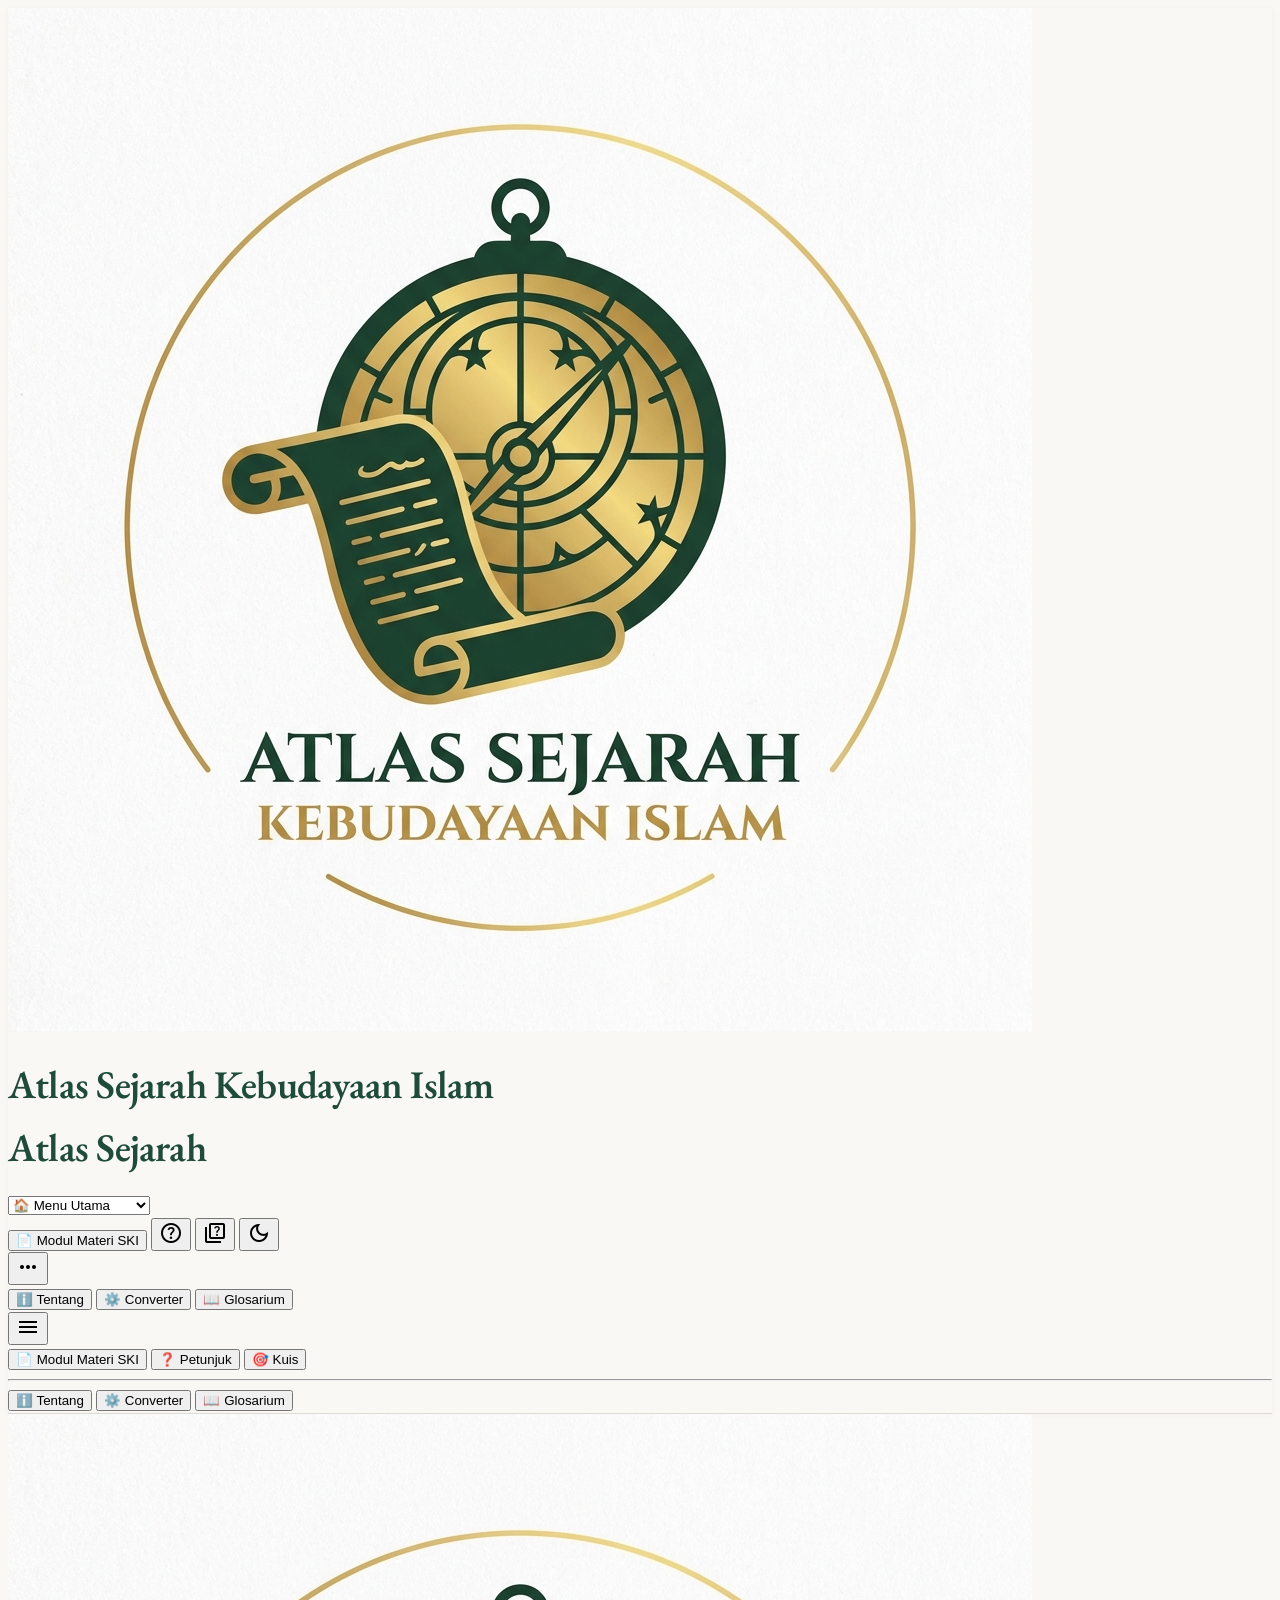
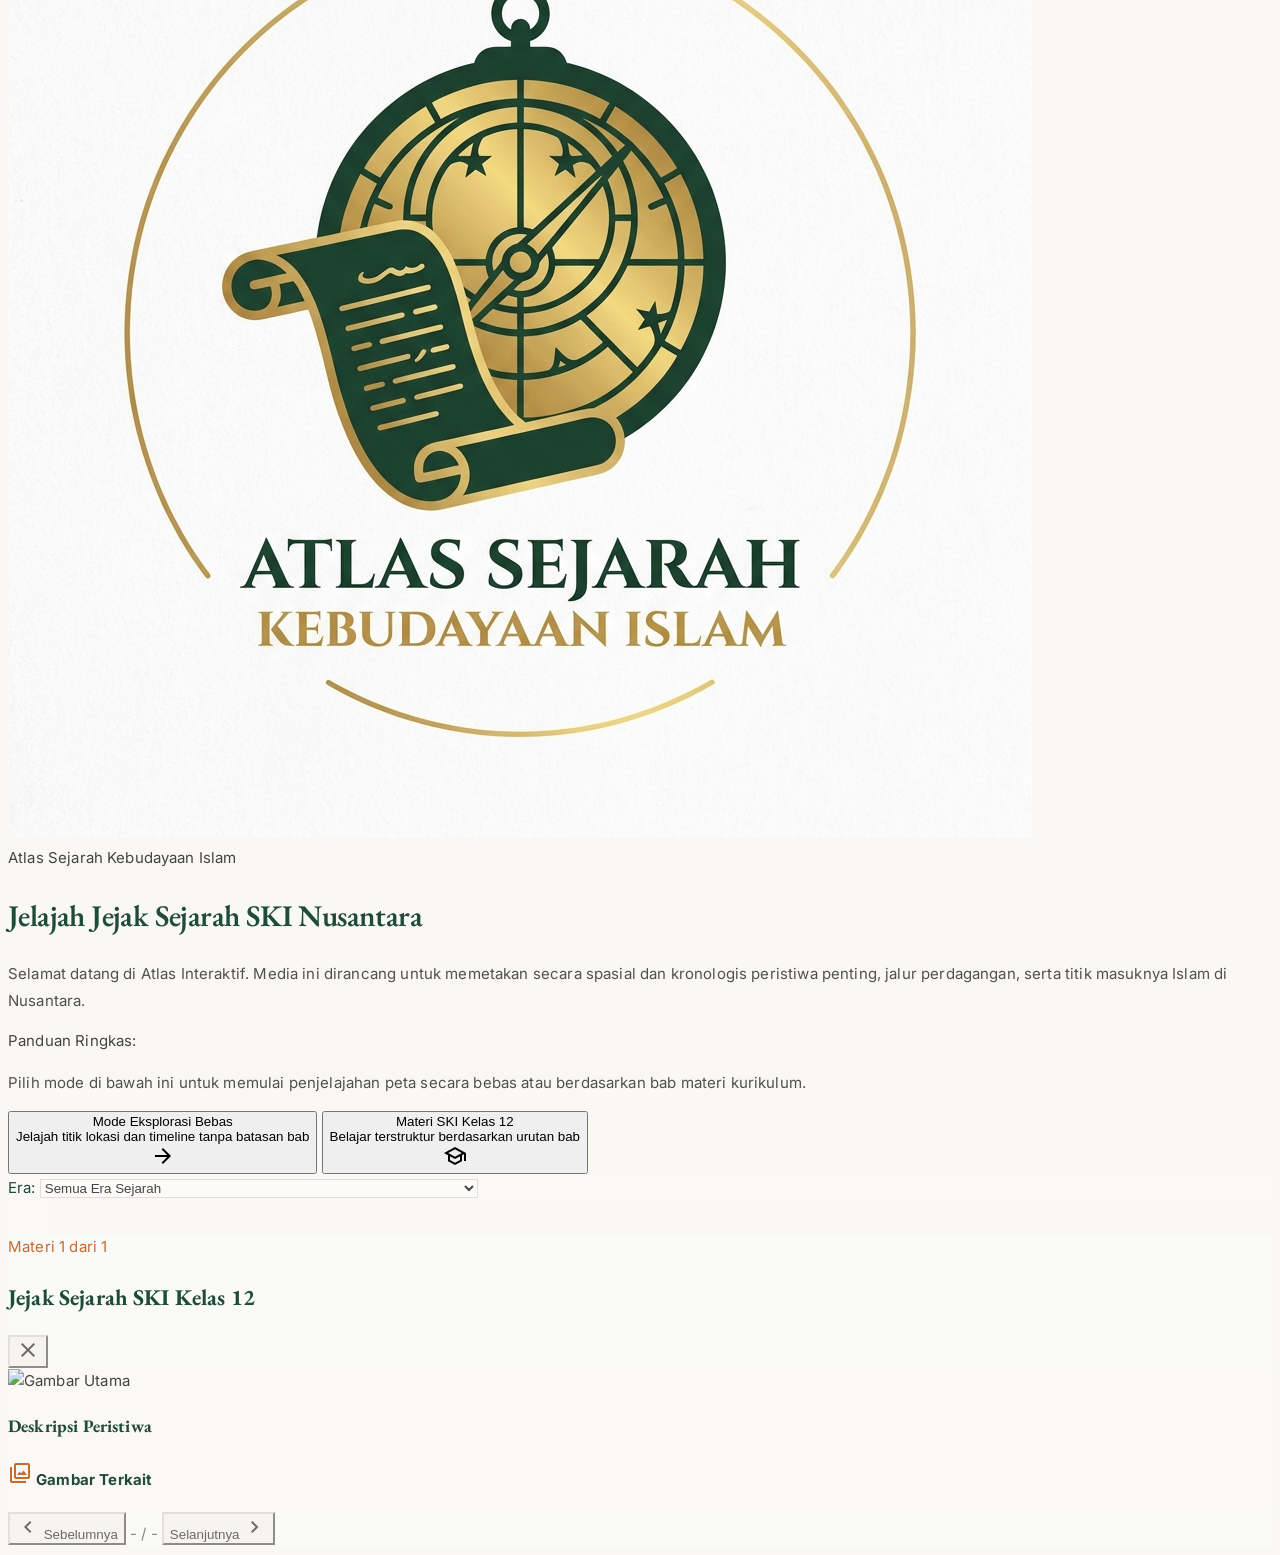
==== commit a502bc66: "cleaning" ====
--- a/index.html
+++ b/index.html
@@ -244,16 +244,6 @@
 
                     <div id="era-header" class="mt-3 shrink-0"></div>
 
-                    <!-- FILTER KATEGORI (CHIPS) -->
-                    <div id="category-filter-container" class="mt-2.5 shrink-0 hidden">
-                        <div class="flex items-center justify-between mb-1.5 px-0.5">
-                            <span class="text-[10px] uppercase tracking-wider font-semibold text-muted">Kategori</span>
-                            <span id="category-filter-count" class="text-[10px] text-muted-alt"></span>
-                        </div>
-                        <div id="category-chips" class="flex items-center gap-1.5 overflow-x-auto pb-1 select-none">
-                        </div>
-                    </div>
-
                     <div class="flex-1 overflow-y-auto custom-scrollbar mt-2">
                         <div id="location-list" class="flex flex-col gap-2.5"></div>
                     </div>
@@ -278,10 +268,6 @@
                             <span class="material-symbols-outlined text-[16px]">close</span>
                             <span>Tutup Detail</span>
                         </button>
-                        <span id="badge-mode-aktif"
-                            class="text-[10px] px-2 py-0.5 rounded-full bg-emerald-500/10 text-emerald-400 border border-emerald-500/20 font-mono">
-                            MODE: EKSPLORASI
-                        </span>
                     </div>
 
                     <!-- ISI KONTEN (SCROLLABLE) -->
@@ -375,10 +361,6 @@
                                     <span class="material-symbols-outlined text-[16px]">arrow_back</span>
                                     <span>Kembali ke Ringkasan</span>
                                 </button>
-                                <span id="submateri-tag-cerita"
-                                    class="text-[10px] font-mono tracking-wider uppercase px-2.5 py-1 rounded-md bg-badge border border-border-light text-muted font-semibold">
-                                    MODUL SKI
-                                </span>
                             </div>
 
                             <!-- Judul Sub-Materi & Periode -->
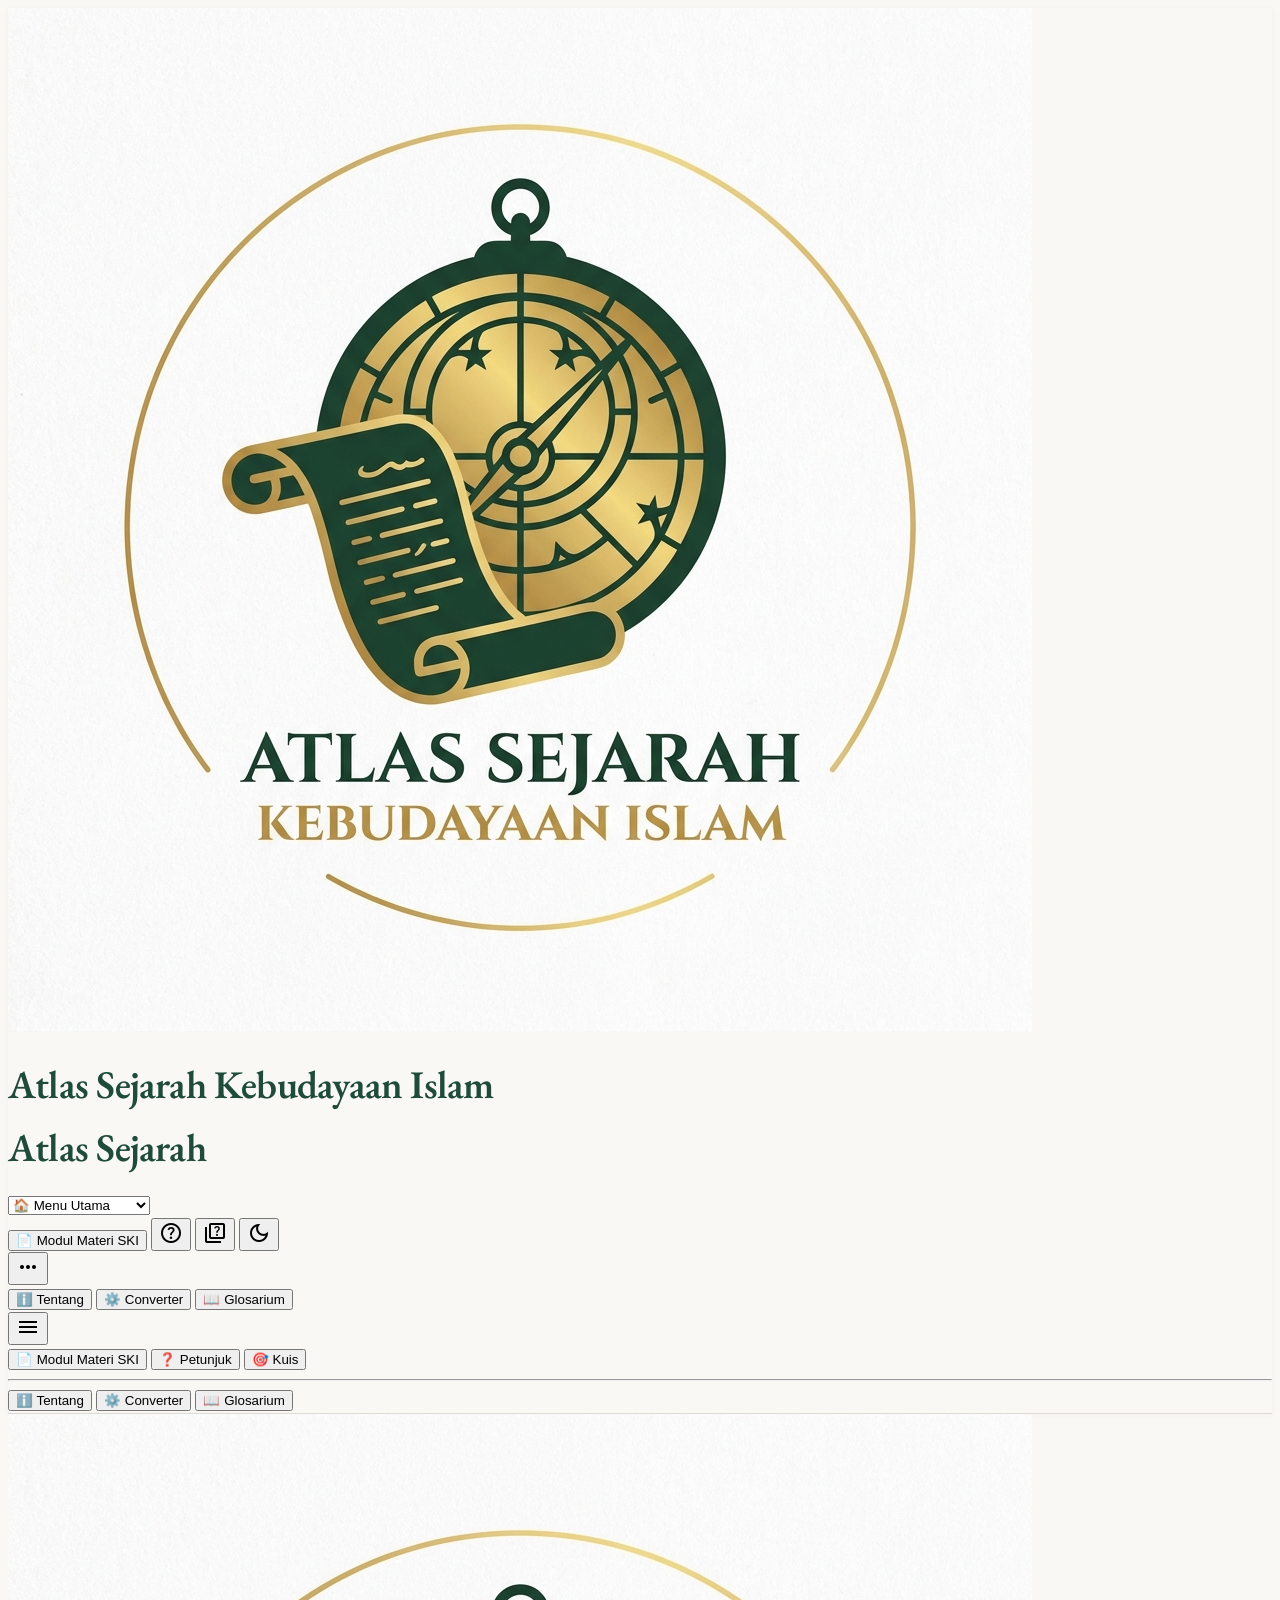
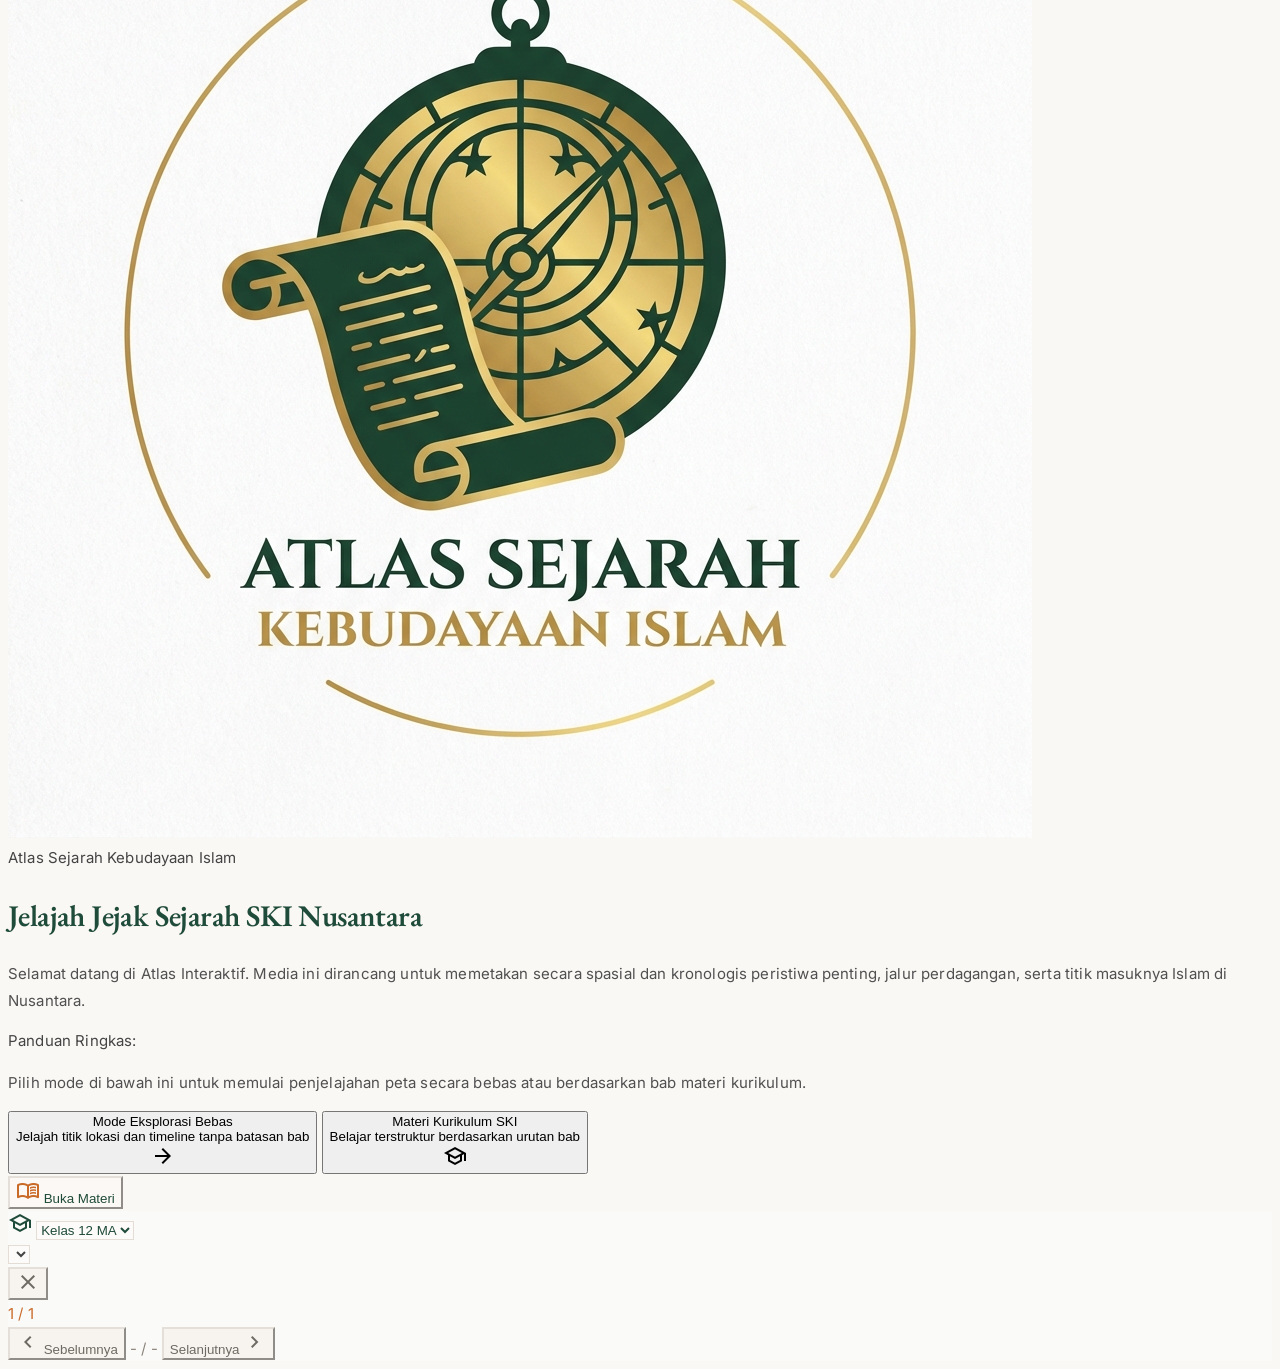
==== commit 8eba4653: "tampilan kurikulum direvisi" ====
--- a/index.html
+++ b/index.html
@@ -6,7 +6,7 @@
     <meta name="viewport" content="width=device-width, initial-scale=1.0">
     <title>Atlas Sejarah Kebudayaan Islam Interaktif</title>
     <meta name="description"
-        content="Atlas peta interaktif sejarah kebudayaan Islam — jelajahi titik-titik historis, jalur dakwah, dan wilayah kekuasaan Islam dari abad ke-6 hingga era modern. Media pembelajaran SKI Kelas 12.">
+        content="Atlas peta interaktif sejarah kebudayaan Islam — jelajahi titik-titik historis, jalur dakwah, dan wilayah kekuasaan Islam dari abad ke-6 hingga era modern. Media pembelajaran SKI.">
 
     <link
         href="https://fonts.googleapis.com/css2?family=EB+Garamond:ital,wght@0,400..800;1,400..800&family=Inter:wght@300;400;500;600;700&display=swap"
@@ -496,7 +496,7 @@
                     <button onclick="switchAppMode('CURRICULUM')"
                         class="w-full p-4 rounded-xl bg-slate-800 hover:bg-slate-700 text-slate-200 border border-slate-700 font-medium text-left transition-all duration-200 flex items-center justify-between group">
                         <div>
-                            <div class="text-sm font-semibold">Materi SKI Kelas 12</div>
+                            <div class="text-sm font-semibold">Materi Kurikulum SKI</div>
                             <div class="text-xs text-slate-400">Belajar terstruktur berdasarkan urutan bab</div>
                         </div>
                         <span
@@ -507,38 +507,22 @@
             </div>
         </div>
 
-        <!-- LAYER 5: MODE TIMELINE NARRATIVE (Mengacu ke variables.css) -->
+        <!-- LAYER 5: MODE TIMELINE KURIKULUM (Mengacu ke variables.css) -->
         <div id="narrative-mode-container" class="hidden fixed inset-0 top-[56px] z-[1500] overflow-hidden"
             style="background-color: var(--bg-page); color: var(--text-primary);">
 
-            <!-- 1. PETA UTAMA (BACKGROUND) -->
+            <!-- 1. PETA UTAMA (BACKGROUND - PURE MAP) -->
             <div id="narrative-map-wrapper" class="absolute inset-0 w-full h-full z-0">
                 <div id="narrative-map" class="w-full h-full"></div>
 
-                <!-- Filter Era Atas Kiri -->
-                <div class="absolute top-4 left-4 z-[1000] px-3 py-2 rounded-xl border shadow-xl flex items-center gap-2"
-                    style="background-color: var(--bg-panel); border-color: var(--border-light); backdrop-filter: blur(12px);">
-                    <span class="w-2.5 h-2.5 rounded-full animate-pulse"
-                        style="background-color: var(--accent-primary);"></span>
-                    <label for="filter-era-select" class="text-[11px] font-mono font-semibold uppercase"
-                        style="color: var(--text-title);">Era:</label>
-                    <select id="filter-era-select" onchange="filterNarrativeByEra(this.value)"
-                        class="text-xs rounded-lg px-2 py-1 border focus:outline-none cursor-pointer"
-                        style="background-color: var(--bg-input); color: var(--text-primary); border-color: var(--border-input);">
-                    </select>
-                </div>
-
-                <!-- Tombol Reopen Panel Materi -->
+                <!-- Tombol Buka Kembali Panel Materi (Hanya saat panel disembunyikan) -->
                 <button id="btn-reopen-panel" onclick="toggleNarrativePanel()" title="Tampilkan Panel Materi"
-                    class="hidden absolute top-4 right-4 z-[1000] w-10 h-10 rounded-xl border flex items-center justify-center transition-all shadow-xl hover:scale-105 pointer-events-auto"
+                    class="hidden absolute top-4 right-4 z-[1000] px-3.5 py-2 rounded-xl border flex items-center gap-2 transition-all shadow-xl hover:scale-105 pointer-events-auto cursor-pointer"
                     style="background-color: var(--bg-panel); border-color: var(--border-light); color: var(--text-title); backdrop-filter: blur(12px);">
-                    <span class="material-symbols-outlined text-lg">menu_book</span>
+                    <span class="material-symbols-outlined text-lg"
+                        style="color: var(--accent-orange);">menu_book</span>
+                    <span class="text-xs font-semibold">Buka Materi</span>
                 </button>
-
-                <!-- Timeline Vertikal Melayang Kiri -->
-                <div id="narrative-timeline-list"
-                    class="absolute left-6 top-1/2 -translate-y-1/2 z-[1000] flex flex-col items-start pointer-events-auto max-h-[75vh] overflow-y-auto pr-2 no-scrollbar">
-                </div>
             </div>
 
             <!-- 2. PANEL MATERI MELAYANG (50% KANAN) -->
@@ -546,79 +530,69 @@
                 class="absolute top-0 right-0 bottom-0 w-full md:w-1/2 border-l shadow-2xl z-[1100] flex flex-col transition-all duration-300 ease-in-out"
                 style="background-color: var(--bg-panel); border-color: var(--border-panel); backdrop-filter: blur(16px);">
 
-                <!-- Header Kanan dengan Tombol Close (X) -->
-                <div class="p-4 md:p-5 border-b flex items-center justify-between shrink-0 relative z-10"
+                <!-- Header Kanan: Filter Kelas, Bab, Sub-Materi & Tombol Close -->
+                <div class="p-3.5 md:p-4 border-b flex flex-col gap-2.5 shrink-0 relative z-10"
                     style="border-color: var(--border-light); background-color: var(--bg-era-header);">
-                    <div>
+
+                    <!-- Baris 1: Filter Kelas & Bab + Tombol Close -->
+                    <div class="flex items-center justify-between gap-2">
+                        <div class="flex items-center gap-2 flex-1 min-w-0">
+                            <!-- Filter Kelas -->
+                            <div class="flex items-center gap-1 shrink-0">
+                                <span class="material-symbols-outlined text-[16px]"
+                                    style="color: var(--accent-primary);">school</span>
+                                <select id="curriculum-class-select" onchange="onCurriculumClassChange(this.value)"
+                                    class="text-xs font-semibold rounded-lg px-2 py-1 border focus:outline-none cursor-pointer"
+                                    style="background-color: var(--bg-input); color: var(--text-title); border-color: var(--border-input);">
+                                    <option value="12">Kelas 12 MA</option>
+                                    <option value="11">Kelas 11 MA</option>
+                                    <option value="10">Kelas 10 MA</option>
+                                </select>
+                            </div>
+
+                            <!-- Filter Bab -->
+                            <div class="flex-1 min-w-0">
+                                <select id="curriculum-chapter-select" onchange="onCurriculumChapterChange(this.value)"
+                                    class="w-full text-xs font-medium rounded-lg px-2 py-1 border focus:outline-none cursor-pointer truncate"
+                                    style="background-color: var(--bg-input); color: var(--text-primary); border-color: var(--border-input);">
+                                    <!-- Diisi dinamis via JS -->
+                                </select>
+                            </div>
+                        </div>
+
+                        <!-- Tombol Tutup Panel (X) -->
+                        <button onclick="toggleNarrativePanel()" title="Sembunyikan Panel Materi"
+                            class="w-8 h-8 rounded-full border flex items-center justify-center transition-all shadow-sm hover:scale-105 shrink-0 cursor-pointer"
+                            style="background-color: var(--bg-badge); border-color: var(--border-light); color: var(--text-button);">
+                            <span class="material-symbols-outlined text-lg">close</span>
+                        </button>
+                    </div>
+
+                    <!-- Baris 2: Sub-Materi Tabs / Pills (Scroll Horizontal Halus) -->
+                    <div class="flex items-center justify-between gap-2 pt-0.5">
+                        <div id="curriculum-submateri-chips"
+                            class="flex items-center gap-1.5 overflow-x-auto no-scrollbar py-0.5 flex-1 min-w-0">
+                            <!-- Diisi dinamis via JS (Button pills sub-materi) -->
+                        </div>
+
                         <span id="narrative-progress-text"
-                            class="text-[10px] font-mono uppercase tracking-widest block font-bold"
+                            class="text-[10px] font-mono uppercase tracking-wider block font-bold shrink-0"
                             style="color: var(--accent-orange);">
-                            Materi 1 dari 1
+                            1 / 1
                         </span>
-                        <h2 id="narrative-topic-title" class="text-xs md:text-sm font-bold"
-                            style="color: var(--text-title);">
-                            Jejak Sejarah SKI Kelas 12
-                        </h2>
-                    </div>
-
-                    <button onclick="toggleNarrativePanel()" title="Sembunyikan Panel Materi"
-                        class="w-8 h-8 rounded-full border flex items-center justify-center transition-all shadow-md group"
-                        style="background-color: var(--bg-badge); border-color: var(--border-light); color: var(--text-button);">
-                        <span
-                            class="material-symbols-outlined text-lg group-hover:scale-110 transition-transform">close</span>
-                    </button>
-                </div>
-
-                <!-- AREA KONTEN UTAMA -->
+                    </div>
+                </div>
+
+                <!-- AREA KONTEN UTAMA SUB-MATERI (SCROLLABLE) -->
                 <div id="narrative-content-body"
-                    class="flex-1 overflow-y-auto p-4 md:p-6 space-y-5 custom-scrollbar relative z-10">
-
-                    <!-- 1. METADATA & GAMBAR UTAMA (Split 50:50) -->
-                    <div class="flex flex-col md:flex-row gap-4 items-stretch">
-
-                        <!-- Kiri 50%: Kontainer Metadata -->
-                        <div id="narrative-metadata-container"
-                            class="w-full md:w-1/2 p-3.5 rounded-xl border flex flex-col justify-center space-y-2 text-xs shadow-sm"
-                            style="background-color: var(--bg-badge); border-color: var(--border-light); color: var(--text-primary);">
-                        </div>
-
-                        <!-- Kanan 50%: Gambar Utama -->
-                        <div id="narrative-main-image-wrapper"
-                            class="w-full md:w-1/2 min-h-[130px] rounded-xl overflow-hidden border shadow-sm relative group bg-black/5"
-                            style="border-color: var(--border-panel);">
-                            <img id="narrative-main-image" src="" alt="Gambar Utama"
-                                class="w-full h-full object-cover group-hover:scale-105 transition-transform duration-300">
-                        </div>
-
-                    </div>
-
-                    <!-- 2. DESKRIPSI UTAMA MATERI -->
-                    <div class="space-y-1.5">
-                        <h3 class="text-xs font-bold uppercase tracking-wider" style="color: var(--text-title);">
-                            Deskripsi Peristiwa</h3>
-                        <p id="narrative-description" class="text-xs md:text-sm leading-relaxed"
-                            style="color: var(--text-secondary);"></p>
-                    </div>
-
-                    <!-- 3. GALERI GAMBAR RELEVAN -->
-                    <div id="narrative-gallery-section" class="hidden space-y-2.5 pt-3 border-t"
-                        style="border-color: var(--border-light);">
-                        <h4 class="text-[11px] font-bold uppercase tracking-wider flex items-center gap-1.5"
-                            style="color: var(--text-title);">
-                            <span class="material-symbols-outlined text-sm"
-                                style="color: var(--accent-orange);">collections</span>
-                            <span>Gambar Terkait</span>
-                        </h4>
-
-                        <div id="narrative-gallery-grid" class="flex flex-wrap gap-2"></div>
-                    </div>
-
-                </div>
-
-                <!-- Footer Kanan untuk Navigasi Stepper -->
-                <div class="p-4 border-t flex items-center justify-between gap-3 shrink-0 relative z-10"
+                    class="flex-1 overflow-y-auto p-4 md:p-6 space-y-4 custom-scrollbar relative z-10">
+                    <!-- Konten dinamis disuntikkan via loadCurriculumSubMateri() di narrative.js -->
+                </div>
+
+                <!-- Footer Kanan untuk Navigasi Stepper Antar Sub-Materi -->
+                <div class="p-3.5 md:p-4 border-t flex items-center justify-between gap-3 shrink-0 relative z-10"
                     style="border-color: var(--border-light); background-color: var(--bg-era-header);">
-                    <button id="btn-narrative-prev" onclick="navigateNarrative(-1)"
+                    <button id="btn-narrative-prev" onclick="navigateCurriculum(-1)"
                         class="flex items-center gap-1 px-3 py-1.5 rounded-lg border text-xs font-semibold transition-all disabled:opacity-40 disabled:cursor-not-allowed cursor-pointer"
                         style="background-color: var(--bg-badge); border-color: var(--border-light); color: var(--text-button);">
                         <span class="material-symbols-outlined text-sm">chevron_left</span>
@@ -630,7 +604,7 @@
                         - / -
                     </span>
 
-                    <button id="btn-narrative-next" onclick="navigateNarrative(1)"
+                    <button id="btn-narrative-next" onclick="navigateCurriculum(1)"
                         class="flex items-center gap-1 px-3 py-1.5 rounded-lg border text-xs font-semibold transition-all disabled:opacity-40 disabled:cursor-not-allowed cursor-pointer"
                         style="background-color: var(--bg-badge); border-color: var(--border-light); color: var(--text-button);">
                         <span>Selanjutnya</span>
@@ -699,6 +673,7 @@
     <script src="js/dataJalur.js"></script>
     <script src="js/dataWilayah.js"></script>
     <script src="js/dataObjekAtlas.js"></script>
+    <script src="js/datakurikulum.js"></script>
     <script src="js/timeline-data.js"></script>
     <script src="js/map.js"></script>
     <script src="js/timelineRuler.js"></script>
@@ -706,7 +681,6 @@
     <script src="js/loader.js"></script>
     <script src="js/mobile-ui.js"></script>
     <script src="js/narrative.js"></script>
-    <script src="js/datakurikulum.js"></script>
 </body>
 
 </html>
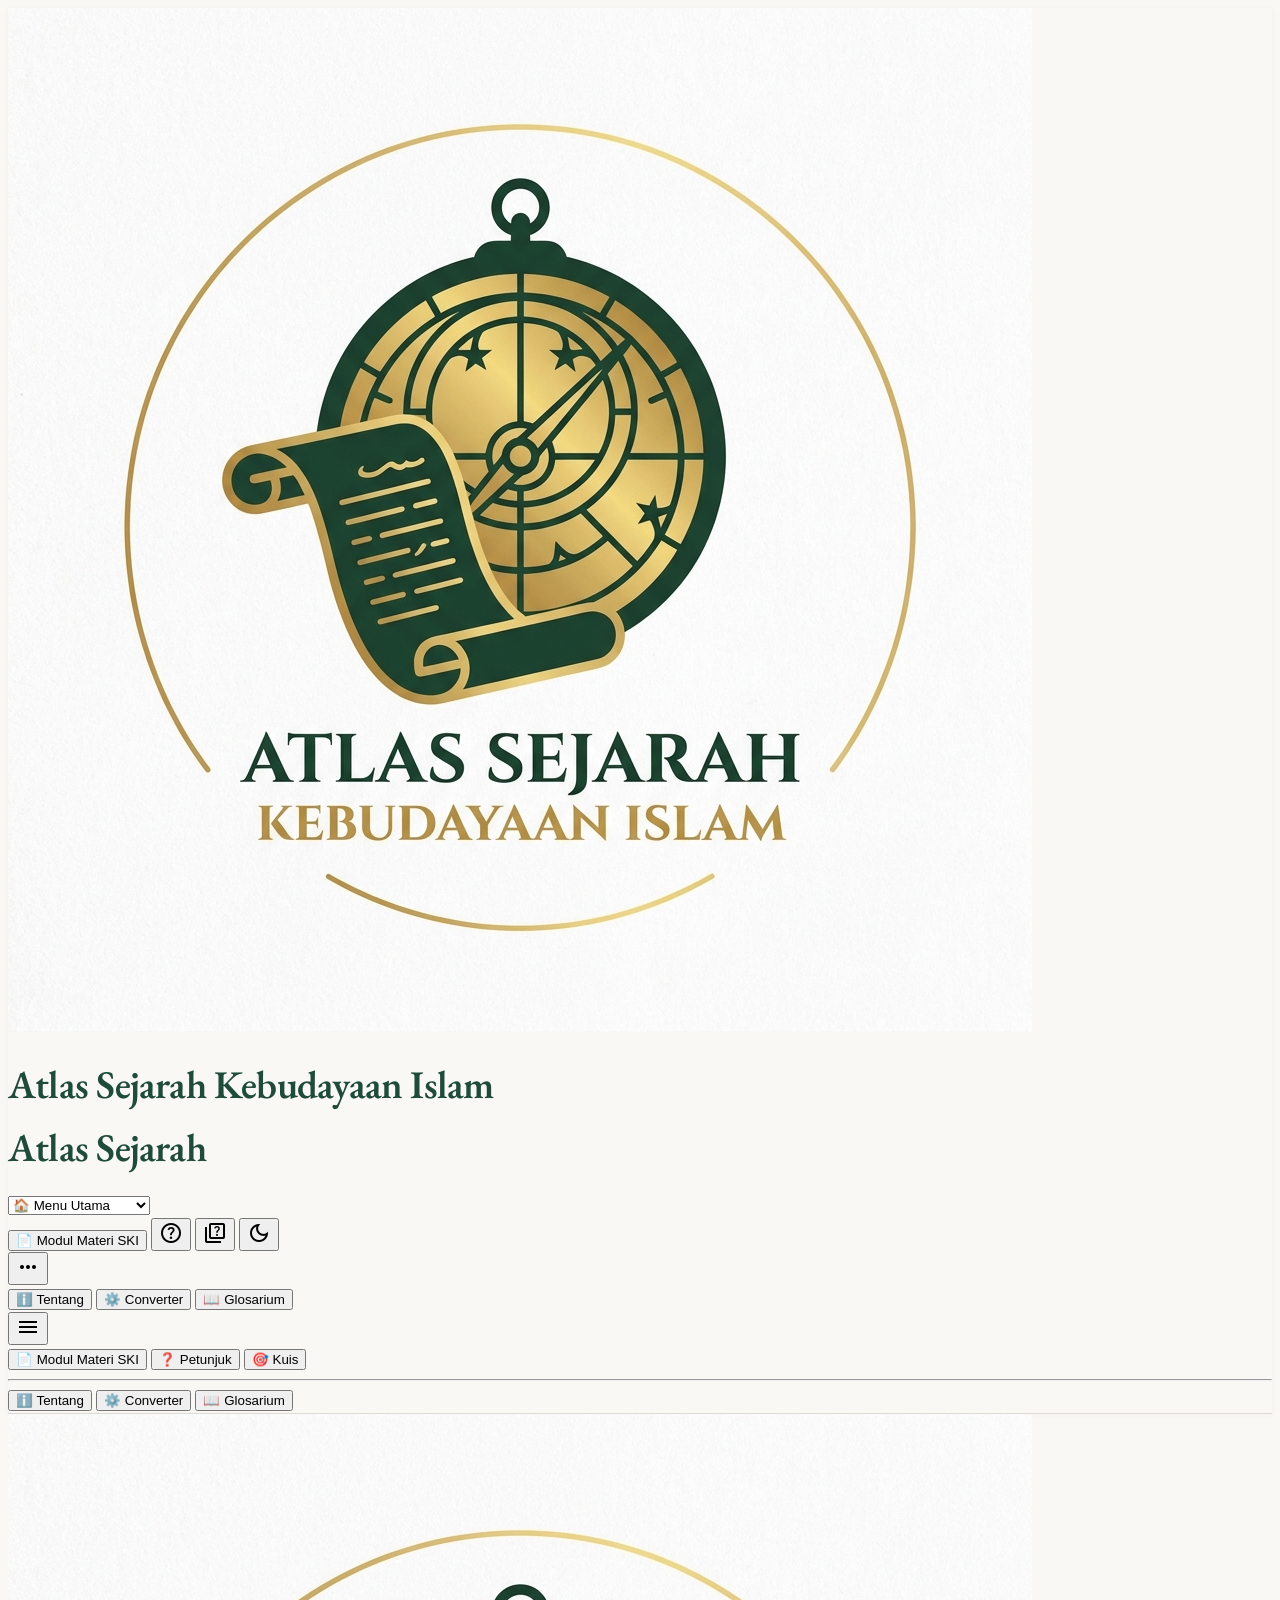
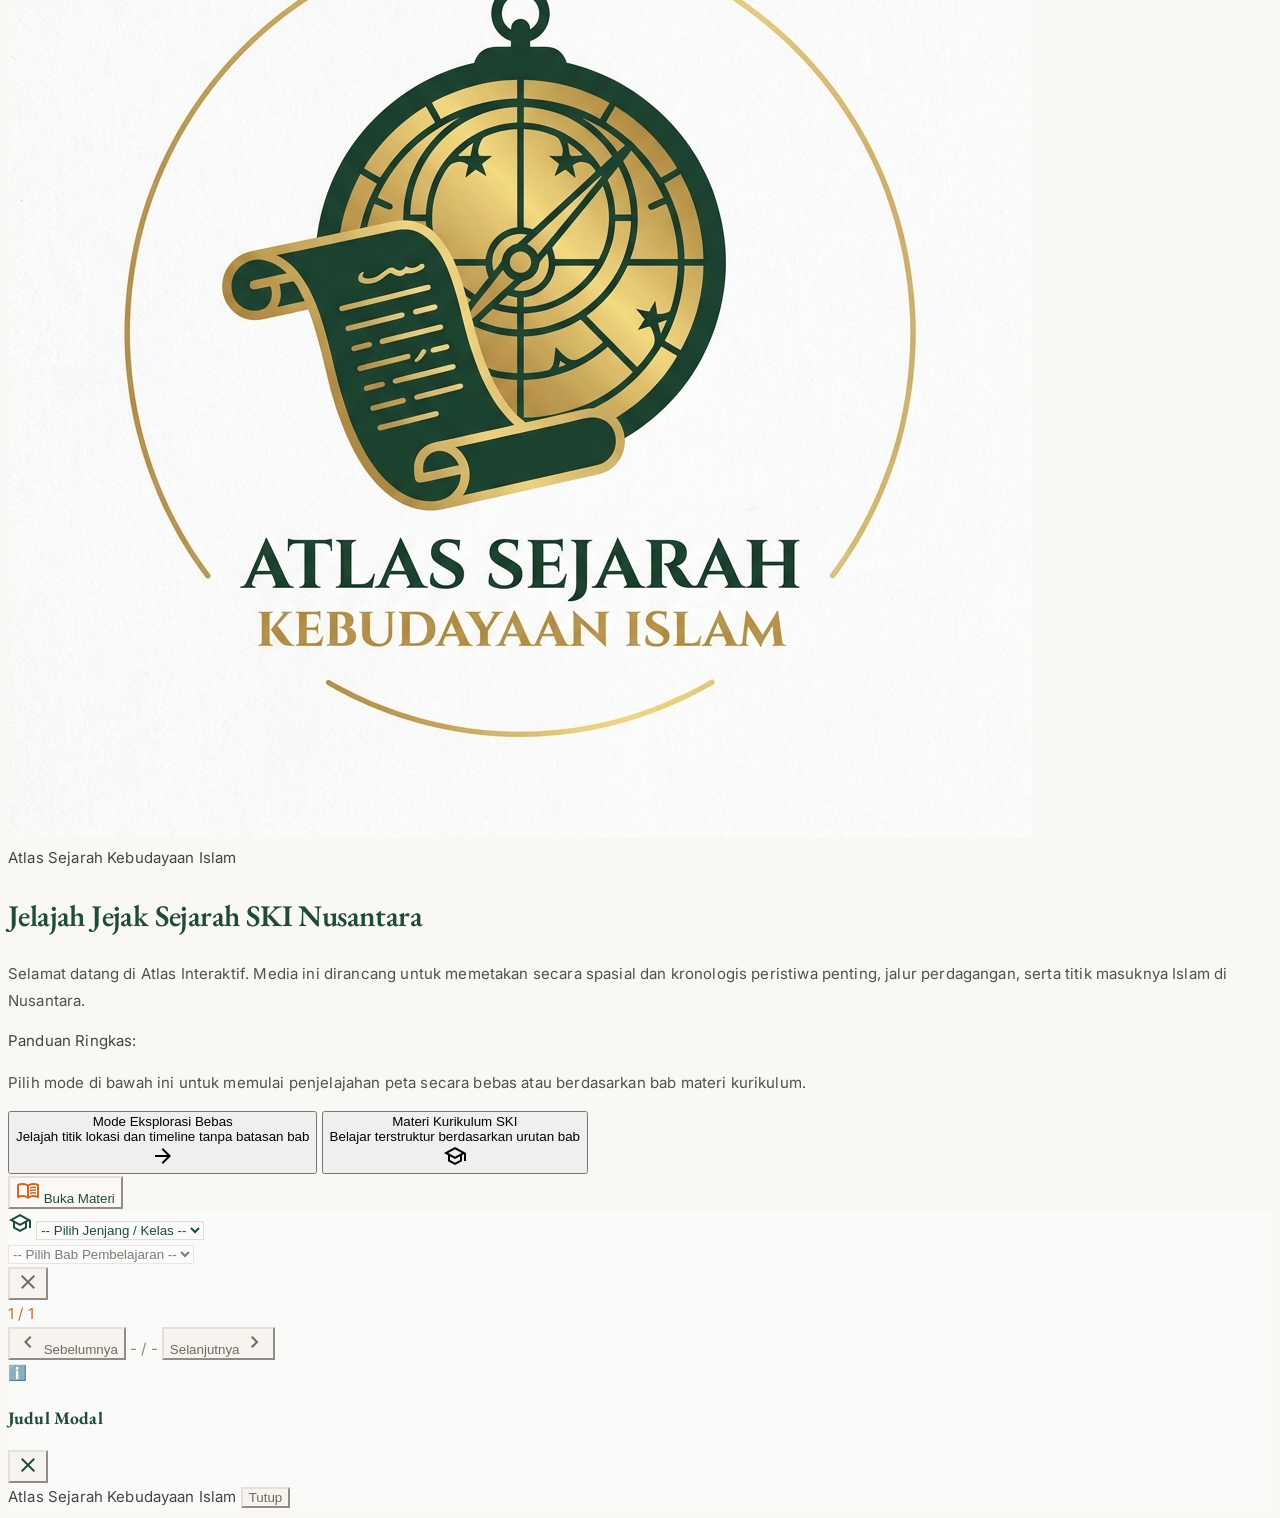
==== commit 3f20d4fc: "kurikulum berhasil diimplementasi" ====
--- a/index.html
+++ b/index.html
@@ -72,7 +72,7 @@
     <!-- LAYER 4: HEADER TOPBAR (z-index: 100)      -->
     <!-- ========================================== -->
     <header
-        class="fixed top-0 left-0 w-full h-[56px] z-[100] flex items-center justify-between px-4 md:px-7 bg-page/95 backdrop-blur-md border-b border-border-light">
+        class="fixed top-0 left-0 w-full h-[56px] z-[2500] flex items-center justify-between px-4 md:px-7 bg-page/95 backdrop-blur-md border-b border-border-light">
         <div class="flex items-center gap-3 md:gap-4">
             <img src="assets/logo/atlas-logo.jpg" alt="Logo Atlas" class="w-9 h-9 object-contain select-none">
 
@@ -103,9 +103,9 @@
             </div>
 
             <!-- 1. BUTTON PILL MODUL SKI (Desktop Only) -->
-            <button onclick="window.open('assets/materi/modul-ski.pdf', '_blank')"
+            <button onclick="bukaModulSkiPDF()"
                 class="hidden md:flex items-center gap-1.5 px-3 py-[5px] rounded-full bg-badge border border-border-input text-muted hover:text-title hover:underline underline-offset-2 text-[10px] tracking-[0.14em] uppercase font-medium select-none cursor-pointer transition-colors"
-                title="Buka Modul Materi SKI (PDF)">
+                title="Buka Modul Materi SKI">
                 <span>📄 Modul Materi SKI</span>
             </button>
 
@@ -171,7 +171,7 @@
                 <div id="mobile-header-menu"
                     class="hidden absolute right-0 mt-2 min-w-[220px] bg-panel-solid border border-border-panel rounded-xl shadow-2xl py-2 z-[200] flex flex-col text-xs">
                     <button
-                        onclick="window.open('assets/materi/modul-ski.pdf', '_blank'); toggleMobileHeaderDropdown();"
+                        onclick="bukaModulSkiPDF(); toggleMobileHeaderDropdown();"
                         class="w-full text-left px-4 py-2.5 text-primary hover:bg-active flex items-center gap-3 transition-colors cursor-pointer">
                         <span class="text-base">📄</span>
                         <span class="font-medium">Modul Materi SKI</span>
@@ -544,9 +544,17 @@
                                 <select id="curriculum-class-select" onchange="onCurriculumClassChange(this.value)"
                                     class="text-xs font-semibold rounded-lg px-2 py-1 border focus:outline-none cursor-pointer"
                                     style="background-color: var(--bg-input); color: var(--text-title); border-color: var(--border-input);">
-                                    <option value="12">Kelas 12 MA</option>
-                                    <option value="11">Kelas 11 MA</option>
-                                    <option value="10">Kelas 10 MA</option>
+                                    <option value="">-- Pilih Jenjang / Kelas --</option>
+                                    <optgroup label="Tingkat Madrasah Tsanawiyah (MTs)">
+                                        <option value="7">Kelas 7 MTs</option>
+                                        <option value="8">Kelas 8 MTs</option>
+                                        <option value="9">Kelas 9 MTs</option>
+                                    </optgroup>
+                                    <optgroup label="Tingkat Madrasah Aliyah (MA)">
+                                        <option value="10">Kelas 10 MA</option>
+                                        <option value="11">Kelas 11 MA</option>
+                                        <option value="12">Kelas 12 MA</option>
+                                    </optgroup>
                                 </select>
                             </div>
 
@@ -554,8 +562,8 @@
                             <div class="flex-1 min-w-0">
                                 <select id="curriculum-chapter-select" onchange="onCurriculumChapterChange(this.value)"
                                     class="w-full text-xs font-medium rounded-lg px-2 py-1 border focus:outline-none cursor-pointer truncate"
-                                    style="background-color: var(--bg-input); color: var(--text-primary); border-color: var(--border-input);">
-                                    <!-- Diisi dinamis via JS -->
+                                    style="background-color: var(--bg-input); color: var(--text-primary); border-color: var(--border-input);" disabled>
+                                    <option value="">-- Pilih Bab Pembelajaran --</option>
                                 </select>
                             </div>
                         </div>
@@ -615,28 +623,509 @@
         </div>
     </main>
 
-    <!-- HELPER LOGIC JS MODAL DUMMY & DROPDOWN HEADER -->
+    <!-- ========================================== -->
+    <!-- LAYER 5: UNIVERSAL MODAL SYSTEM (z-index: 3500) -->
+    <!-- ========================================== -->
+    <div id="universal-modal-overlay"
+        class="hidden fixed inset-0 z-[3500] flex items-center justify-center p-3 md:p-6 bg-black/60 backdrop-blur-sm transition-opacity duration-200">
+        <div id="universal-modal-card"
+            class="w-full max-w-2xl max-h-[88vh] rounded-2xl shadow-2xl flex flex-col overflow-hidden border animate-in fade-in zoom-in-95 duration-150"
+            style="background-color: var(--bg-panel-solid); border-color: var(--border-panel); color: var(--text-primary);">
+
+            <!-- Modal Header -->
+            <div class="px-5 py-4 border-b flex items-center justify-between shrink-0"
+                style="border-color: var(--border-light); background-color: var(--bg-era-header);">
+                <div class="flex items-center gap-2.5">
+                    <span id="universal-modal-icon" class="text-xl">ℹ️</span>
+                    <h3 id="universal-modal-title" class="font-bold text-base md:text-lg"
+                        style="color: var(--text-title);">
+                        Judul Modal
+                    </h3>
+                </div>
+                <button onclick="tutupUniversalModal()"
+                    class="w-8 h-8 rounded-full border flex items-center justify-center hover:opacity-80 transition-opacity cursor-pointer"
+                    style="background-color: var(--bg-badge); border-color: var(--border-light); color: var(--text-title);"
+                    title="Tutup (Esc)">
+                    <span class="material-symbols-outlined text-lg">close</span>
+                </button>
+            </div>
+
+            <!-- Modal Body (Scrollable) -->
+            <div id="universal-modal-body"
+                class="p-5 md:p-6 overflow-y-auto space-y-4 custom-scrollbar text-xs md:text-sm leading-relaxed"
+                style="color: var(--text-secondary);">
+                <!-- Konten dinamis disuntikkan via JS -->
+            </div>
+
+            <!-- Modal Footer -->
+            <div id="universal-modal-footer" class="px-5 py-3 border-t flex items-center justify-between shrink-0"
+                style="border-color: var(--border-light); background-color: var(--bg-era-header);">
+                <span id="universal-modal-footnote" class="text-[11px] text-muted italic">Atlas Sejarah Kebudayaan
+                    Islam</span>
+                <button onclick="tutupUniversalModal()"
+                    class="px-4 py-1.5 rounded-lg border text-xs font-semibold hover:opacity-90 transition-opacity cursor-pointer"
+                    style="background-color: var(--bg-badge); border-color: var(--border-light); color: var(--text-button);">
+                    Tutup
+                </button>
+            </div>
+        </div>
+    </div>
+
+    <!-- LOGIKA MODAL UNIVERSAL & DROPDOWN HEADER -->
     <script>
+        // Controller Modal Universal
+        function bukaUniversalModal(judul, icon, bodyHtml, footnote = 'Atlas Sejarah Kebudayaan Islam') {
+            const overlay = document.getElementById('universal-modal-overlay');
+            const titleEl = document.getElementById('universal-modal-title');
+            const iconEl = document.getElementById('universal-modal-icon');
+            const bodyEl = document.getElementById('universal-modal-body');
+            const footnoteEl = document.getElementById('universal-modal-footnote');
+
+            if (!overlay || !bodyEl) return;
+
+            if (titleEl) titleEl.textContent = judul;
+            if (iconEl) iconEl.textContent = icon;
+            if (footnoteEl) footnoteEl.textContent = footnote;
+            bodyEl.innerHTML = bodyHtml;
+
+            overlay.classList.remove('hidden');
+        }
+
+        function tutupUniversalModal() {
+            const overlay = document.getElementById('universal-modal-overlay');
+            if (overlay) overlay.classList.add('hidden');
+        }
+
+        // 1. MODAL PETUNJUK PENGGUNAAN
         function bukaModalPetunjuk() {
-            console.log("Modal Petunjuk dibuka");
-            // Logic membuka modal petunjuk nantinya...
-        }
+            const html = `
+                <div class="space-y-4">
+                    <div class="p-3.5 rounded-xl border flex items-start gap-3" style="background-color: var(--bg-badge); border-color: var(--border-light);">
+                        <span class="material-symbols-outlined text-2xl text-emerald-400 shrink-0 mt-0.5">explore</span>
+                        <div class="space-y-1">
+                            <h4 class="font-bold text-title text-sm">1. Mode Eksplorasi Bebas</h4>
+                            <p class="leading-relaxed text-secondary">
+                                Geser <strong>penggaris timeline tahun</strong> di bawah peta (mulai tahun 570 M hingga era modern) untuk melihat pergeseran kekuasaan Islam. Klik penanda di peta untuk melihat ringkasan singkat, atau gunakan kolom pencarian dan filter kategori di panel kiri.
+                            </p>
+                        </div>
+                    </div>
+
+                    <div class="p-3.5 rounded-xl border flex items-start gap-3" style="background-color: var(--bg-badge); border-color: var(--border-light);">
+                        <span class="material-symbols-outlined text-2xl text-emerald-400 shrink-0 mt-0.5">school</span>
+                        <div class="space-y-1">
+                            <h4 class="font-bold text-title text-sm">2. Mode Kurikulum SKI Terpadu</h4>
+                            <p class="leading-relaxed text-secondary">
+                                Pelajari materi SKI secara runut dari <strong>Jenjang MTs (Kelas 7, 8, 9)</strong> hingga <strong>Jenjang MA (Kelas 10, 11, 12)</strong>. Peta akan otomatis menyesuaikan wilayah bab yang dipelajari. Di bawah uraian teks terdapat <strong>Quick Links</strong> untuk langsung melompat (FlyTo) ke objek lokasi/rute terkait di peta.
+                            </p>
+                        </div>
+                    </div>
+
+                    <div class="p-3.5 rounded-xl border flex items-start gap-3" style="background-color: var(--bg-badge); border-color: var(--border-light);">
+                        <span class="material-symbols-outlined text-2xl text-emerald-400 shrink-0 mt-0.5">tune</span>
+                        <div class="space-y-1">
+                            <h4 class="font-bold text-title text-sm">3. Navigasi Peta & Layer</h4>
+                            <p class="leading-relaxed text-secondary">
+                                Klik judul <strong>"Atlas Sejarah Kebudayaan Islam"</strong> di sudut kiri atas kapan pun untuk mereset posisi pandang peta. Gunakan panel layer di sudut kanan atas peta untuk menampilkan atau menyembunyikan situs masjid, kerajaan, dan jalur pelayaran.
+                            </p>
+                        </div>
+                    </div>
+                </div>
+            `;
+            bukaUniversalModal('Petunjuk Penggunaan Atlas', '❓', html, 'Panduan Interaksi Atlas SKI');
+        }
+
+        // 2. MODAL GLOSARIUM SKI
+        const GLOSARIUM_DATA = [
+            { istilah: "Amul Huzni", arti: "Tahun kesedihan (619 M) saat wafatnya istri tercinta Rasulullah, Sayyidah Khadijah RA, dan paman beliau, Abu Thalib yang menjadi pelindung dakwah.", era: "Era Kenabian" },
+            { istilah: "Bai'at 'Aqabah", arti: "Perjanjian kesetiaan dan perlindungan antara Rasulullah SAW dan delegasi penduduk Yatsrib yang menjadi gerbang utama peristiwa Hijrah.", era: "Era Kenabian" },
+            { istilah: "Baitul Hikmah", arti: "Pusat penerjemahan, observatorium astronomi, dan perpustakaan agung peradaban dunia yang didirikan Khalifah Harun Ar-Rasyid di Baghdad.", era: "Dinasti Abbasiyah" },
+            { istilah: "Diwan", arti: "Departemen atau lembaga birokrasi pemerintahan dan administrasi keuangan negara yang dibentuk sejak masa Khalifah Umar bin Khattab RA.", era: "Khulafaur Rasyidin" },
+            { istilah: "Fansur (Barus)", arti: "Pelabuhan niaga maritim kuno di pesisir barat Sumatera penghasil kapur barus berkualitas tinggi, pintu masuk saudagar Arab sejak abad ke-7 M.", era: "Nusantara" },
+            { istilah: "Hijrah", arti: "Perpindahan strategis Rasulullah SAW dan kaum Muslimin dari Mekkah ke Madinah (622 M), penanda tahun awal penanggalan Hijriyah.", era: "Era Kenabian" },
+            { istilah: "Kafilah", arti: "Rombongan musafir atau pedagang yang bepergian melintasi padang pasir bersama-sama dengan unta untuk keamanan dari bahaya perampokan.", era: "Pra-Islam & Kenabian" },
+            { istilah: "Piagam Madinah", arti: "Konstitusi tertulis pertama dunia tahun 622 M yang menyatukan masyarakat majemuk Madinah dengan jaminan kebebasan beragama dan toleransi.", era: "Era Kenabian" },
+            { istilah: "Saka Tatal", arti: "Tiang utama Masjid Agung Demak yang disusun secara artistik dari serpihan-serpihan kayu tatal oleh Sunan Kalijaga sebagai simbol persatuan umat.", era: "Wali Songo" },
+            { istilah: "Ta-Shih", arti: "Sebutan dalam kronik Tiongkok Kuno (Dinasti Tang) untuk menyebut saudagar Muslim Arab dan permukiman mereka di pesisir barat Nusantara.", era: "Umayyah & Nusantara" },
+            { istilah: "Wali Songo", arti: "Sembilan tokoh ulama karismatik penyebar Islam di Pulau Jawa pada abad ke-14 hingga 16 M melalui pendekatan akulturasi budaya yang damai.", era: "Nusantara" }
+        ];
+
+        function bukaModalGlosarium() {
+            const html = `
+                <div class="space-y-3">
+                    <div class="relative">
+                        <span class="material-symbols-outlined absolute left-3 top-2.5 text-base text-muted">search</span>
+                        <input type="text" id="glosarium-search-input" oninput="filterGlosarium(this.value)"
+                               placeholder="Ketik untuk mencari istilah SKI (misal: Hijrah, Diwan, Barus)..."
+                               class="w-full pl-9 pr-3 py-2 text-xs rounded-xl border focus:outline-none"
+                               style="background-color: var(--bg-input); border-color: var(--border-input); color: var(--text-title);">
+                    </div>
+
+                    <div id="glosarium-list-container" class="space-y-2 max-h-[50vh] overflow-y-auto custom-scrollbar pr-1">
+                        ${renderGlosariumItems(GLOSARIUM_DATA)}
+                    </div>
+                </div>
+            `;
+            bukaUniversalModal('Glosarium Istilah Sejarah Kebudayaan Islam', '📖', html, 'Kamus Istilah Sejarah SKI');
+        }
+
+        function renderGlosariumItems(items) {
+            if (items.length === 0) {
+                return `<div class="p-4 text-center text-xs text-muted">Istilah tidak ditemukan.</div>`;
+            }
+            return items.map(item => `
+                <div class="p-3 rounded-xl border transition-all hover:bg-active" style="background-color: var(--bg-badge); border-color: var(--border-light);">
+                    <div class="flex items-center justify-between gap-2 mb-1">
+                        <h4 class="font-bold text-title text-xs md:text-sm" style="color: var(--accent-primary);">${item.istilah}</h4>
+                        <span class="text-[9px] px-2 py-0.5 rounded-full border text-muted uppercase font-mono" style="border-color: var(--border-panel);">${item.era}</span>
+                    </div>
+                    <p class="text-[11px] md:text-xs leading-relaxed text-secondary">${item.arti}</p>
+                </div>
+            `).join('');
+        }
+
+        function filterGlosarium(keyword) {
+            const query = (keyword || '').toLowerCase().trim();
+            const container = document.getElementById('glosarium-list-container');
+            if (!container) return;
+
+            const filtered = GLOSARIUM_DATA.filter(g =>
+                g.istilah.toLowerCase().includes(query) ||
+                g.arti.toLowerCase().includes(query) ||
+                g.era.toLowerCase().includes(query)
+            );
+            container.innerHTML = renderGlosariumItems(filtered);
+        }
+
+        // 3. MODAL TENTANG APLIKASI
+        function bukaModalTentang() {
+            const html = `
+                <div class="space-y-4">
+                    <div class="flex items-center gap-3.5 p-4 rounded-xl border" style="background-color: var(--bg-badge); border-color: var(--border-light);">
+                        <img src="assets/logo/atlas-logo.jpg" alt="Logo" class="w-12 h-12 object-contain rounded-lg shrink-0">
+                        <div>
+                            <h4 class="font-bold text-title text-sm md:text-base">Atlas Sejarah Kebudayaan Islam</h4>
+                            <p class="text-[11px] text-muted">Media Pembelajaran Digital Interaktif Berbasis Spasial & Kronologis</p>
+                            <span class="inline-block mt-1 text-[9px] px-2 py-0.5 rounded-full bg-emerald-500/10 text-emerald-400 border border-emerald-500/20 font-mono font-semibold">Versi 4.2 Pro</span>
+                        </div>
+                    </div>
+
+                    <div class="space-y-2 text-xs leading-relaxed text-secondary">
+                        <p>
+                            Aplikasi ini dirancang sebagai media visualisasi spasial-kronologis interaktif untuk mendukung proses belajar mengajar mata pelajaran <strong>Sejarah Kebudayaan Islam (SKI)</strong> di lingkungan Madrasah Tsanawiyah (MTs), Madrasah Aliyah (MA), dan sekolah Islam.
+                        </p>
+                        <p>
+                            Menghubungkan runtutan peristiwa historis dunia Islam sejak era kenabian di Jazirah Arab, ekspansi peradaban ke Afrika, Eropa (Andalusia), dan Asia, hingga jalur perdagangan maritim dan masuknya Islam ke Nusantara.
+                        </p>
+                    </div>
+
+                    <div class="grid grid-cols-1 md:grid-cols-2 gap-2.5 pt-1 text-xs">
+                        <div class="p-3 rounded-xl border" style="background-color: var(--bg-badge); border-color: var(--border-light);">
+                            <span class="font-bold text-title block mb-1">📚 Rujukan Materi</span>
+                            <span class="text-[11px] text-muted block">Buku Teks SKI MTs & MA (Kelas 7–12) Kementerian Agama RI & Atlas Sejarah Islam.</span>
+                        </div>
+                        <div class="p-3 rounded-xl border" style="background-color: var(--bg-badge); border-color: var(--border-light);">
+                            <span class="font-bold text-title block mb-1">🗺️ Engine Spasial</span>
+                            <span class="text-[11px] text-muted block">Leaflet JS Engine & Data Pemetaan Ubin Terbuka OpenStreetMap.</span>
+                        </div>
+                    </div>
+                </div>
+            `;
+            bukaUniversalModal('Tentang Atlas Sejarah SKI', 'ℹ️', html, 'Pendidikan Kebudayaan Islam');
+        }
+
+        // 4. MODAL KUIS INTERAKTIF
+        const KUIS_DATA = {
+            "7": [
+                {
+                    q: "Wahyu perdana Al-Qur'an (Surat Al-'Alaq: 1-5) diterima Nabi Muhammad SAW saat berkontemplasi (tahannuts) di...",
+                    options: ["Gua Tsur", "Gua Hira", "Masjid Quba", "Padang Arafah"],
+                    correct: 1,
+                    exp: "Nabi Muhammad SAW menerima wahyu pertama di Gua Hira di puncak Jabal Nur pada bulan Ramadhan 610 M."
+                },
+                {
+                    q: "Konstitusi tertulis pertama di dunia yang disusun Nabi Muhammad SAW untuk menyatukan masyarakat majemuk di Madinah adalah...",
+                    options: ["Perjanjian Hudaibiyah", "Piagam Madinah", "Bai'at Aqabah", "Hilful Fudhul"],
+                    correct: 1,
+                    exp: "Piagam Madinah menjamin kesetaraan hak, kebebasan beragama, dan kewajiban pertahanan kota Madinah."
+                }
+            ],
+            "8": [
+                {
+                    q: "Ibukota pusat kekhalifahan Daulah Umayyah pertama kali didirikan oleh Muawiyah bin Abi Sufyan di kota...",
+                    options: ["Baghdad", "Damaskus", "Kordoba", "Kufah"],
+                    correct: 1,
+                    exp: "Daulah Umayyah memusatkan roda pemerintahannya di Damaskus (Suriah) sebelum ekspansi ke berbagai wilayah."
+                },
+                {
+                    q: "Lembaga agung penerjemahan naskah kuno dan observatorium sains di Baghdad era Dinasti Abbasiyah dikenal dengan nama...",
+                    options: ["Al-Azhar", "Baitul Hikmah", "Qarawiyyin", "Darul Hikam"],
+                    correct: 1,
+                    exp: "Baitul Hikmah di Baghdad didirikan oleh Khalifah Harun Ar-Rasyid dan berkembang pesat di masa Khalifah Al-Ma'mun."
+                }
+            ],
+            "9": [
+                {
+                    q: "Bukti arkeologis awal kehadiran pemukiman saudagar Arab muslim di pantai barat Sumatera pada abad ke-7 M berada di kota...",
+                    options: ["Demak", "Barus (Fansur)", "Tuban", "Gresik"],
+                    correct: 1,
+                    exp: "Pelabuhan kuno Barus di Tapanuli Tengah memiliki makam kuno Mahligai dan Papan Tinggi bertarikh hijriah awal."
+                },
+                {
+                    q: "Kesultanan Islam pertama di Pulau Jawa yang didirikan oleh Raden Patah dengan bimbingan dewan Walisongo adalah...",
+                    options: ["Kesultanan Banten", "Kesultanan Demak", "Kesultanan Cirebon", "Kesultanan Mataram"],
+                    correct: 1,
+                    exp: "Kesultanan Demak didirikan pada penghujung abad ke-15 M sebagai pelopor kerajaan Islam di Jawa."
+                }
+            ],
+            "10": [
+                {
+                    q: "Peristiwa penyerangan Ka'bah oleh pasukan gajah Abrahah terjadi pada tahun kelahiran Rasulullah SAW, yaitu pada tahun...",
+                    options: ["570 M", "610 M", "622 M", "632 M"],
+                    correct: 0,
+                    exp: "Tahun Gajah bertepatan dengan tahun kelahiran Nabi Muhammad SAW yaitu pada 570 M."
+                },
+                {
+                    q: "Lembaga administrasi negara dan birokrasi perbendaharaan (Diwan) pertama kali dibentuk secara sistematis pada masa khalifah...",
+                    options: ["Abu Bakar Ash-Shiddiq", "Umar bin Khattab", "Utsman bin Affan", "Ali bin Abi Thalib"],
+                    correct: 1,
+                    exp: "Khalifah Umar bin Khattab RA mendirikan Diwan untuk mengelola perbendaharaan negara dan gaji militer."
+                }
+            ],
+            "11": [
+                {
+                    q: "Panglima Islam yang berhasil menyeberangi selat menuju Semenanjung Iberia (Spanyol) pada tahun 711 M hingga namanya diabadikan adalah...",
+                    options: ["Khalid bin Walid", "Tariq bin Ziyad", "Amr bin Ash", "Shalahuddin Al-Ayyubi"],
+                    correct: 1,
+                    exp: "Tariq bin Ziyad memimpin penyeberangan Selat Gibraltar (Jabal Tariq) membuka era peradaban Islam di Andalusia."
+                },
+                {
+                    q: "Pusat keemasan intelektual Islam di Baghdad yang terkenal dengan kegiatan penerjemahan dan sains di masa Abbasiyah bernama...",
+                    options: ["Al-Azhar", "Baitul Hikmah", "Qarawiyyin", "Nizamiyyah"],
+                    correct: 1,
+                    exp: "Baitul Hikmah didirikan pada era Khalifah Harun Ar-Rasyid dan mencapai puncak kejayaan di masa Khalifah Al-Ma'mun."
+                }
+            ],
+            "12": [
+                {
+                    q: "Teori Makkah yang menyatakan Islam masuk ke Nusantara langsung dari Arab sejak abad ke-7 M (abad ke-1 H) dipelopori oleh...",
+                    options: ["Snouck Hurgronje", "Buya Hamka", "J. Pijnappel", "Hoesein Djajadiningrat"],
+                    correct: 1,
+                    exp: "Buya Hamka mengemukakan Teori Makkah dengan bukti catatan pelayaran Arab dan permukiman di Barus."
+                },
+                {
+                    q: "Makam kuno bertarikh 1297 M di Samudera Pasai yang membuktikan kedaulatan kesultanan maritim tertua di Sumatera adalah makam...",
+                    options: ["Sultan Hasanuddin", "Sultan Malik as-Saleh", "Sultan Iskandar Muda", "Sultan Trenggana"],
+                    correct: 1,
+                    exp: "Sultan Malik as-Saleh (Meurah Silu) adalah pendiri Samudera Pasai yang wafat pada 1297 M."
+                }
+            ]
+        };
+
+        let currentQuizClass = "7";
+        let currentQuizIndex = 0;
+        let quizScore = 0;
+        let hasAnsweredCurrentQuestion = false;
 
         function bukaModalKuis() {
-            console.log("Modal Kuis dibuka");
-            // Logic membuka modal kuis nantinya...
-        }
-
-        function bukaModalTentang() {
-            console.log("Modal Tentang dibuka");
-            // Logic membuka modal tentang nantinya...
-        }
-
-        function bukaModalGlosarium() {
-            console.log("Modal Glosarium dibuka");
-            // Logic membuka modal glosarium nantinya...
-        }
-
+            currentQuizClass = "7";
+            currentQuizIndex = 0;
+            quizScore = 0;
+            renderQuizCard();
+        }
+
+        function switchQuizClass(kelasVal) {
+            currentQuizClass = String(kelasVal);
+            currentQuizIndex = 0;
+            quizScore = 0;
+            renderQuizCard();
+        }
+
+        function renderQuizCard() {
+            const listSoal = KUIS_DATA[currentQuizClass] || KUIS_DATA["7"];
+            const totalSoal = listSoal.length;
+
+            if (currentQuizIndex >= totalSoal) {
+                // Tampilan Hasil Kuis
+                const html = `
+                    <div class="text-center py-6 space-y-4">
+                        <span class="text-5xl">🎉</span>
+                        <h4 class="font-bold text-title text-lg">Kuis Selesai!</h4>
+                        <p class="text-xs text-muted">Hasil evaluasi pemahaman materi SKI Kelas ${currentQuizClass}:</p>
+                        <div class="inline-block px-6 py-3 rounded-2xl border text-xl font-mono font-bold"
+                             style="background-color: var(--bg-badge); border-color: var(--border-panel); color: var(--accent-primary);">
+                            Skor: ${quizScore} / ${totalSoal} Benar
+                        </div>
+                        <div class="pt-4 flex justify-center gap-3">
+                            <button onclick="bukaModalKuis()" class="px-4 py-2 rounded-xl text-xs font-semibold border hover:opacity-80 transition-all cursor-pointer"
+                                    style="background-color: var(--bg-input); border-color: var(--border-input); color: var(--text-title);">
+                                Ulangi Kuis
+                            </button>
+                            <button onclick="tutupUniversalModal()" class="px-4 py-2 rounded-xl text-xs font-semibold bg-emerald-600 text-white hover:bg-emerald-500 transition-all cursor-pointer">
+                                Selesai
+                            </button>
+                        </div>
+                    </div>
+                `;
+                bukaUniversalModal(`Kuis SKI Kelas ${currentQuizClass}`, '🎯', html, 'Evaluasi Pembelajaran Mandiri');
+                return;
+            }
+
+            hasAnsweredCurrentQuestion = false;
+            const soalAktif = listSoal[currentQuizIndex];
+
+            const html = `
+                <div class="space-y-4">
+                    <!-- Tab Kelas Kuis -->
+                    <div class="flex flex-wrap items-center gap-1.5 border-b pb-3" style="border-color: var(--border-light);">
+                        <span class="text-xs font-semibold text-muted mr-1">Pilih Kelas:</span>
+                        ${['7', '8', '9', '10', '11', '12'].map(k => `
+                            <button onclick="switchQuizClass('${k}')" class="px-2.5 py-1 rounded-lg text-xs font-semibold border transition-all cursor-pointer ${currentQuizClass === k ? 'bg-emerald-500/20 text-emerald-400 border-emerald-500/40 shadow-sm' : 'bg-badge text-muted border-border-light hover:bg-active hover:text-title'}">
+                                ${Number(k) <= 9 ? `MTs ${k}` : `MA ${k}`}
+                            </button>
+                        `).join('')}
+                        <span class="ml-auto text-xs font-mono font-bold text-muted">${currentQuizIndex + 1} dari ${totalSoal} Soal</span>
+                    </div>
+
+                    <!-- Pertanyaan -->
+                    <div class="p-3.5 rounded-xl border text-xs md:text-sm font-medium leading-relaxed" style="background-color: var(--bg-badge); border-color: var(--border-light); color: var(--text-title);">
+                        ${soalAktif.q}
+                    </div>
+
+                    <!-- Pilihan Opsi -->
+                    <div id="quiz-options-container" class="space-y-2">
+                        ${soalAktif.options.map((opt, idx) => `
+                            <button type="button" onclick="pilihJawabanKuis(${idx})"
+                                    class="quiz-option-btn w-full text-left px-3.5 py-2.5 rounded-xl border text-xs transition-all flex items-center justify-between cursor-pointer hover:bg-active"
+                                    style="background-color: var(--bg-input); border-color: var(--border-input); color: var(--text-primary);">
+                                <span>${String.fromCharCode(65 + idx)}. ${opt}</span>
+                                <span class="material-symbols-outlined text-sm opacity-0 quiz-opt-icon">check_circle</span>
+                            </button>
+                        `).join('')}
+                    </div>
+
+                    <!-- Kotak Penjelasan (Hidden di awal) -->
+                    <div id="quiz-explanation-box" class="hidden p-3 rounded-xl border text-xs space-y-1">
+                        <span class="font-bold text-title block">💡 Penjelasan Sejarah:</span>
+                        <p id="quiz-explanation-text" class="text-secondary leading-relaxed"></p>
+                    </div>
+
+                    <!-- Tombol Lanjut -->
+                    <div class="flex justify-end pt-1">
+                        <button id="btn-next-quiz" onclick="lanjutSoalKuis()" disabled
+                                class="px-4 py-2 rounded-xl text-xs font-semibold border opacity-40 cursor-not-allowed transition-all flex items-center gap-1.5"
+                                style="background-color: var(--bg-badge); border-color: var(--border-light); color: var(--text-title);">
+                            <span>${currentQuizIndex === totalSoal - 1 ? 'Lihat Hasil' : 'Soal Berikutnya'}</span>
+                            <span class="material-symbols-outlined text-sm">arrow_forward</span>
+                        </button>
+                    </div>
+                </div>
+            `;
+            bukaUniversalModal(`Kuis Interaktif SKI - Kelas ${currentQuizClass}`, '🎯', html, 'Uji Pemahaman Konsep Sejarah');
+        }
+
+        function pilihJawabanKuis(indexPilihan) {
+            if (hasAnsweredCurrentQuestion) return;
+            hasAnsweredCurrentQuestion = true;
+
+            const listSoal = KUIS_DATA[currentQuizClass] || KUIS_DATA["7"];
+            const soal = listSoal[currentQuizIndex];
+            const buttons = document.querySelectorAll('.quiz-option-btn');
+            const expBox = document.getElementById('quiz-explanation-box');
+            const expText = document.getElementById('quiz-explanation-text');
+            const btnNext = document.getElementById('btn-next-quiz');
+
+            const isBenar = (indexPilihan === soal.correct);
+            if (isBenar) quizScore++;
+
+            buttons.forEach((btn, idx) => {
+                btn.disabled = true;
+                btn.classList.remove('cursor-pointer', 'hover:bg-active');
+                btn.classList.add('cursor-default');
+
+                if (idx === soal.correct) {
+                    btn.classList.add('bg-emerald-500/20', 'border-emerald-500/60', 'text-emerald-400');
+                    const icon = btn.querySelector('.quiz-opt-icon');
+                    if (icon) { icon.textContent = 'check_circle'; icon.classList.remove('opacity-0'); }
+                } else if (idx === indexPilihan && !isBenar) {
+                    btn.classList.add('bg-rose-500/20', 'border-rose-500/60', 'text-rose-400');
+                    const icon = btn.querySelector('.quiz-opt-icon');
+                    if (icon) { icon.textContent = 'cancel'; icon.classList.remove('opacity-0'); }
+                }
+            });
+
+            if (expBox && expText) {
+                expText.textContent = soal.exp;
+                expBox.style.backgroundColor = isBenar ? 'rgba(16, 185, 129, 0.1)' : 'rgba(239, 68, 68, 0.1)';
+                expBox.style.borderColor = isBenar ? 'rgba(16, 185, 129, 0.3)' : 'rgba(239, 68, 68, 0.3)';
+                expBox.classList.remove('hidden');
+            }
+
+            if (btnNext) {
+                btnNext.disabled = false;
+                btnNext.classList.remove('opacity-40', 'cursor-not-allowed');
+                btnNext.classList.add('cursor-pointer', 'hover:bg-active');
+            }
+        }
+
+        function lanjutSoalKuis() {
+            currentQuizIndex++;
+            renderQuizCard();
+        }
+
+        // 5. TOMBOL MODUL SKI PDF FALLBACK
+        function bukaModulSkiPDF() {
+            const pdfPath = 'assets/materi/modul-ski.pdf';
+            fetch(pdfPath, { method: 'HEAD' })
+                .then(res => {
+                    if (res.ok) {
+                        window.open(pdfPath, '_blank');
+                    } else {
+                        tampilkanInfoModulDigital();
+                    }
+                })
+                .catch(() => {
+                    tampilkanInfoModulDigital();
+                });
+        }
+
+        function tampilkanInfoModulDigital() {
+            const html = `
+                <div class="space-y-4">
+                    <div class="p-4 rounded-xl border flex items-start gap-3.5" style="background-color: var(--bg-badge); border-color: var(--border-light);">
+                        <span class="text-3xl shrink-0">📄</span>
+                        <div class="space-y-1">
+                            <h4 class="font-bold text-title text-sm md:text-base">Modul Kurikulum Digital SKI</h4>
+                            <p class="leading-relaxed text-secondary text-xs">
+                                Seluruh materi pembelajaran Kurikulum SKI Kelas 10, 11, dan 12 telah terintegrasi secara interaktif langsung di dalam aplikasi melalui <strong>Mode Kurikulum</strong>.
+                            </p>
+                        </div>
+                    </div>
+
+                    <div class="p-3.5 rounded-xl border text-xs space-y-2" style="background-color: var(--bg-input); border-color: var(--border-input);">
+                        <span class="font-bold text-title block">💡 Fitur Materi Digital:</span>
+                        <ul class="list-disc list-inside space-y-1 text-muted">
+                            <li>Uraian materi terstruktur per Bab dan Sub-Materi</li>
+                            <li>Sinkronisasi otomatis ke peta sejarah (FlyTo lokasi peristiwa)</li>
+                            <li>Carousel foto artefak & peninggalan bersejarah</li>
+                        </ul>
+                    </div>
+
+                    <div class="pt-2 flex justify-end gap-2">
+                        <button onclick="tutupUniversalModal()" class="px-4 py-2 rounded-xl text-xs font-semibold border hover:opacity-80 transition-all cursor-pointer"
+                                style="background-color: var(--bg-badge); border-color: var(--border-light); color: var(--text-button);">
+                            Tutup
+                        </button>
+                        <button onclick="tutupUniversalModal(); switchAppMode('CURRICULUM');" class="px-4 py-2 rounded-xl text-xs font-semibold bg-emerald-600 hover:bg-emerald-500 text-white transition-all cursor-pointer flex items-center gap-1.5 shadow-md">
+                            <span>Buka Mode Kurikulum Sekarang</span>
+                            <span class="material-symbols-outlined text-sm">arrow_forward</span>
+                        </button>
+                    </div>
+                </div>
+            `;
+            bukaUniversalModal('Modul Pembelajaran SKI', '📄', html, 'Modul Digital Terintegrasi');
+        }
+
+        // Dropdown Header Handler
         function toggleDesktopLainnyaDropdown(e) {
             if (e) e.stopPropagation();
             const menu = document.getElementById("dropdown-lainnya-menu");
@@ -649,10 +1138,18 @@
             if (menu) menu.classList.toggle("hidden");
         }
 
-        // Event listener global untuk menutup dropdown saat klik di luar area
+        // Close on ESC & Outside Click
+        document.addEventListener("keydown", (e) => {
+            if (e.key === "Escape") {
+                tutupUniversalModal();
+            }
+        });
+
         document.addEventListener("click", (e) => {
             const dropdownLainnya = document.getElementById("dropdown-lainnya-wrapper");
             const dropdownMobile = document.getElementById("mobile-header-dropdown-wrapper");
+            const modalOverlay = document.getElementById('universal-modal-overlay');
+            const modalCard = document.getElementById('universal-modal-card');
 
             if (dropdownLainnya && !dropdownLainnya.contains(e.target)) {
                 const menu = document.getElementById("dropdown-lainnya-menu");
@@ -662,6 +1159,10 @@
             if (dropdownMobile && !dropdownMobile.contains(e.target)) {
                 const menu = document.getElementById("mobile-header-menu");
                 if (menu) menu.classList.add("hidden");
+            }
+
+            if (modalOverlay && !modalOverlay.classList.contains('hidden') && e.target === modalOverlay) {
+                tutupUniversalModal();
             }
         });
     </script>
